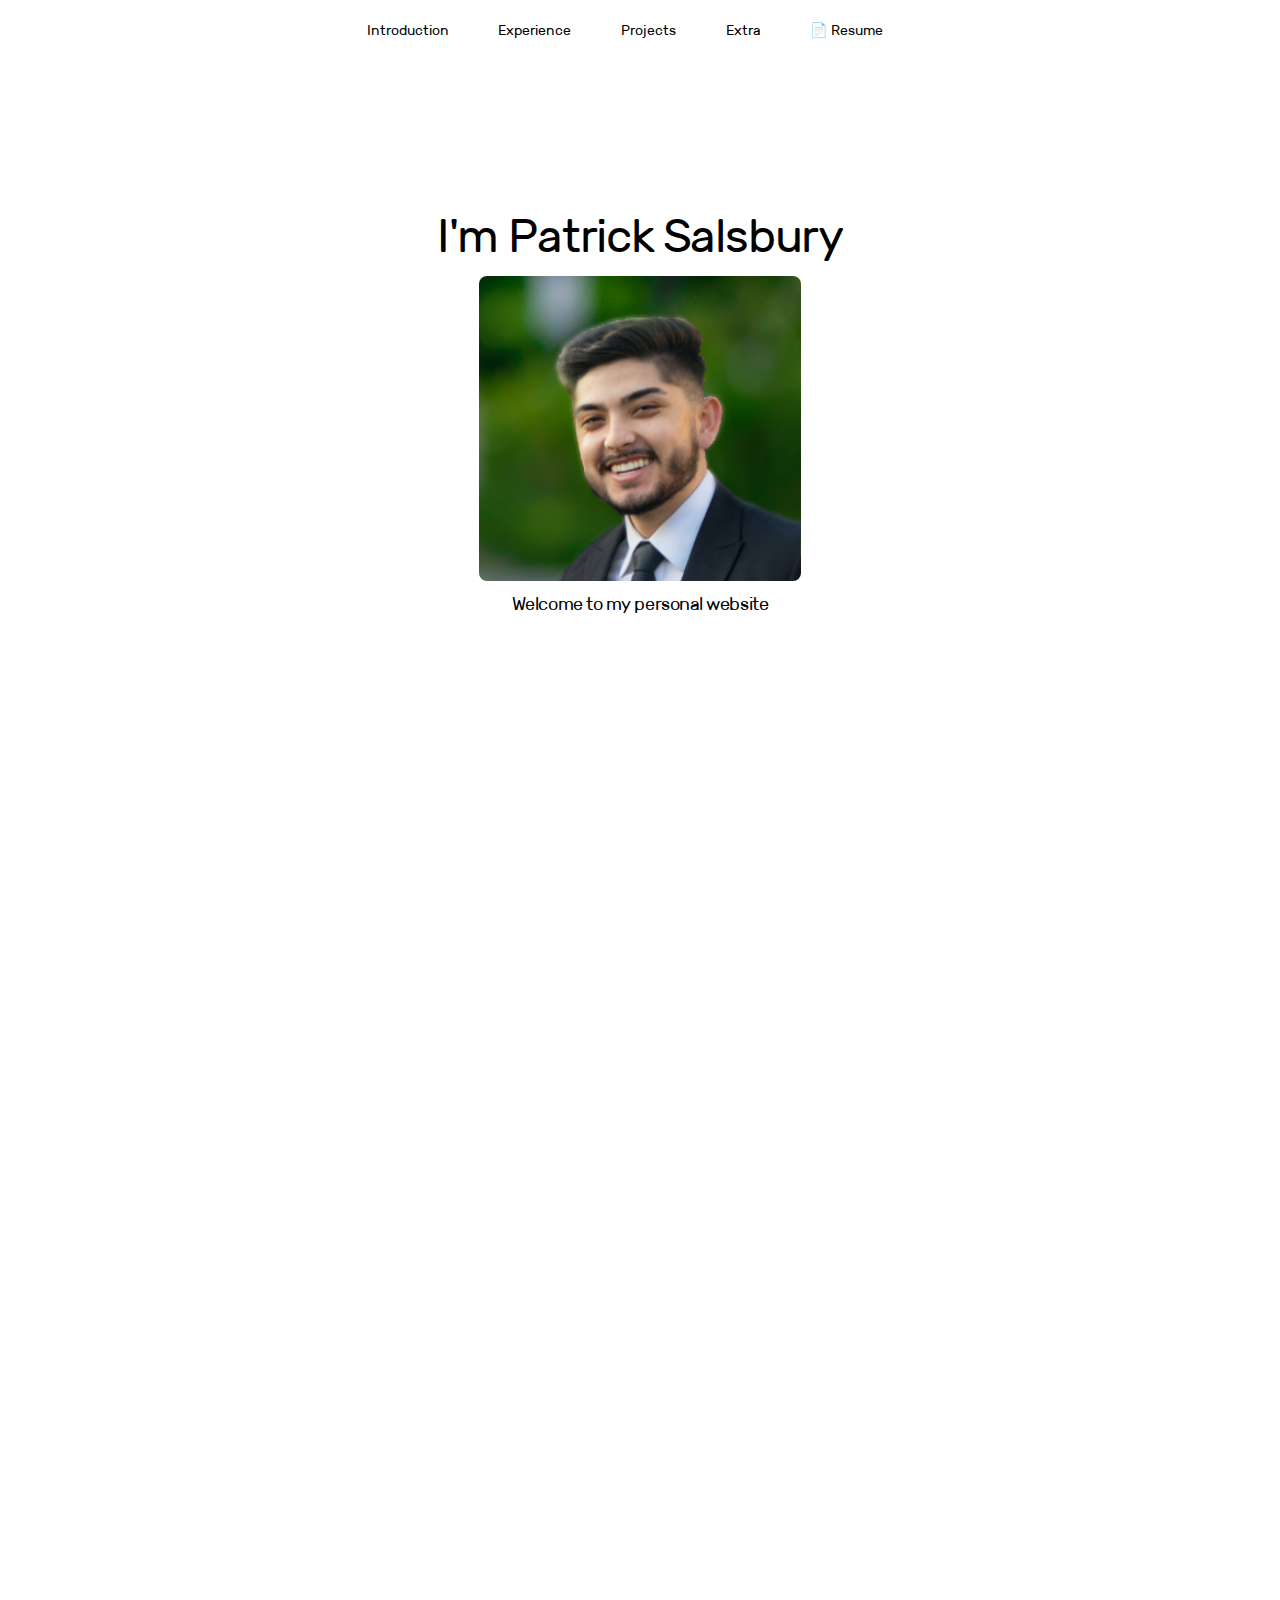
==== index.html @ ff02ace3 "Add files via upload" ====
<!DOCTYPE HTML>
<!--
	Stellar by HTML5 UP
	html5up.net | @ajlkn
	Free for personal and commercial use under the CCA 3.0 license (html5up.net/license)
-->
<html>
	<head>
		<title>Patrick Salsbury's Portfolio</title>
		<meta charset="utf-8" />
		<meta name="viewport" content="width=device-width, initial-scale=1, user-scalable=no" />
		<link rel="stylesheet" href="assets/css/main.css" />
		<noscript><link rel="stylesheet" href="assets/css/noscript.css" /></noscript>
	</head>
	
	<body class="is-preload">
		

		<!-- Wrapper -->
			<div id="wrapper" class="wrapper">
				<!-- Nav -->
				<nav id="nav">
					<ul>
						<li><a href="#intro" class="active">Introduction</a></li>
						<li><a href="#experience">Experience</a></li>
						<li><a href="#projects">Projects</a></li>
						<li><a href="#Extra">Extra</a></li>
						<li><a href="Patrick Salsbury Resume.pdf" download>📄 Resume</a></li>
					</ul>
				</nav>
				

				<!-- Header -->
				<div class="container new">
					<header id="header" class="alt">
						<h1>I'm Patrick Salsbury</h1>
						<span class="image"><img src="images/green_me.PNG" alt="" /></span>
						<p>Welcome to my personal website<br />
					</header>
				</div>

				

				<!-- Main -->
					<div id="main">
						<div class="container new">
						<!-- Introduction -->
						<div id="intro" class="content">
							<div class="container reveal">
								<header class="major">
									<h2>Introduction</h2>
								</header>
								<p>
								<span class="image right">
									<img src="images/crossed_me.JPG" alt="" />
								</span>
									My name is Patrick Salsbury and I am a Data Science Major at the University of California, San 
									Diego after transferring from De Anza College where I obtained my Associates in Computer Science. As 
									someone who has always loved mathematics and programming, developing an interest in Data Science and 
									Data Engineering was a natural pathway for me. With rate that technology is evolving today, I think
									it is fascinating how businesses are discovering new ways to utilize big data and it excites me even 
									more as I hope to dig deeper into the industry.
								</p>
							
								<h3>Skills and Technologies</h3>
								<ul>
									<li>Languages: Python, SQL, Java, Bash Scripting</li>
									<li>Softwares: Power BI, Tableau, Microsoft Excel</li>
									<li>Databases: IBM DB2, MySQL, PostgreSQL, SQLite, Redshift</li>
									<li>Libraries & Frameworks: Pandas, SkLearn, Apache Spark, Pyspark, SciPy, Plotly, Seaborn</li>
									<li>Developer Tools: Git Version Control, Pycharm, Visual Studio Code, Jupyter Notebooks</li>
									<li>Cloud Technologies: Microsoft Azure, AWS</li>

								</ul>
						</div>

							
						</div>
					</div>
					

			
						<!-- First Section -->
						<div class="container new" id="experience">
							
							
							<div class="container reveal">
								<header class="major">
									<h2>Experience</h2>
								</header>

								<div class="container experience">
								<!-- Experience 1 -->
									<p>
										<span class="image left">
											<img src="images/thecoderschool.PNG" alt=""/>
										</span>
										<h3>Computer Science Coach - TheCoderSchool</h2>
										<h3>February 2023 - Present</h3>

									</p>
									<ul>
										<li>Coached students of levels ranging from Elementary to Highschool within the topics of computer science and software engineering</li>
										<li>Designed personalized curriculum including projects and learning paths to support individuals from different backgrounds and experience</li>
										<li>Supported the development of apps in Python and Scratch over 4-6 week time while simultaneously teaching the fundamentals of coding</li>
									</ul>
								</div>
						
								<div class="container experience">
								<!-- Experience 2 -->
									<p>
										<span class="image left">
											<img src="images/hme.PNG" alt=""/>
										</span>
										<h3>Data Science Intern - HM Electronics</h2>
										<h3>June 2022 - September 2022</h3>

									</p>
									<ul>
										<li>Analyzed customers device data improving the quality of production and customer relationships by showcasing areas of concern.</li>
										<li>Led sprint presentations to showcase findings using Python, SQL, and Power BI to influence the decision-making of the product managers and software engineers.</li>
										<li>Collected semi-structured console log data from 100+ customer devices to ingest into a Azure Blob Data Lake.</li>
										<li>Automated the ETL process on 30+ million raw records of data at once using Apache Spark on Databricks(Microsoft Azure).</li>
										<li>Predicted customer device failure using Classification and Clustering ML models to isolate variable indicators for tech support.</li>
									</ul>
								</div>
							
								<div class="container experience">
								<!-- Experience 3 -->
									<p>
										<span class="image left">
											<img src="images/deanza.PNG" alt=""/>
										</span>
										<h3>Mathematics Tutor - De Anza College</h2>
										<h3>August 2019 - April 2021</h3>
										
									</p>
									
									<ul>
										<li>Instructed mathematical subjects such as Precalculus, Calculus, Differential Equations, and Linear Algebra to college students</li>
										<li>Administered individual study sessions and group workshops ranging anywhere from 5-10 people at once</li>
										<li>Maximized individual tutee’s test results up to the 90%+ range and increased rates of passing by more than 50%.</li>
									</ul>
								</div>
							</div>

						</div>



						<!-- Projects -->
						<div class="container new" id="projects">

							<div class="container reveal">
								<header  class="major">
									<h2>Projects</h2>
								</header>

								<div class="container project">
								<!-- Project 1 -->
									<h3>Popular Youtube Video Titles Generator</h3>
									<h4>Present</h4>
									<p>
										<span class="image right">
											<img src="images/youtube.PNG" alt=""/>
											<ul>
												<li>Utilized Youtube APIs to analyze recent top 50 trending videos and predict a new possible trending video title.</li>
												<li>Established an ETL pipeline for trending word data using Pandas and SQLite for a database to query from.</li>
												<li>Interpreted keywords using Python’s Natural Language Toolkit and sentence linguistics to formulate video titles.
												</li>
											</ul>
											<a href="https://github.com/patsals/Popular-YT-Video-Predictor" class="button primary small">Github 🡵</a>
										</span>
									</p>
								</div>
						
								<div class="container project">
								<!-- Project 2 -->
									<h3>Recipe Ratings Analysis and Predictor</h3>
									<h4>February 2023</h4>
									<p>
										<span class="image right">
											<img src="images/food.PNG" alt=""/>
											<ul>
												<li>Analyzed 234,429 different recipe reviews given on Food.com to discover underlying associations and trends regarding rating.</li>
												<li>Concluded statistically significant results using hypothesis testing and after performing exploratory data analysis.</li>
												<li>Developed a Decisison Tree model using CV grid search for hyperparameter tuning after testing models using SKLearn pipelines.</li>
											</ul>
											<a href="https://github.com/patsals/Recipe-Ratings-Analysis-and-Predictor" class="button primary small">Github 🡵</a>
										</span>
									</p>
								</div>

								<div class="container project">
								<!-- Project 3 -->
									<h3>Best Companies to Work For</h3>
									<h4>July 2021</h4>
									<p>
										<span class="image right">
											<img src="images/forbes.PNG" alt=""/>
											<ul>
												<li>Showcased the top 500 best companies to work for in 2021 according to Forbes.com using Python and SQL.</li>
												<li>Extracted and transformed data using web-scraping and data processing  to store into an SQLite3 database.</li>
												<li>Showcased the top 500 best companies to work for by utilizing embedded-SQL queries and Matplotlib.</li>
											</ul>
											<a href="https://github.com/patsals/Best_Companies_to_Work_For" class="button primary small">Github 🡵</a>
										</span>
									</p>
								</div>

								<div class="container project">
								<!-- Project 4 -->
									<h3>A Programmer's Pay Analysis</h3>
									<h4>June 2021</h4>
									<p>
										<span class="image right">
											<img src="images/stack.PNG" alt=""/>
											<ul>
												<li>Performed EDA using Python to investigate a programmer’s salary and contributing factors</li>
												<li>Assembled Pandas, NumPy, and Matplotlib to clean, query, and visualize over 64461 data entries.</li>
												<li>Concluded positive associations between pay and hobbyist coding, language, education level, and experience.
												</li>
											</ul>
											<a href="https://github.com/patsals/A_Programmers_Pay_Analysis" class="button primary small">Github 🡵</a>
										</span>
									</p>
								</div>
							</div>
						</div>
									
							
						<!-- Second Section -->
						<div class="container new" id="Extra">
						<div class="container reveal">
							<header class="major">
								<h2>Extra</h2>
							</header>
							
							<p>Besides all of my career aspirations and technology interests I love to enjoy my other hobbies:</p>
							<ul>
								<li>Reading - I recently started investing time reading self-improvement books because of how much I
									find myself benefitting from them. My favorite ones are "How to Win Friends and Influence People" by
									Dale Carnegie and "Atomic Habits" by James Clear.
								</li>
								<li>Gyming - One of the ways I manage to keep myself active is by going to the gym on a daily basis(ideally).
									It is a habit that I have had since Highschool and I use it as one of the few ways I am able to set goals and 
									track progress.
								</li>
								<li>Thrifting/Upcycling - Ever since I moved to San Diego I developed a passion for sustainability. Buying clothes 
									second-hand and then transforming them using my sewing machine is one of my favorite hobbies. Not only am I able 
									to save a lot of money, but I am also preventing myself from buying cheap clothing from fast-fashion businesses.
								</li>
								<li>Video Games - Although I don't have as much time ever since I went to college, I will always be a gamer at heart. I 
									grew up trying to find time to play PC games on my older brother's computer and now I use it as a way to stay in contact 
									with old friends while allowing myself to relax. Some of my favorite games include: League of Legends and CSGO.
								</li>
							</ul>
						</div>
					</div>
				</div>

				<!-- Footer -->
				<div class="container reveal">
					<footer id="footer">
						<section>
							<h2>Reaching Out</h2>
							<p>Whether you are looking to fill a position for a role you think I would be a great fit for or whether you simply just want to chat,
								feel free to reach out! I always love to meet new people and learn new things so please connect with me on LinkedIn or contact me
								through email. Thanks!
							</p>
						</section>
						<section>
							<h2>Contact information</h2>
							<dl class="alt">
								<dt>Location</dt>
								<dd>San Diego, California / San Jose, California</dd>
								<dt>Email</dt>
								<dd>p.r.salsbury@gmail.com</dd>
							</dl>
							<ul class="icons">
								<li><a href="https://www.linkedin.com/in/patrick-salsbury/" class="icon brands fa-linkedin alt"><span class="label">Instagram</span></a></li>
								<li><a href="#" class="icon brands fa-github alt"><span class="label">GitHub</span></a></li>
							</ul>
						</section>
					</footer>
				</div>
			</div>

		<!-- Scripts -->
			<script src="assets/js/jquery.min.js"></script>
			<script src="assets/js/jquery.scrollex.min.js"></script>
			<script src="assets/js/jquery.scrolly.min.js"></script>
			<script src="assets/js/browser.min.js"></script>
			<script src="assets/js/breakpoints.min.js"></script>
			<script src="assets/js/util.js"></script>
			<script src="assets/js/main.js"></script>

			<script type="text/javascript">
				window.addEventListener('scroll', reveal);

				function reveal(){
					var reveals = document.querySelectorAll('.reveal');

					for(var i = 0; i <reveals.length; i++){
						var windowheight = window.innerHeight;
						var revealtop = reveals[i].getBoundingClientRect().top
						var revealpoint = 150;

						if(revealtop < windowheight - revealpoint){
							reveals[i].classList.add('active');
						}
						else{
							reveals[i].classList.remove('active');
						}
					}
				}

			</script>

	</body>
</html>
---- assets/css/main.css ----
@import url(fontawesome-all.min.css);
@import 'https://fonts.googleapis.com/css?family=Source+Sans+Pro:300,400';

/*
	Stellar by HTML5 UP
	html5up.net | @ajlkn
	Free for personal and commercial use under the CCA 3.0 license (html5up.net/license)
*/

html, body, div, span, applet, object,
iframe, h1, h2, h3, h4, h5, h6, p, blockquote,
pre, a, abbr, acronym, address, big, cite,
code, del, dfn, em, img, ins, kbd, q, s, samp,
small, strike, strong, sub, sup, tt, var, b,
u, i, center, dl, dt, dd, ol, ul, li, fieldset,
form, label, legend, table, caption, tbody,
tfoot, thead, tr, th, td, article, aside,
canvas, details, embed, figure, figcaption,
footer, header, hgroup, menu, nav, output, ruby,
section, summary, time, mark, audio, video {
	margin: 0;
	border: 0;
	font-size: 100%;
	font: inherit;
	vertical-align: baseline;
	font-size: 0.97em;
	padding: -50px;
}


.wrapper{
	opacity: 1;
}

@font-face{
	font-family:'Coolvectica';
	src:url(fonts/coolvetica.ttf)
}

@font-face{
	font-family:'Salmapro';
	src:url(fonts/SalmaproMediumnarrow-VG5v6.otf)
}

@font-face{
	font-family:'Rubrik';
	src:url(fonts/Rubik-Regular.ttf)
}

.container.new{
	padding-bottom: 350px;
}

.container.project{
	padding-bottom: 70px;
}

.container.experience{
	padding-bottom: 60px;
}

.reveal{
	position: relative;
	transform: translateY(150px);
	opacity: 0;
	transition: all 1s ease;

}

.reveal.active{
	transform: translateY(0px);
	opacity: 1;
	padding: 30px;
}

article, aside, details, figcaption, figure,
footer, header, hgroup, menu, nav, section {
	display: block;}

body {
	line-height: 1;
}

ol, ul {
	list-style: none;
}

blockquote, q {
	quotes: none;
}

	blockquote:before, blockquote:after, q:before, q:after {
		content: '';
		content: none;
	}

table {
	border-collapse: collapse;
	border-spacing: 0;
}

body {
	-webkit-text-size-adjust: none;
}

mark {
	background-color: transparent;
	color: inherit;
}

input::-moz-focus-inner {
	border: 0;
	padding: 0;
}

input, select, textarea {
	-moz-appearance: none;
	-webkit-appearance: none;
	-ms-appearance: none;
	appearance: none;
}

/* Basic */

	@-ms-viewport {
		width: device-width;
	}

	body {
		-ms-overflow-style: scrollbar;
	}

	@media screen and (max-width: 480px) {

		html, body {
			min-width: 320px;
		}

	}

	html {
		box-sizing: border-box;
	}

	*, *:before, *:after {
		box-sizing: inherit;
	}

	body {
		background-color: #ffffff;
		/*
		background-image: url("images/overlay.png"), -moz-linear-gradient(45deg, #ffffff 15%, #ffffff 85%);
		background-image: url("images/overlay.png"), -webkit-linear-gradient(45deg, #ffffff 15%, #ffffff 85%);
		background-image: url("images/overlay.png"), -ms-linear-gradient(45deg, #ffffff 15%, #ffffff 85%);
		background-image: url("images/overlay.png"), linear-gradient(45deg, #ffffff 15%, #ffffff 85%);
		*/
	}

		body.is-preload *, body.is-preload *:before, body.is-preload *:after {
			-moz-animation: none !important;
			-webkit-animation: none !important;
			-ms-animation: none !important;
			animation: none !important;
			-moz-transition: none !important;
			-webkit-transition: none !important;
			-ms-transition: none !important;
			transition: none !important;
		}

/* Type */

	body {
		background-color: #ffffff;
		color: #000000;
	}

	body, input, select, textarea {
		font-family: "Rubrik", "Source Sans Pro", Helvetica, sans-serif;
		font-size: 17pt;
		font-weight: 400;
		line-height: 1.65;
	}

		@media screen and (max-width: 1680px) {

			body, input, select, textarea {
				font-size: 14pt;
			}

		}

		@media screen and (max-width: 1280px) {

			body, input, select, textarea {
				font-size: 12pt;
			}

		}

		@media screen and (max-width: 360px) {

			body, input, select, textarea {
				font-size: 11pt;
			}

		}

	a {
		-moz-transition: color 0.2s ease, border-bottom 0.2s ease;
		-webkit-transition: color 0.2s ease, border-bottom 0.2s ease;
		-ms-transition: color 0.2s ease, border-bottom 0.2s ease;
		transition: color 0.2s ease, border-bottom 0.2s ease;
		text-decoration: none;
		border-bottom: dotted 1px;
		color: inherit;
	}

		a:hover {
			border-bottom-color: transparent;
		}

	strong, b {
		font-weight: 400;
	}

	em, i {
		font-style: italic;
	}

	p {
		font-size: 1em;
		margin: 0 0 2em 0;
	}

		p.content {
			-moz-columns: 20em 2;
			-webkit-columns: 20em 2;
			-ms-columns: 20em 2;
			columns: 20em 2;
			-moz-column-gap: 2em;
			-webkit-column-gap: 2em;
			-ms-column-gap: 2em;
			column-gap: 2em;
			text-align: justify;
		}

	h1, h2, h3, h4, h5, h6 {
		
		font-weight: 300;
		line-height: 1.5;
		margin: 0 0 0.7em 0;
		letter-spacing: -0.025em;
	}
	
	h2{
		padding-top: 20px;
	}
	h1{
		padding-top: 120px;
	}



		h1 a, h2 a, h3 a, h4 a, h5 a, h6 a {
			color: inherit;
			text-decoration: none;
		}

	h1 {
		font-size: 2.5em;
		line-height: 1.2;
	}

	h2 {
		font-size: 2em;
	}

	h3 {
		font-size: 1.25em;
	}

	h4 {
		font-size: 1.1em;
	}

	h5 {
		font-size: 0.9em;
	}

	h6 {
		font-size: 0.7em;
	}

	@media screen and (max-width: 736px) {

		h1 {
			font-size: 2em;
		}

	}

	sub {
		font-size: 0.8em;
		position: relative;
		top: 0.5em;
	}

	sup {
		font-size: 0.8em;
		position: relative;
		top: -0.5em;
	}

	blockquote {
		border-left: solid 4px;
		font-style: italic;
		margin: 0 0 2em 0;
		padding: 0.5em 0 0.5em 2em;
	}

	code {
		border-radius: 8px;
		border: solid 1px;
		font-family: "Courier New", monospace;
		font-size: 0.9em;
		margin: 0 0.25em;
		padding: 0.25em 0.65em;
	}

	pre {
		-webkit-overflow-scrolling: touch;
		font-family: "Courier New", monospace;
		font-size: 0.9em;
		margin: 0 0 2em 0;
	}

		pre code {
			display: block;
			line-height: 1.75;
			padding: 1em 1.5em;
			overflow-x: auto;
		}

	hr {
		border: 0;
		border-bottom: solid 1px;
		margin: 2em 0;
	}

		hr.major {
			margin: 3em 0;
		}

	.align-left {
		text-align: left;
	}

	.align-center {
		text-align: center;
	}

	.align-right {
		text-align: right;
	}

	input, select, textarea {
		color: #000000;
	}

	a:hover {
		color: #000000;
	}

	strong, b {
		color: #000000;
	}

	h1, h2, h3, h4, h5, h6 {
		color: #000000;
	}

	blockquote {
		border-left-color: rgba(255, 255, 255, 0.35);
	}

	code {
		background: rgba(255, 255, 255, 0.075);
		border-color: rgba(255, 255, 255, 0.35);
	}

	hr {
		border-bottom-color: rgba(255, 255, 255, 0.35);
	}

/* Row */

	.row {
		display: flex;
		flex-wrap: wrap;
		box-sizing: border-box;
		align-items: stretch;
	}

		.row > * {
			box-sizing: border-box;
		}

		.row.gtr-uniform > * > :last-child {
			margin-bottom: 0;
		}

		.row.aln-left {
			justify-content: flex-start;
		}

		.row.aln-center {
			justify-content: center;
		}

		.row.aln-right {
			justify-content: flex-end;
		}

		.row.aln-top {
			align-items: flex-start;
		}

		.row.aln-middle {
			align-items: center;
		}

		.row.aln-bottom {
			align-items: flex-end;
		}

		.row > .imp {
			order: -1;
		}

		.row > .col-1 {
			width: 8.33333%;
		}

		.row > .off-1 {
			margin-left: 8.33333%;
		}

		.row > .col-2 {
			width: 16.66667%;
		}

		.row > .off-2 {
			margin-left: 16.66667%;
		}

		.row > .col-3 {
			width: 25%;
		}

		.row > .off-3 {
			margin-left: 25%;
		}

		.row > .col-4 {
			width: 33.33333%;
		}

		.row > .off-4 {
			margin-left: 33.33333%;
		}

		.row > .col-5 {
			width: 41.66667%;
		}

		.row > .off-5 {
			margin-left: 41.66667%;
		}

		.row > .col-6 {
			width: 50%;
		}

		.row > .off-6 {
			margin-left: 50%;
		}

		.row > .col-7 {
			width: 58.33333%;
		}

		.row > .off-7 {
			margin-left: 58.33333%;
		}

		.row > .col-8 {
			width: 66.66667%;
		}

		.row > .off-8 {
			margin-left: 66.66667%;
		}

		.row > .col-9 {
			width: 75%;
		}

		.row > .off-9 {
			margin-left: 75%;
		}

		.row > .col-10 {
			width: 83.33333%;
		}

		.row > .off-10 {
			margin-left: 83.33333%;
		}

		.row > .col-11 {
			width: 91.66667%;
		}

		.row > .off-11 {
			margin-left: 91.66667%;
		}

		.row > .col-12 {
			width: 100%;
		}

		.row > .off-12 {
			margin-left: 100%;
		}

		.row.gtr-0 {
			margin-top: 0;
			margin-left: 0em;
		}

			.row.gtr-0 > * {
				padding: 0 0 0 0em;
			}

			.row.gtr-0.gtr-uniform {
				margin-top: 0em;
			}

				.row.gtr-0.gtr-uniform > * {
					padding-top: 0em;
				}

		.row.gtr-25 {
			margin-top: 0;
			margin-left: -0.375em;
		}

			.row.gtr-25 > * {
				padding: 0 0 0 0.375em;
			}

			.row.gtr-25.gtr-uniform {
				margin-top: -0.375em;
			}

				.row.gtr-25.gtr-uniform > * {
					padding-top: 0.375em;
				}

		.row.gtr-50 {
			margin-top: 0;
			margin-left: -0.75em;
		}

			.row.gtr-50 > * {
				padding: 0 0 0 0.75em;
			}

			.row.gtr-50.gtr-uniform {
				margin-top: -0.75em;
			}

				.row.gtr-50.gtr-uniform > * {
					padding-top: 0.75em;
				}

		.row {
			margin-top: 0;
			margin-left: -1.5em;
		}

			.row > * {
				padding: 0 0 0 1.5em;
			}

			.row.gtr-uniform {
				margin-top: -1.5em;
			}

				.row.gtr-uniform > * {
					padding-top: 1.5em;
				}

		.row.gtr-150 {
			margin-top: 0;
			margin-left: -2.25em;
		}

			.row.gtr-150 > * {
				padding: 0 0 0 2.25em;
			}

			.row.gtr-150.gtr-uniform {
				margin-top: -2.25em;
			}

				.row.gtr-150.gtr-uniform > * {
					padding-top: 2.25em;
				}

		.row.gtr-200 {
			margin-top: 0;
			margin-left: -3em;
		}

			.row.gtr-200 > * {
				padding: 0 0 0 3em;
			}

			.row.gtr-200.gtr-uniform {
				margin-top: -3em;
			}

				.row.gtr-200.gtr-uniform > * {
					padding-top: 3em;
				}

		@media screen and (max-width: 1680px) {

			.row {
				display: flex;
				flex-wrap: wrap;
				box-sizing: border-box;
				align-items: stretch;
			}

				.row > * {
					box-sizing: border-box;
				}

				.row.gtr-uniform > * > :last-child {
					margin-bottom: 0;
				}

				.row.aln-left {
					justify-content: flex-start;
				}

				.row.aln-center {
					justify-content: center;
				}

				.row.aln-right {
					justify-content: flex-end;
				}

				.row.aln-top {
					align-items: flex-start;
				}

				.row.aln-middle {
					align-items: center;
				}

				.row.aln-bottom {
					align-items: flex-end;
				}

				.row > .imp-xlarge {
					order: -1;
				}

				.row > .col-1-xlarge {
					width: 8.33333%;
				}

				.row > .off-1-xlarge {
					margin-left: 8.33333%;
				}

				.row > .col-2-xlarge {
					width: 16.66667%;
				}

				.row > .off-2-xlarge {
					margin-left: 16.66667%;
				}

				.row > .col-3-xlarge {
					width: 25%;
				}

				.row > .off-3-xlarge {
					margin-left: 25%;
				}

				.row > .col-4-xlarge {
					width: 33.33333%;
				}

				.row > .off-4-xlarge {
					margin-left: 33.33333%;
				}

				.row > .col-5-xlarge {
					width: 41.66667%;
				}

				.row > .off-5-xlarge {
					margin-left: 41.66667%;
				}

				.row > .col-6-xlarge {
					width: 50%;
				}

				.row > .off-6-xlarge {
					margin-left: 50%;
				}

				.row > .col-7-xlarge {
					width: 58.33333%;
				}

				.row > .off-7-xlarge {
					margin-left: 58.33333%;
				}

				.row > .col-8-xlarge {
					width: 66.66667%;
				}

				.row > .off-8-xlarge {
					margin-left: 66.66667%;
				}

				.row > .col-9-xlarge {
					width: 75%;
				}

				.row > .off-9-xlarge {
					margin-left: 75%;
				}

				.row > .col-10-xlarge {
					width: 83.33333%;
				}

				.row > .off-10-xlarge {
					margin-left: 83.33333%;
				}

				.row > .col-11-xlarge {
					width: 91.66667%;
				}

				.row > .off-11-xlarge {
					margin-left: 91.66667%;
				}

				.row > .col-12-xlarge {
					width: 100%;
				}

				.row > .off-12-xlarge {
					margin-left: 100%;
				}

				.row.gtr-0 {
					margin-top: 0;
					margin-left: 0em;
				}

					.row.gtr-0 > * {
						padding: 0 0 0 0em;
					}

					.row.gtr-0.gtr-uniform {
						margin-top: 0em;
					}

						.row.gtr-0.gtr-uniform > * {
							padding-top: 0em;
						}

				.row.gtr-25 {
					margin-top: 0;
					margin-left: -0.375em;
				}

					.row.gtr-25 > * {
						padding: 0 0 0 0.375em;
					}

					.row.gtr-25.gtr-uniform {
						margin-top: -0.375em;
					}

						.row.gtr-25.gtr-uniform > * {
							padding-top: 0.375em;
						}

				.row.gtr-50 {
					margin-top: 0;
					margin-left: -0.75em;
				}

					.row.gtr-50 > * {
						padding: 0 0 0 0.75em;
					}

					.row.gtr-50.gtr-uniform {
						margin-top: -0.75em;
					}

						.row.gtr-50.gtr-uniform > * {
							padding-top: 0.75em;
						}

				.row {
					margin-top: 0;
					margin-left: -1.5em;
				}

					.row > * {
						padding: 0 0 0 1.5em;
					}

					.row.gtr-uniform {
						margin-top: -1.5em;
					}

						.row.gtr-uniform > * {
							padding-top: 1.5em;
						}

				.row.gtr-150 {
					margin-top: 0;
					margin-left: -2.25em;
				}

					.row.gtr-150 > * {
						padding: 0 0 0 2.25em;
					}

					.row.gtr-150.gtr-uniform {
						margin-top: -2.25em;
					}

						.row.gtr-150.gtr-uniform > * {
							padding-top: 2.25em;
						}

				.row.gtr-200 {
					margin-top: 0;
					margin-left: -3em;
				}

					.row.gtr-200 > * {
						padding: 0 0 0 3em;
					}

					.row.gtr-200.gtr-uniform {
						margin-top: -3em;
					}

						.row.gtr-200.gtr-uniform > * {
							padding-top: 3em;
						}

		}

		@media screen and (max-width: 1280px) {

			.row {
				display: flex;
				flex-wrap: wrap;
				box-sizing: border-box;
				align-items: stretch;
			}

				.row > * {
					box-sizing: border-box;
				}

				.row.gtr-uniform > * > :last-child {
					margin-bottom: 0;
				}

				.row.aln-left {
					justify-content: flex-start;
				}

				.row.aln-center {
					justify-content: center;
				}

				.row.aln-right {
					justify-content: flex-end;
				}

				.row.aln-top {
					align-items: flex-start;
				}

				.row.aln-middle {
					align-items: center;
				}

				.row.aln-bottom {
					align-items: flex-end;
				}

				.row > .imp-large {
					order: -1;
				}

				.row > .col-1-large {
					width: 8.33333%;
				}

				.row > .off-1-large {
					margin-left: 8.33333%;
				}

				.row > .col-2-large {
					width: 16.66667%;
				}

				.row > .off-2-large {
					margin-left: 16.66667%;
				}

				.row > .col-3-large {
					width: 25%;
				}

				.row > .off-3-large {
					margin-left: 25%;
				}

				.row > .col-4-large {
					width: 33.33333%;
				}

				.row > .off-4-large {
					margin-left: 33.33333%;
				}

				.row > .col-5-large {
					width: 41.66667%;
				}

				.row > .off-5-large {
					margin-left: 41.66667%;
				}

				.row > .col-6-large {
					width: 50%;
				}

				.row > .off-6-large {
					margin-left: 50%;
				}

				.row > .col-7-large {
					width: 58.33333%;
				}

				.row > .off-7-large {
					margin-left: 58.33333%;
				}

				.row > .col-8-large {
					width: 66.66667%;
				}

				.row > .off-8-large {
					margin-left: 66.66667%;
				}

				.row > .col-9-large {
					width: 75%;
				}

				.row > .off-9-large {
					margin-left: 75%;
				}

				.row > .col-10-large {
					width: 83.33333%;
				}

				.row > .off-10-large {
					margin-left: 83.33333%;
				}

				.row > .col-11-large {
					width: 91.66667%;
				}

				.row > .off-11-large {
					margin-left: 91.66667%;
				}

				.row > .col-12-large {
					width: 100%;
				}

				.row > .off-12-large {
					margin-left: 100%;
				}

				.row.gtr-0 {
					margin-top: 0;
					margin-left: 0em;
				}

					.row.gtr-0 > * {
						padding: 0 0 0 0em;
					}

					.row.gtr-0.gtr-uniform {
						margin-top: 0em;
					}

						.row.gtr-0.gtr-uniform > * {
							padding-top: 0em;
						}

				.row.gtr-25 {
					margin-top: 0;
					margin-left: -0.375em;
				}

					.row.gtr-25 > * {
						padding: 0 0 0 0.375em;
					}

					.row.gtr-25.gtr-uniform {
						margin-top: -0.375em;
					}

						.row.gtr-25.gtr-uniform > * {
							padding-top: 0.375em;
						}

				.row.gtr-50 {
					margin-top: 0;
					margin-left: -0.75em;
				}

					.row.gtr-50 > * {
						padding: 0 0 0 0.75em;
					}

					.row.gtr-50.gtr-uniform {
						margin-top: -0.75em;
					}

						.row.gtr-50.gtr-uniform > * {
							padding-top: 0.75em;
						}

				.row {
					margin-top: 0;
					margin-left: -1.5em;
				}

					.row > * {
						padding: 0 0 0 1.5em;
					}

					.row.gtr-uniform {
						margin-top: -1.5em;
					}

						.row.gtr-uniform > * {
							padding-top: 1.5em;
						}

				.row.gtr-150 {
					margin-top: 0;
					margin-left: -2.25em;
				}

					.row.gtr-150 > * {
						padding: 0 0 0 2.25em;
					}

					.row.gtr-150.gtr-uniform {
						margin-top: -2.25em;
					}

						.row.gtr-150.gtr-uniform > * {
							padding-top: 2.25em;
						}

				.row.gtr-200 {
					margin-top: 0;
					margin-left: -3em;
				}

					.row.gtr-200 > * {
						padding: 0 0 0 3em;
					}

					.row.gtr-200.gtr-uniform {
						margin-top: -3em;
					}

						.row.gtr-200.gtr-uniform > * {
							padding-top: 3em;
						}

		}

		@media screen and (max-width: 980px) {

			.row {
				display: flex;
				flex-wrap: wrap;
				box-sizing: border-box;
				align-items: stretch;
			}

				.row > * {
					box-sizing: border-box;
				}

				.row.gtr-uniform > * > :last-child {
					margin-bottom: 0;
				}

				.row.aln-left {
					justify-content: flex-start;
				}

				.row.aln-center {
					justify-content: center;
				}

				.row.aln-right {
					justify-content: flex-end;
				}

				.row.aln-top {
					align-items: flex-start;
				}

				.row.aln-middle {
					align-items: center;
				}

				.row.aln-bottom {
					align-items: flex-end;
				}

				.row > .imp-medium {
					order: -1;
				}

				.row > .col-1-medium {
					width: 8.33333%;
				}

				.row > .off-1-medium {
					margin-left: 8.33333%;
				}

				.row > .col-2-medium {
					width: 16.66667%;
				}

				.row > .off-2-medium {
					margin-left: 16.66667%;
				}

				.row > .col-3-medium {
					width: 25%;
				}

				.row > .off-3-medium {
					margin-left: 25%;
				}

				.row > .col-4-medium {
					width: 33.33333%;
				}

				.row > .off-4-medium {
					margin-left: 33.33333%;
				}

				.row > .col-5-medium {
					width: 41.66667%;
				}

				.row > .off-5-medium {
					margin-left: 41.66667%;
				}

				.row > .col-6-medium {
					width: 50%;
				}

				.row > .off-6-medium {
					margin-left: 50%;
				}

				.row > .col-7-medium {
					width: 58.33333%;
				}

				.row > .off-7-medium {
					margin-left: 58.33333%;
				}

				.row > .col-8-medium {
					width: 66.66667%;
				}

				.row > .off-8-medium {
					margin-left: 66.66667%;
				}

				.row > .col-9-medium {
					width: 75%;
				}

				.row > .off-9-medium {
					margin-left: 75%;
				}

				.row > .col-10-medium {
					width: 83.33333%;
				}

				.row > .off-10-medium {
					margin-left: 83.33333%;
				}

				.row > .col-11-medium {
					width: 91.66667%;
				}

				.row > .off-11-medium {
					margin-left: 91.66667%;
				}

				.row > .col-12-medium {
					width: 100%;
				}

				.row > .off-12-medium {
					margin-left: 100%;
				}

				.row.gtr-0 {
					margin-top: 0;
					margin-left: 0em;
				}

					.row.gtr-0 > * {
						padding: 0 0 0 0em;
					}

					.row.gtr-0.gtr-uniform {
						margin-top: 0em;
					}

						.row.gtr-0.gtr-uniform > * {
							padding-top: 0em;
						}

				.row.gtr-25 {
					margin-top: 0;
					margin-left: -0.375em;
				}

					.row.gtr-25 > * {
						padding: 0 0 0 0.375em;
					}

					.row.gtr-25.gtr-uniform {
						margin-top: -0.375em;
					}

						.row.gtr-25.gtr-uniform > * {
							padding-top: 0.375em;
						}

				.row.gtr-50 {
					margin-top: 0;
					margin-left: -0.75em;
				}

					.row.gtr-50 > * {
						padding: 0 0 0 0.75em;
					}

					.row.gtr-50.gtr-uniform {
						margin-top: -0.75em;
					}

						.row.gtr-50.gtr-uniform > * {
							padding-top: 0.75em;
						}

				.row {
					margin-top: 0;
					margin-left: -1.5em;
				}

					.row > * {
						padding: 0 0 0 1.5em;
					}

					.row.gtr-uniform {
						margin-top: -1.5em;
					}

						.row.gtr-uniform > * {
							padding-top: 1.5em;
						}

				.row.gtr-150 {
					margin-top: 0;
					margin-left: -2.25em;
				}

					.row.gtr-150 > * {
						padding: 0 0 0 2.25em;
					}

					.row.gtr-150.gtr-uniform {
						margin-top: -2.25em;
					}

						.row.gtr-150.gtr-uniform > * {
							padding-top: 2.25em;
						}

				.row.gtr-200 {
					margin-top: 0;
					margin-left: -3em;
				}

					.row.gtr-200 > * {
						padding: 0 0 0 3em;
					}

					.row.gtr-200.gtr-uniform {
						margin-top: -3em;
					}

						.row.gtr-200.gtr-uniform > * {
							padding-top: 3em;
						}

		}

		@media screen and (max-width: 736px) {

			.row {
				display: flex;
				flex-wrap: wrap;
				box-sizing: border-box;
				align-items: stretch;
			}

				.row > * {
					box-sizing: border-box;
				}

				.row.gtr-uniform > * > :last-child {
					margin-bottom: 0;
				}

				.row.aln-left {
					justify-content: flex-start;
				}

				.row.aln-center {
					justify-content: center;
				}

				.row.aln-right {
					justify-content: flex-end;
				}

				.row.aln-top {
					align-items: flex-start;
				}

				.row.aln-middle {
					align-items: center;
				}

				.row.aln-bottom {
					align-items: flex-end;
				}

				.row > .imp-small {
					order: -1;
				}

				.row > .col-1-small {
					width: 8.33333%;
				}

				.row > .off-1-small {
					margin-left: 8.33333%;
				}

				.row > .col-2-small {
					width: 16.66667%;
				}

				.row > .off-2-small {
					margin-left: 16.66667%;
				}

				.row > .col-3-small {
					width: 25%;
				}

				.row > .off-3-small {
					margin-left: 25%;
				}

				.row > .col-4-small {
					width: 33.33333%;
				}

				.row > .off-4-small {
					margin-left: 33.33333%;
				}

				.row > .col-5-small {
					width: 41.66667%;
				}

				.row > .off-5-small {
					margin-left: 41.66667%;
				}

				.row > .col-6-small {
					width: 50%;
				}

				.row > .off-6-small {
					margin-left: 50%;
				}

				.row > .col-7-small {
					width: 58.33333%;
				}

				.row > .off-7-small {
					margin-left: 58.33333%;
				}

				.row > .col-8-small {
					width: 66.66667%;
				}

				.row > .off-8-small {
					margin-left: 66.66667%;
				}

				.row > .col-9-small {
					width: 75%;
				}

				.row > .off-9-small {
					margin-left: 75%;
				}

				.row > .col-10-small {
					width: 83.33333%;
				}

				.row > .off-10-small {
					margin-left: 83.33333%;
				}

				.row > .col-11-small {
					width: 91.66667%;
				}

				.row > .off-11-small {
					margin-left: 91.66667%;
				}

				.row > .col-12-small {
					width: 100%;
				}

				.row > .off-12-small {
					margin-left: 100%;
				}

				.row.gtr-0 {
					margin-top: 0;
					margin-left: 0em;
				}

					.row.gtr-0 > * {
						padding: 0 0 0 0em;
					}

					.row.gtr-0.gtr-uniform {
						margin-top: 0em;
					}

						.row.gtr-0.gtr-uniform > * {
							padding-top: 0em;
						}

				.row.gtr-25 {
					margin-top: 0;
					margin-left: -0.25em;
				}

					.row.gtr-25 > * {
						padding: 0 0 0 0.25em;
					}

					.row.gtr-25.gtr-uniform {
						margin-top: -0.25em;
					}

						.row.gtr-25.gtr-uniform > * {
							padding-top: 0.25em;
						}

				.row.gtr-50 {
					margin-top: 0;
					margin-left: -0.5em;
				}

					.row.gtr-50 > * {
						padding: 0 0 0 0.5em;
					}

					.row.gtr-50.gtr-uniform {
						margin-top: -0.5em;
					}

						.row.gtr-50.gtr-uniform > * {
							padding-top: 0.5em;
						}

				.row {
					margin-top: 0;
					margin-left: -1em;
				}

					.row > * {
						padding: 0 0 0 1em;
					}

					.row.gtr-uniform {
						margin-top: -1em;
					}

						.row.gtr-uniform > * {
							padding-top: 1em;
						}

				.row.gtr-150 {
					margin-top: 0;
					margin-left: -1.5em;
				}

					.row.gtr-150 > * {
						padding: 0 0 0 1.5em;
					}

					.row.gtr-150.gtr-uniform {
						margin-top: -1.5em;
					}

						.row.gtr-150.gtr-uniform > * {
							padding-top: 1.5em;
						}

				.row.gtr-200 {
					margin-top: 0;
					margin-left: -2em;
				}

					.row.gtr-200 > * {
						padding: 0 0 0 2em;
					}

					.row.gtr-200.gtr-uniform {
						margin-top: -2em;
					}

						.row.gtr-200.gtr-uniform > * {
							padding-top: 2em;
						}

		}

		@media screen and (max-width: 480px) {

			.row {
				display: flex;
				flex-wrap: wrap;
				box-sizing: border-box;
				align-items: stretch;
			}

				.row > * {
					box-sizing: border-box;
				}

				.row.gtr-uniform > * > :last-child {
					margin-bottom: 0;
				}

				.row.aln-left {
					justify-content: flex-start;
				}

				.row.aln-center {
					justify-content: center;
				}

				.row.aln-right {
					justify-content: flex-end;
				}

				.row.aln-top {
					align-items: flex-start;
				}

				.row.aln-middle {
					align-items: center;
				}

				.row.aln-bottom {
					align-items: flex-end;
				}

				.row > .imp-xsmall {
					order: -1;
				}

				.row > .col-1-xsmall {
					width: 8.33333%;
				}

				.row > .off-1-xsmall {
					margin-left: 8.33333%;
				}

				.row > .col-2-xsmall {
					width: 16.66667%;
				}

				.row > .off-2-xsmall {
					margin-left: 16.66667%;
				}

				.row > .col-3-xsmall {
					width: 25%;
				}

				.row > .off-3-xsmall {
					margin-left: 25%;
				}

				.row > .col-4-xsmall {
					width: 33.33333%;
				}

				.row > .off-4-xsmall {
					margin-left: 33.33333%;
				}

				.row > .col-5-xsmall {
					width: 41.66667%;
				}

				.row > .off-5-xsmall {
					margin-left: 41.66667%;
				}

				.row > .col-6-xsmall {
					width: 50%;
				}

				.row > .off-6-xsmall {
					margin-left: 50%;
				}

				.row > .col-7-xsmall {
					width: 58.33333%;
				}

				.row > .off-7-xsmall {
					margin-left: 58.33333%;
				}

				.row > .col-8-xsmall {
					width: 66.66667%;
				}

				.row > .off-8-xsmall {
					margin-left: 66.66667%;
				}

				.row > .col-9-xsmall {
					width: 75%;
				}

				.row > .off-9-xsmall {
					margin-left: 75%;
				}

				.row > .col-10-xsmall {
					width: 83.33333%;
				}

				.row > .off-10-xsmall {
					margin-left: 83.33333%;
				}

				.row > .col-11-xsmall {
					width: 91.66667%;
				}

				.row > .off-11-xsmall {
					margin-left: 91.66667%;
				}

				.row > .col-12-xsmall {
					width: 100%;
				}

				.row > .off-12-xsmall {
					margin-left: 100%;
				}

				.row.gtr-0 {
					margin-top: 0;
					margin-left: 0em;
				}

					.row.gtr-0 > * {
						padding: 0 0 0 0em;
					}

					.row.gtr-0.gtr-uniform {
						margin-top: 0em;
					}

						.row.gtr-0.gtr-uniform > * {
							padding-top: 0em;
						}

				.row.gtr-25 {
					margin-top: 0;
					margin-left: -0.3125em;
				}

					.row.gtr-25 > * {
						padding: 0 0 0 0.3125em;
					}

					.row.gtr-25.gtr-uniform {
						margin-top: -0.3125em;
					}

						.row.gtr-25.gtr-uniform > * {
							padding-top: 0.3125em;
						}

				.row.gtr-50 {
					margin-top: 0;
					margin-left: -0.625em;
				}

					.row.gtr-50 > * {
						padding: 0 0 0 0.625em;
					}

					.row.gtr-50.gtr-uniform {
						margin-top: -0.625em;
					}

						.row.gtr-50.gtr-uniform > * {
							padding-top: 0.625em;
						}

				.row {
					margin-top: 0;
					margin-left: -1.25em;
				}

					.row > * {
						padding: 0 0 0 1.25em;
					}

					.row.gtr-uniform {
						margin-top: -1.25em;
					}

						.row.gtr-uniform > * {
							padding-top: 1.25em;
						}

				.row.gtr-150 {
					margin-top: 0;
					margin-left: -1.875em;
				}

					.row.gtr-150 > * {
						padding: 0 0 0 1.875em;
					}

					.row.gtr-150.gtr-uniform {
						margin-top: -1.875em;
					}

						.row.gtr-150.gtr-uniform > * {
							padding-top: 1.875em;
						}

				.row.gtr-200 {
					margin-top: 0;
					margin-left: -2.5em;
				}

					.row.gtr-200 > * {
						padding: 0 0 0 2.5em;
					}

					.row.gtr-200.gtr-uniform {
						margin-top: -2.5em;
					}

						.row.gtr-200.gtr-uniform > * {
							padding-top: 2.5em;
						}

		}

/* Box */

	.box {
		border-radius: 8px;
		border: solid;
		margin-bottom: 2em;
		padding: 1.5em;
	}

		.box > :last-child,
		.box > :last-child > :last-child,
		.box > :last-child > :last-child > :last-child {
			margin-bottom: 0;
		}

		.box.alt {
			border: 0;
			border-radius: 0;
			padding: 0;
		}

	.box {
		border-color: rgba(255, 255, 255, 0.35);
	}

/* Button */

	input[type="submit"],
	input[type="reset"],
	input[type="button"],
	button,
	.button {
		-moz-appearance: none;
		-webkit-appearance: none;
		-ms-appearance: none;
		appearance: none;
		-moz-transition: background-color 0.2s ease-in-out, color 0.2s ease-in-out;
		-webkit-transition: background-color 0.2s ease-in-out, color 0.2s ease-in-out;
		-ms-transition: background-color 0.2s ease-in-out, color 0.2s ease-in-out;
		transition: background-color 0.2s ease-in-out, color 0.2s ease-in-out;
		border-radius: 8px;
		border: 0;
		cursor: pointer;
		display: inline-block;
		font-weight: 300;
		height: 2.75em;
		line-height: 2.75em;
		min-width: 9.25em;
		text-align: center;
		text-decoration: none;
		white-space: nowrap;
	}

		input[type="submit"].icon,
		input[type="reset"].icon,
		input[type="button"].icon,
		button.icon,
		.button.icon {
			padding-left: 1.35em;
		}

			input[type="submit"].icon:before,
			input[type="reset"].icon:before,
			input[type="button"].icon:before,
			button.icon:before,
			.button.icon:before {
				margin-right: 0.5em;
			}

		input[type="submit"].fit,
		input[type="reset"].fit,
		input[type="button"].fit,
		button.fit,
		.button.fit {
			width: 100%;
		}

		input[type="submit"].small,
		input[type="reset"].small,
		input[type="button"].small,
		button.small,
		.button.small {
			font-size: 0.8em;
		}

		input[type="submit"].large,
		input[type="reset"].large,
		input[type="button"].large,
		button.large,
		.button.large {
			font-size: 1.35em;
		}

		input[type="submit"].disabled, input[type="submit"]:disabled,
		input[type="reset"].disabled,
		input[type="reset"]:disabled,
		input[type="button"].disabled,
		input[type="button"]:disabled,
		button.disabled,
		button:disabled,
		.button.disabled,
		.button:disabled {
			pointer-events: none;
			opacity: 0.25;
		}

		@media screen and (max-width: 736px) {

			input[type="submit"],
			input[type="reset"],
			input[type="button"],
			button,
			.button {
				min-width: 0;
			}

		}

	input[type="submit"],
	input[type="reset"],
	input[type="button"],
	button,
	.button {
		background-color: transparent;
		box-shadow: inset 0 0 0 1px rgba(255, 255, 255, 0.233);
		color: #00b7ff !important;
	}

		input[type="submit"]:hover,
		input[type="reset"]:hover,
		input[type="button"]:hover,
		button:hover,
		.button:hover {
			background-color: rgba(255, 255, 255, 0.075);
		}

		input[type="submit"]:active,
		input[type="reset"]:active,
		input[type="button"]:active,
		button:active,
		.button:active {
			background-color: rgba(255, 255, 255, 0.2);
		}

		input[type="submit"].icon:before,
		input[type="reset"].icon:before,
		input[type="button"].icon:before,
		button.icon:before,
		.button.icon:before {
			color: rgba(255, 255, 255, 0.178);
		}

		input[type="submit"].primary,
		input[type="reset"].primary,
		input[type="button"].primary,
		button.primary,
		.button.primary {
			background-color: #009dff;
			color: #00b7ff !important;
			box-shadow: none;
		}

			input[type="submit"].primary:hover,
			input[type="reset"].primary:hover,
			input[type="button"].primary:hover,
			button.primary:hover,
			.button.primary:hover {
				background-color: #0091f1;
			}

			input[type="submit"].primary:active,
			input[type="reset"].primary:active,
			input[type="button"].primary:active,
			button.primary:active,
			.button.primary:active {
				background-color: #7ec3ee;
			}

			input[type="submit"].primary.icon:before,
			input[type="reset"].primary.icon:before,
			input[type="button"].primary.icon:before,
			button.primary.icon:before,
			.button.primary.icon:before {
				color: #00b7ff !important;
			}

/* Form */

	form {
		margin: 0 0 2em 0;
	}

	label {
		display: block;
		font-size: 0.9em;
		font-weight: 400;
		margin: 0 0 1em 0;
	}

	input[type="text"],
	input[type="password"],
	input[type="email"],
	select,
	textarea {
		-moz-appearance: none;
		-webkit-appearance: none;
		-ms-appearance: none;
		appearance: none;
		border-radius: 8px;
		border: solid 1px;
		color: inherit;
		display: block;
		outline: 0;
		padding: 0 1em;
		text-decoration: none;
		width: 100%;
	}

		input[type="text"]:invalid,
		input[type="password"]:invalid,
		input[type="email"]:invalid,
		select:invalid,
		textarea:invalid {
			box-shadow: none;
		}

	select {
		background-size: 1.25rem;
		background-repeat: no-repeat;
		background-position: calc(100% - 1rem) center;
		height: 2.75em;
		padding-right: 2.75em;
		text-overflow: ellipsis;
	}

		select:focus::-ms-value {
			background-color: transparent;
		}

		select::-ms-expand {
			display: none;
		}

	input[type="text"],
	input[type="password"],
	input[type="email"],
	select {
		height: 2.75em;
	}

	textarea {
		padding: 0.75em 1em;
	}

	input[type="checkbox"],
	input[type="radio"] {
		-moz-appearance: none;
		-webkit-appearance: none;
		-ms-appearance: none;
		appearance: none;
		display: block;
		float: left;
		margin-right: -2em;
		opacity: 0;
		width: 1em;
		z-index: -1;
	}

		input[type="checkbox"] + label,
		input[type="radio"] + label {
			text-decoration: none;
			cursor: pointer;
			display: inline-block;
			font-size: 1em;
			font-weight: 300;
			padding-left: 2.4em;
			padding-right: 0.75em;
			position: relative;
		}

			input[type="checkbox"] + label:before,
			input[type="radio"] + label:before {
				-moz-osx-font-smoothing: grayscale;
				-webkit-font-smoothing: antialiased;
				display: inline-block;
				font-style: normal;
				font-variant: normal;
				text-rendering: auto;
				line-height: 1;
				text-transform: none !important;
				font-family: 'Font Awesome 5 Free';
				font-weight: 900;
			}

			input[type="checkbox"] + label:before,
			input[type="radio"] + label:before {
				border-radius: 8px;
				border: solid 1px;
				content: '';
				display: inline-block;
				font-size: 0.8em;
				height: 2.0625em;
				left: 0;
				line-height: 2.0625em;
				position: absolute;
				text-align: center;
				top: 0;
				width: 2.0625em;
			}

		input[type="checkbox"]:checked + label:before,
		input[type="radio"]:checked + label:before {
			content: '\f00c';
		}

	input[type="checkbox"] + label:before {
		border-radius: 8px;
	}

	input[type="radio"] + label:before {
		border-radius: 100%;
	}

	::-webkit-input-placeholder {
		opacity: 1.0;
	}

	:-moz-placeholder {
		opacity: 1.0;
	}

	::-moz-placeholder {
		opacity: 1.0;
	}

	:-ms-input-placeholder {
		opacity: 1.0;
	}

	label {
		color: #000000;
	}

	input[type="text"],
	input[type="password"],
	input[type="email"],
	select,
	textarea {
		background-color: rgba(255, 255, 255, 0.075);
		border-color: rgba(255, 255, 255, 0.35);
	}

		input[type="text"]:focus,
		input[type="password"]:focus,
		input[type="email"]:focus,
		select:focus,
		textarea:focus {
			border-color: #009dff;
			box-shadow: 0 0 0 1px #009dff;
		}

	select {
		background-image: url("data:image/svg+xml;charset=utf8,%3Csvg xmlns='http://www.w3.org/2000/svg' width='40' height='40' preserveAspectRatio='none' viewBox='0 0 40 40'%3E%3Cpath d='M9.4,12.3l10.4,10.4l10.4-10.4c0.2-0.2,0.5-0.4,0.9-0.4c0.3,0,0.6,0.1,0.9,0.4l3.3,3.3c0.2,0.2,0.4,0.5,0.4,0.9 c0,0.4-0.1,0.6-0.4,0.9L20.7,31.9c-0.2,0.2-0.5,0.4-0.9,0.4c-0.3,0-0.6-0.1-0.9-0.4L4.3,17.3c-0.2-0.2-0.4-0.5-0.4-0.9 c0-0.4,0.1-0.6,0.4-0.9l3.3-3.3c0.2-0.2,0.5-0.4,0.9-0.4S9.1,12.1,9.4,12.3z' fill='rgba(255, 255, 255, 0.35)' /%3E%3C/svg%3E");
	}

		select option {
			color: #ffffff;
			background: #ffff;
		}

	input[type="checkbox"] + label,
	input[type="radio"] + label {
		color: rgba(255, 255, 255, 0.65);
	}

		input[type="checkbox"] + label:before,
		input[type="radio"] + label:before {
			background: rgba(255, 255, 255, 0.075);
			border-color: rgba(255, 255, 255, 0.35);
		}

	input[type="checkbox"]:checked + label:before,
	input[type="radio"]:checked + label:before {
		background-color: #ffffff;
		border-color: #ffffff;
		color: #ffffff;
	}

	input[type="checkbox"]:focus + label:before,
	input[type="radio"]:focus + label:before {
		border-color: #8cc9f0;
		box-shadow: 0 0 0 1px #8cc9f0;
	}

	::-webkit-input-placeholder {
		color: rgba(255, 255, 255, 0.5) !important;
	}

	:-moz-placeholder {
		color: rgba(255, 255, 255, 0.5) !important;
	}

	::-moz-placeholder {
		color: rgba(255, 255, 255, 0.5) !important;
	}

	:-ms-input-placeholder {
		color: rgba(255, 255, 255, 0.5) !important;
	}

	.formerize-placeholder {
		color: rgba(255, 255, 255, 0.5) !important;
	}

/* Icon */

	.icon {
		text-decoration: none;
		-moz-transition: background-color 0.2s ease-in-out, color 0.2s ease-in-out;
		-webkit-transition: background-color 0.2s ease-in-out, color 0.2s ease-in-out;
		-ms-transition: background-color 0.2s ease-in-out, color 0.2s ease-in-out;
		transition: background-color 0.2s ease-in-out, color 0.2s ease-in-out;
		border-bottom: none;
		position: relative;
	}

		.icon:before {
			-moz-osx-font-smoothing: grayscale;
			-webkit-font-smoothing: antialiased;
			display: inline-block;
			font-style: normal;
			font-variant: normal;
			text-rendering: auto;
			line-height: 1;
			text-transform: none !important;
			font-family: 'Font Awesome 5 Free';
			font-weight: 400;
		}

		.icon > .label {
			display: none;
		}

		.icon:before {
			line-height: solid;
		}

		.icon.solid:before {
			font-weight: 900;
		}

		.icon.brands:before {
			font-family: 'Font Awesome 5 Brands';
		}

		.icon.major {
			border: solid 1px;
			display: inline-block;
			border-radius: 100%;
			padding: 0.65em;
			margin: 0 0 2em 0;
			cursor: default;
		}

			.icon.major:before {
				display: inline-block;
				font-size: 6.25rem;
				width: 2.25em;
				height: 2.25em;
				line-height: 2.2em;
				border-radius: 100%;
				border: solid 1px;
				text-align: center;
			}

		.icon.alt {
			display: inline-block;
			border: solid 1px;
			border-radius: 100%;
		}

			.icon.alt:before {
				display: block;
				font-size: 1.25em;
				width: 2em;
				height: 2em;
				text-align: center;
				line-height: 2em;
			}

		.icon.style1 {
			color: #efa8b0;
		}

		.icon.style2 {
			color: #c79cc8;
		}

		.icon.style3 {
			color: #a89cc8;
		}

		.icon.style4 {
			color: #9bb2e1;
		}

		.icon.style5 {
			color: #8cc9f0;
		}

		@media screen and (max-width: 1680px) {

			.icon.major:before {
				font-size: 5.5rem;
			}

		}

		@media screen and (max-width: 1280px) {

			.icon.major:before {
				font-size: 4.75rem;
			}

		}

		@media screen and (max-width: 736px) {

			.icon.major {
				margin: 0 0 1.5em 0;
				padding: 0.35em;
			}

				.icon.major:before {
					font-size: 3.5rem;
				}

		}

	.icon.major {
		border-color: rgba(255, 255, 255, 0.35);
	}

		.icon.major:before {
			border-color: rgba(255, 255, 255, 0.35);
		}

	.icon.alt {
		border-color: rgba(255, 255, 255, 0.35);
		color: #ffffff;
	}

		.icon.alt:hover {
			background-color: rgba(255, 255, 255, 0.075);
		}

		.icon.alt:active {
			background-color: rgba(255, 255, 255, 0.2);
		}

/* Image */

	.image {
		border-radius: 8px;
		border: 0;
		display: inline-block;
		position: relative;
	}

		.image img {
			border-radius: 8px;
			display: block;
		}

		.image.left, .image.right {
			max-width: 40%;
		}

			.image.left img, .image.right img {
				width: 100%;
			}

		.image.left {
			float: left;
			margin: 0 1.5em 1em 0;
			top: 0.25em;
		}

		.image.right {
			float: right;
			margin: 0 0 1em 1.5em;
			top: 0.25em;
		}

		.image.fit {
			display: block;
			margin: 0 0 2em 0;
			width: 100%;
		}

			.image.fit img {
				width: 100%;
			}

		.image.main {
			display: block;
			margin: 0 0 3em 0;
			width: 100%;
		}

			.image.main img {
				width: 100%;
			}

/* List */

	ol {
		list-style: decimal;
		margin: 0 0 2em 0;
		padding-left: 1.25em;
	}

		ol li {
			padding-left: 0.25em;
		}

	ul {
		list-style: disc;
		margin: 0 0 2em 0;
		padding-left: 1em;
		padding: 0px;
	}

		ul li {
			font-size: 1em;
			padding-left: 0.5em;
		}

		ul.alt {
			list-style: none;
			padding-left: 0;
		}

			ul.alt li {
				border-top: solid 1px;
				padding: 0.5em 0;
			}

				ul.alt li:first-child {
					border-top: 0;
					padding-top: 0;
				}

	dl {
		margin: 0 0 2em 0;
	}

		dl dt {
			display: block;
			font-weight: 400;
			margin: 0 0 1em 0;
		}

		dl dd {
			margin-left: 2em;
		}

		dl.alt dt {
			display: block;
			width: 3em;
			margin: 0;
			clear: left;
			float: left;
		}

		dl.alt dd {
			margin: 0 0 0.85em 5.5em;
		}

		dl.alt:after {
			content: '';
			display: block;
			clear: both;
		}

	ul.alt li {
		border-top-color: rgba(255, 255, 255, 0.35);
	}

	dl dt {
		color: #000000;
	}

/* Actions */

	ul.actions {
		display: -moz-flex;
		display: -webkit-flex;
		display: -ms-flex;
		display: flex;
		cursor: default;
		list-style: none;
		margin-left: -1em;
		padding-left: 0;
	}

		ul.actions li {
			padding: 0 0 0 1em;
			vertical-align: middle;
		}

		ul.actions.special {
			-moz-justify-content: center;
			-webkit-justify-content: center;
			-ms-justify-content: center;
			justify-content: center;
			width: 100%;
			margin-left: 0;
		}

			ul.actions.special li:first-child {
				padding-left: 0;
			}

		ul.actions.stacked {
			-moz-flex-direction: column;
			-webkit-flex-direction: column;
			-ms-flex-direction: column;
			flex-direction: column;
			margin-left: 0;
		}

			ul.actions.stacked li {
				padding: 1.3em 0 0 0;
			}

				ul.actions.stacked li:first-child {
					padding-top: 0;
				}

		ul.actions.fit {
			width: calc(100% + 1em);
		}

			ul.actions.fit li {
				-moz-flex-grow: 1;
				-webkit-flex-grow: 1;
				-ms-flex-grow: 1;
				flex-grow: 1;
				-moz-flex-shrink: 1;
				-webkit-flex-shrink: 1;
				-ms-flex-shrink: 1;
				flex-shrink: 1;
				width: 100%;
			}

				ul.actions.fit li > * {
					width: 100%;
				}

			ul.actions.fit.stacked {
				width: 100%;
			}

		@media screen and (max-width: 480px) {

			ul.actions:not(.fixed) {
				-moz-flex-direction: column;
				-webkit-flex-direction: column;
				-ms-flex-direction: column;
				flex-direction: column;
				margin-left: 0;
				width: 100% !important;
			}

				ul.actions:not(.fixed) li {
					-moz-flex-grow: 1;
					-webkit-flex-grow: 1;
					-ms-flex-grow: 1;
					flex-grow: 1;
					-moz-flex-shrink: 1;
					-webkit-flex-shrink: 1;
					-ms-flex-shrink: 1;
					flex-shrink: 1;
					padding: 1em 0 0 0;
					text-align: center;
					width: 100%;
				}

					ul.actions:not(.fixed) li > * {
						width: 100%;
					}

					ul.actions:not(.fixed) li:first-child {
						padding-top: 0;
					}

					ul.actions:not(.fixed) li input[type="submit"],
					ul.actions:not(.fixed) li input[type="reset"],
					ul.actions:not(.fixed) li input[type="button"],
					ul.actions:not(.fixed) li button,
					ul.actions:not(.fixed) li .button {
						width: 100%;
					}

						ul.actions:not(.fixed) li input[type="submit"].icon:before,
						ul.actions:not(.fixed) li input[type="reset"].icon:before,
						ul.actions:not(.fixed) li input[type="button"].icon:before,
						ul.actions:not(.fixed) li button.icon:before,
						ul.actions:not(.fixed) li .button.icon:before {
							margin-left: -0.5rem;
						}

		}

/* Icons */

	ul.icons {
		cursor: default;
		list-style: none;
		padding-left: 0;
	}

		ul.icons li {
			display: inline-block;
			padding: 0 0.65em 0 0;
		}

			ul.icons li:last-child {
				padding-right: 0 !important;
			}



/* Section/Article */

	section.special, article.special {
		text-align: center;
	}

	header.major {
		margin-bottom: 3em;
	}

		header.major h2 {
			font-size: 2em;
		}

			header.major h2:after {
				display: block;
				content: '';
				width: 3.25em;
				height: 2px;
				margin: 0.7em 0 1em 0;
				border-radius: 2px;
			}

				section.special header.major h2:after, article.special header.major h2:after {
					margin-left: auto;
					margin-right: auto;
				}

		header.major p {
			font-size: 1.25em;
			letter-spacing: -0.025em;
		}

		header.major.special {
			text-align: center;
		}

			header.major.special h2:after {
				margin-left: auto;
				margin-right: auto;
			}

	footer.major {
		margin-top: 3em;
	}

	@media screen and (max-width: 736px) {

		header.major {
			margin-bottom: 0;
		}

			header.major h2 {
				font-size: 1.5em;
			}

			header.major p {
				font-size: 1em;
				letter-spacing: 0;
			}

				header.major p br {
					display: none;
				}

		footer.major {
			margin-top: 0;
		}

	}

	header.major h2:after {
		background-color: rgba(255, 255, 255, 0.35);
	}

/* Table */

	.table-wrapper {
		-webkit-overflow-scrolling: touch;
		overflow-x: auto;
	}

	table {
		margin: 0 0 2em 0;
		width: 100%;
	}

		table tbody tr {
			border: solid 1px;
			border-left: 0;
			border-right: 0;
		}

		table td {
			padding: 0.75em 0.75em;
		}

		table th {
			font-size: 0.9em;
			font-weight: 400;
			padding: 0 0.75em 0.75em 0.75em;
			text-align: left;
		}

		table thead {
			border-bottom: solid 2px;
		}

		table tfoot {
			border-top: solid 2px;
		}

		table.alt {
			border-collapse: separate;
		}

			table.alt tbody tr td {
				border: solid 1px;
				border-left-width: 0;
				border-top-width: 0;
			}

				table.alt tbody tr td:first-child {
					border-left-width: 1px;
				}

			table.alt tbody tr:first-child td {
				border-top-width: 1px;
			}

			table.alt thead {
				border-bottom: 0;
			}

			table.alt tfoot {
				border-top: 0;
			}

	table tbody tr {
		border-color: rgba(255, 255, 255, 0.35);
	}

		table tbody tr:nth-child(2n + 1) {
			background-color: rgba(255, 255, 255, 0.075);
		}

	table th {
		color: #ffffff;
	}

	table thead {
		border-bottom-color: rgba(255, 255, 255, 0.35);
	}

	table tfoot {
		border-top-color: rgba(255, 255, 255, 0.35);
	}

	table.alt tbody tr td {
		border-color: rgba(255, 255, 255, 0.35);
	}

/* Features */

	.features {
		display: -moz-flex;
		display: -webkit-flex;
		display: -ms-flex;
		display: flex;
		-moz-flex-wrap: wrap;
		-webkit-flex-wrap: wrap;
		-ms-flex-wrap: wrap;
		flex-wrap: wrap;
		-moz-justify-content: center;
		-webkit-justify-content: center;
		-ms-justify-content: center;
		justify-content: center;
		width: calc(100% + 2em);
		margin: 0 0 3em -2em;
		padding: 0;
		list-style: none;
	}

		.features li {
			width: calc(33.33333% - 2em);
			margin-left: 2em;
			margin-top: 3em;
			padding: 0;
		}

			.features li:nth-child(1), .features li:nth-child(2), .features li:nth-child(3) {
				margin-top: 0;
			}

			.features li > :last-child {
				margin-bottom: 0;
			}

		@media screen and (max-width: 980px) {

			.features li {
				width: calc(50% - 2em);
			}

				.features li:nth-child(3) {
					margin-top: 3em;
				}

		}

		@media screen and (max-width: 736px) {

			.features {
				width: 100%;
				margin: 0 0 2em 0;
			}

				.features li {
					width: 100%;
					margin-left: 0;
					margin-top: 2em;
				}

					.features li:nth-child(2), .features li:nth-child(3) {
						margin-top: 2em;
					}

		}

/* Statistics */

	.statistics {
		display: -moz-flex;
		display: -webkit-flex;
		display: -ms-flex;
		display: flex;
		width: 100%;
		margin: 0 0 3em 0;
		padding: 0;
		list-style: none;
		cursor: default;
	}

		.statistics li {
			-moz-flex: 1;
			-webkit-flex: 1;
			-ms-flex: 1;
			flex: 1;
			padding: 1.5em;
			color: #ffffff;
			text-align: center;
		}

			.statistics li.style1 {
				background-color: #efa8b0;
			}

			.statistics li.style2 {
				background-color: #c79cc8;
			}

			.statistics li.style3 {
				background-color: #a89cc8;
			}

			.statistics li.style4 {
				background-color: #9bb2e1;
			}

			.statistics li.style5 {
				background-color: #8cc9f0;
			}

			.statistics li strong, .statistics li b {
				display: block;
				font-size: 2em;
				line-height: 1.1;
				color: inherit !important;
				font-weight: 300;
				letter-spacing: -0.025em;
			}

			.statistics li:first-child {
				border-top-left-radius: 8px;
				border-bottom-left-radius: 8px;
			}

			.statistics li:last-child {
				border-top-right-radius: 8px;
				border-bottom-right-radius: 8px;
			}

			.statistics li .icon {
				display: inline-block;
			}

				.statistics li .icon:before {
					font-size: 2.75rem;
					line-height: 1.3;
				}

		@media screen and (max-width: 980px) {

			.statistics li strong, .statistics li b {
				font-size: 1.5em;
			}

		}

		@media screen and (max-width: 736px) {

			.statistics {
				display: block;
				width: 20em;
				max-width: 100%;
				margin: 0 auto 2em auto;
			}

				.statistics li:first-child {
					border-bottom-left-radius: 0;
					border-top-right-radius: 8px;
				}

				.statistics li:last-child {
					border-top-right-radius: 0;
					border-bottom-left-radius: 8px;
				}

				.statistics li .icon:before {
					font-size: 3.75rem;
				}

				.statistics li strong, .statistics li b {
					font-size: 2.5em;
				}

		}

/* Spotlight */

	.spotlight {
		display: -moz-flex;
		display: -webkit-flex;
		display: -ms-flex;
		display: flex;
		-moz-align-items: center;
		-webkit-align-items: center;
		-ms-align-items: center;
		align-items: center;
		margin: 0 0 2em 0;
	}

		.spotlight .content {
			-moz-flex: 1;
			-webkit-flex: 1;
			-ms-flex: 1;
			flex: 1;
		}

			.spotlight .content > :last-child {
				margin-bottom: 0;
			}

			.spotlight .content header.major {
				margin: 0 0 2em 0;
			}

		.spotlight .image {
			display: inline-block;
			margin-left: 4em;
			padding: 0.65em;
			border-radius: 100%;
			border: solid 1px;
		}

			.spotlight .image img {
				display: block;
				border-radius: 100%;
				width: 16em;
			}

		@media screen and (max-width: 980px) {

			.spotlight {
				-moz-flex-direction: column-reverse;
				-webkit-flex-direction: column-reverse;
				-ms-flex-direction: column-reverse;
				flex-direction: column-reverse;
				text-align: center;
			}

				.spotlight .content {
					-moz-flex: 0 1 auto;
					-webkit-flex: 0 1 auto;
					-ms-flex: 0 1 auto;
					flex: 0 1 auto;
					width: 100%;
				}

					.spotlight .content header.major h2:after {
						margin-left: auto;
						margin-right: auto;
					}

					.spotlight .content .actions {
						-moz-justify-content: center;
						-webkit-justify-content: center;
						-ms-justify-content: center;
						justify-content: center;
						width: calc(100% + 1em);
					}

				.spotlight .image {
					-moz-flex: 0 1 auto;
					-webkit-flex: 0 1 auto;
					-ms-flex: 0 1 auto;
					flex: 0 1 auto;
					margin-left: 0;
					margin-bottom: 2em;
				}

		}

		@media screen and (max-width: 736px) {

			.spotlight .image {
				padding: 0.35em;
			}

				.spotlight .image img {
					width: 12em;
				}

		}

	.spotlight .image {
		border-color: rgba(255, 255, 255, 0.35);
	}

/* Header */

	#header {
		padding: 5em 5em 1em 5em ;
		text-align: center;
	}

		#header h1 {
			margin: 0 0 0.25em 0;
		}

		#header p {
			font-size: 1.25em;
			letter-spacing: -0.025em;
		}

		#header.alt {
			padding: 7em 5em 4em 5em ;
		}

			#header.alt h1 {
				font-size: 3.25em;
			}

			#header.alt > * {
				-moz-transition: opacity 3s ease;
				-webkit-transition: opacity 3s ease;
				-ms-transition: opacity 3s ease;
				transition: opacity 3s ease;
				-moz-transition-delay: 0.5s;
				-webkit-transition-delay: 0.5s;
				-ms-transition-delay: 0.5s;
				transition-delay: 0.5s;
				opacity: 1;
			}

			#header.alt .logo {
				-moz-transition: opacity 1.25s ease, -moz-transform 0.5s ease;
				-webkit-transition: opacity 1.25s ease, -webkit-transform 0.5s ease;
				-ms-transition: opacity 1.25s ease, -ms-transform 0.5s ease;
				transition: opacity 1.25s ease, transform 0.5s ease;
				-moz-transition-delay: 0s;
				-webkit-transition-delay: 0s;
				-ms-transition-delay: 0s;
				transition-delay: 0s;
				display: block;
				margin: 0 0 1.5em 0;
			}

				#header.alt .logo img {
					display: block;
					margin: 0 auto;
					max-width: 75%;
				}

		@media screen and (max-width: 1280px) {

			#header {
				padding: 4em 4em 0.1em 4em ;
			}

				#header.alt {
					padding: 6em 4em 3em 4em ;
				}

		}

		@media screen and (max-width: 980px) {

			#header {
				padding: 4em 3em 0.1em 3em ;
			}

				#header.alt {
					padding: 5em 3em 2em 3em ;
				}

		}

		@media screen and (max-width: 736px) {

			#header {
				padding: 3em 2em 0.1em 2em ;
			}

				#header p {
					font-size: 1em;
					letter-spacing: 0;
				}

					#header p br {
						display: none;
					}

				#header.alt {
					padding: 4em 2em 1em 2em ;
				}

					#header.alt h1 {
						font-size: 2.5em;
					}

		}

		@media screen and (max-width: 480px) {

			#header {
				padding: 3em 1.5em 0.1em 1.5em ;
			}

				#header.alt {
					padding: 4em 1.5em 1em 1.5em ;
				}

		}

		@media screen and (max-width: 360px) {

			#header {
				padding: 2.5em 1em 0.1em 1em ;
			}

				#header.alt {
					padding: 3.5em 1em 0.5em 1em ;
				}

		}

		body.is-preload #header.alt > * {
			opacity: 0;
		}

		body.is-preload #header.alt .logo {
			-moz-transform: scale(0.8) rotate(-30deg);
			-webkit-transform: scale(0.8) rotate(-30deg);
			-ms-transform: scale(0.8) rotate(-30deg);
			transform: scale(0.8) rotate(-30deg);
		}

/* Nav */

	#nav {
		-moz-transition: background-color 0.2s ease, border-top-left-radius 0.2s ease, border-top-right-radius 0.2s ease, padding 0.2s ease;
		-webkit-transition: background-color 0.2s ease, border-top-left-radius 0.2s ease, border-top-right-radius 0.2s ease, padding 0.2s ease;
		-ms-transition: background-color 0.2s ease, border-top-left-radius 0.2s ease, border-top-right-radius 0.2s ease, padding 0.2s ease;
		transition: background-color 0.2s ease, border-top-left-radius 0.2s ease, border-top-right-radius 0.2s ease, padding 0.2s ease;
		background-color: #ffffff;
		color: #000000;
		position: absolute;
		width: 64em;
		max-width: calc(100% - 4em);
		padding: 1em;
		border-top-left-radius: 0.25em;
		border-top-right-radius: 0.25em;
		cursor: default;
		text-align: center;
	}

		#nav input, #nav select, #nav textarea {
			color: #000000;
		}

		#nav a:hover {
			color: #000000;
		}

		#nav strong, #nav b {
			color: #000000;
		}

		#nav h1, #nav h2, #nav h3, #nav h4, #nav h5, #nav h6 {
			color: #000000;
		}

		#nav blockquote {
			border-left-color: #ffffff;
		}

		#nav code {
			background: rgba(222, 222, 222, 0.25);
			border-color: #ffffff;
		}

		#nav hr {
			border-bottom-color: #ffffff;
		}

		#nav + #main {
			padding-top: 4.25em;
		}

		#nav ul {
			margin: 0;
			padding: 0;
			list-style: none;
		}

		#nav ul li {
			-moz-transition: margin 0.2s ease;
			-webkit-transition: margin 0.2s ease;
			-ms-transition: margin 0.2s ease;
			transition: margin 0.2s ease;
			display: inline-block;
			margin: 0 0.35em;
			padding: 0;
			vertical-align: middle;
		}

		#nav ul li a {
			-moz-transition: font-size 0.2s ease;
			-webkit-transition: font-size 0.2s ease;
			-ms-transition: font-size 0.2s ease;
			transition: font-size 0.2s ease;
			display: inline-block;
			height: 2.25em;
			line-height: 2.25em;
			padding: 0 1.25em;
			border: 0;
			border-radius: 8px;
			box-shadow: inset 0 0 0 1px transparent;
		}

		#nav ul li a:hover {
			background-color: rgba(222, 222, 222, 0.25);
		}

		#nav ul li a.active {
			background-color: #ffffff23;
			box-shadow: none;
		}

		#nav.alt {
			opacity: 1;
			transition: all 1s ease;
			position: fixed;
			top: 0;
			padding: 0.5em 1em;
			background-color: #ffff;
			border-top-left-radius: 0;
			border-top-right-radius: 0;
			z-index: 10000;
		}

			#nav.alt ul li {
				margin: 0 0.175em;
			}

				#nav.alt ul li a {
					font-size: 0.9em;
				}

		@media screen and (max-width: 736px) {

			#nav {
				display: none;
			}

				#nav + #main {
					padding-top: 0;
				}

		}

/* Main */

	#main {
		background-color: #ffffff;
		color: #000000;
		border-radius: 0.25em;
	}

		#main input, #main select, #main textarea {
			color: #000000;
		}

		#main a:hover {
			color: #000000;
		}

		#main strong, #main b {
			color: #000000;
		}

		#main h1, #main h2, #main h3, #main h4, #main h5, #main h6 {
			color: #000000;
		}

		#main blockquote {
			border-left-color: #ffffff;
		}

		#main code {
			background: rgba(222, 222, 222, 0.25);
			border-color: #ffffff;
		}

		#main hr {
			border-bottom-color: #ffffff;
		}

		#main .box {
			border-color: #ffffff;
		}

		#main input[type="submit"],
		#main input[type="reset"],
		#main input[type="button"],
		#main button,
		#main .button {
			background-color: transparent;
			box-shadow: inset 0 0 0 1px #ffffff;
			color: #000000 !important;
		}

			#main input[type="submit"]:hover,
			#main input[type="reset"]:hover,
			#main input[type="button"]:hover,
			#main button:hover,
			#main .button:hover {
				background-color: rgba(222, 222, 222, 0.25);
			}

			#main input[type="submit"]:active,
			#main input[type="reset"]:active,
			#main input[type="button"]:active,
			#main button:active,
			#main .button:active {
				background-color: rgba(222, 222, 222, 0.5);
			}

			#main input[type="submit"].icon:before,
			#main input[type="reset"].icon:before,
			#main input[type="button"].icon:before,
			#main button.icon:before,
			#main .button.icon:before {
				color: rgba(99, 99, 99, 0.25);
			}

			#main input[type="submit"].primary,
			#main input[type="reset"].primary,
			#main input[type="button"].primary,
			#main button.primary,
			#main .button.primary {
				background-color: #009dff;
				color: #ffffff !important;
				box-shadow: none;
			}

				#main input[type="submit"].primary:hover,
				#main input[type="reset"].primary:hover,
				#main input[type="button"].primary:hover,
				#main button.primary:hover,
				#main .button.primary:hover {
					background-color: #9acff2;
				}

				#main input[type="submit"].primary:active,
				#main input[type="reset"].primary:active,
				#main input[type="button"].primary:active,
				#main button.primary:active,
				#main .button.primary:active {
					background-color: #7ec3ee;
				}

				#main input[type="submit"].primary.icon:before,
				#main input[type="reset"].primary.icon:before,
				#main input[type="button"].primary.icon:before,
				#main button.primary.icon:before,
				#main .button.primary.icon:before {
					color: #ffffff !important;
				}

		#main label {
			color: #000000;
		}

		#main input[type="text"],
		#main input[type="password"],
		#main input[type="email"],
		#main select,
		#main textarea {
			background-color: rgba(222, 222, 222, 0.25);
			border-color: #ffffff;
		}

			#main input[type="text"]:focus,
			#main input[type="password"]:focus,
			#main input[type="email"]:focus,
			#main select:focus,
			#main textarea:focus {
				border-color: #8cc9f0;
				box-shadow: 0 0 0 1px #8cc9f0;
			}

		#main select {
			background-image: url("data:image/svg+xml;charset=utf8,%3Csvg xmlns='http://www.w3.org/2000/svg' width='40' height='40' preserveAspectRatio='none' viewBox='0 0 40 40'%3E%3Cpath d='M9.4,12.3l10.4,10.4l10.4-10.4c0.2-0.2,0.5-0.4,0.9-0.4c0.3,0,0.6,0.1,0.9,0.4l3.3,3.3c0.2,0.2,0.4,0.5,0.4,0.9 c0,0.4-0.1,0.6-0.4,0.9L20.7,31.9c-0.2,0.2-0.5,0.4-0.9,0.4c-0.3,0-0.6-0.1-0.9-0.4L4.3,17.3c-0.2-0.2-0.4-0.5-0.4-0.9 c0-0.4,0.1-0.6,0.4-0.9l3.3-3.3c0.2-0.2,0.5-0.4,0.9-0.4S9.1,12.1,9.4,12.3z' fill='%23dddddd' /%3E%3C/svg%3E");
		}

			#main select option {
				color: #000000;
				background: #ffffff;
			}

		#main input[type="checkbox"] + label,
		#main input[type="radio"] + label {
			color: #000000;
		}

			#main input[type="checkbox"] + label:before,
			#main input[type="radio"] + label:before {
				background: rgba(222, 222, 222, 0.25);
				border-color: #dddddd;
			}

		#main input[type="checkbox"]:checked + label:before,
		#main input[type="radio"]:checked + label:before {
			background-color: #000000;
			border-color: #000000;
			color: #ffffff;
		}

		#main input[type="checkbox"]:focus + label:before,
		#main input[type="radio"]:focus + label:before {
			border-color: #8cc9f0;
			box-shadow: 0 0 0 1px #8cc9f0;
		}

		#main ::-webkit-input-placeholder {
			color: rgba(99, 99, 99, 0.25) !important;
		}

		#main :-moz-placeholder {
			color: rgba(99, 99, 99, 0.25) !important;
		}

		#main ::-moz-placeholder {
			color: rgba(99, 99, 99, 0.25) !important;
		}

		#main :-ms-input-placeholder {
			color: rgba(99, 99, 99, 0.25) !important;
		}

		#main .formerize-placeholder {
			color: rgba(99, 99, 99, 0.25) !important;
		}

		#main .icon.major {
			border-color: #dddddd;
		}

			#main .icon.major:before {
				border-color: #dddddd;
			}

		#main .icon.alt {
			border-color: #dddddd;
			color: #000000;
		}

			#main .icon.alt:hover {
				background-color: rgba(222, 222, 222, 0.25);
			}

			#main .icon.alt:active {
				background-color: rgba(222, 222, 222, 0.5);
			}

		#main ul.alt li {
			border-top-color: #dddddd;
		}

		#main dl dt {
			color: #000000;
		}

		#main header.major h2:after {
			background-color: #dddddd;
			background-image: -moz-linear-gradient(90deg, #efa8b0, #a89cc8, #8cc9f0);
			background-image: -webkit-linear-gradient(90deg, #efa8b0, #a89cc8, #8cc9f0);
			background-image: -ms-linear-gradient(90deg, #efa8b0, #a89cc8, #8cc9f0);
			background-image: linear-gradient(90deg, #efa8b0, #a89cc8, #8cc9f0);
		}

		#main table tbody tr {
			border-color: #dddddd;
		}

			#main table tbody tr:nth-child(2n + 1) {
				background-color: rgba(222, 222, 222, 0.25);
			}

		#main table th {
			color: #000000;
		}

		#main table thead {
			border-bottom-color: #dddddd;
		}

		#main table tfoot {
			border-top-color: #dddddd;
		}

		#main table.alt tbody tr td {
			border-color: #dddddd;
		}

		#main .spotlight .image {
			border-color: #dddddd;
		}

		#main > .main {
			padding: 5em 5em 3em 5em ;
			border-top: solid 1px #dddddd;
		}

			#main > .main:first-child {
				border-top: 0;
			}

			#main > .main > .image.main:first-child {
				margin: -5em 0 5em -5em;
				width: calc(100% + 10em);
				border-top-right-radius: 0.25em;
				border-top-left-radius: 0.25em;
				border-bottom-right-radius: 0;
				border-bottom-left-radius: 0;
			}

				#main > .main > .image.main:first-child img {
					border-top-right-radius: 0.25em;
					border-top-left-radius: 0.25em;
					border-bottom-right-radius: 0;
					border-bottom-left-radius: 0;
				}

		@media screen and (max-width: 1280px) {

			#main > .main {
				padding: 4em 4em 2em 4em ;
			}

				#main > .main > .image.main:first-child {
					margin: -4em 0 4em -4em;
					width: calc(100% + 8em);
				}

		}

		@media screen and (max-width: 980px) {

			#main > .main {
				padding: 4em 3em 2em 3em ;
			}

				#main > .main > .image.main:first-child {
					margin: -4em 0 4em -3em;
					width: calc(100% + 6em);
				}

		}

		@media screen and (max-width: 736px) {

			#main > .main {
				padding: 3em 2em 1em 2em ;
			}

				#main > .main > .image.main:first-child {
					margin: -3em 0 2em -2em;
					width: calc(100% + 4em);
				}

		}

		@media screen and (max-width: 480px) {

			#main > .main {
				padding: 3em 1.5em 1em 1.5em ;
			}

				#main > .main > .image.main:first-child {
					margin: -3em 0 1.5em -1.5em;
					width: calc(100% + 3em);
				}

		}

		@media screen and (max-width: 360px) {

			#main {
				border-radius: 0;
			}

				#main > .main {
					padding: 2.5em 1em 0.5em 1em ;
				}

					#main > .main > .image.main:first-child {
						margin: -2.5em 0 1.5em -1em;
						width: calc(100% + 2em);
						border-radius: 0;
					}

						#main > .main > .image.main:first-child img {
							border-radius: 0;
						}

		}

/* Footer */

	#footer {
		display: -moz-flex;
		display: -webkit-flex;
		display: -ms-flex;
		display: flex;
		-moz-flex-wrap: wrap;
		-webkit-flex-wrap: wrap;
		-ms-flex-wrap: wrap;
		flex-wrap: wrap;
		padding: 5em 5em 3em 5em ;
		width: calc(100% + 2em);
		margin: 0 0 3em -2em;
	}

		#footer > * {
			width: calc(50% - 2em);
			margin-left: 2em;
		}

		#footer .copyright {
			width: 100%;
			margin: 2.5em 0 2em 0;
			font-size: 0.8em;
			text-align: center;
		}

		@media screen and (max-width: 1280px) {

			#footer {
				padding: 4em 4em 2em 4em ;
			}

		}

		@media screen and (max-width: 980px) {

			#footer {
				padding: 4em 3em 2em 3em ;
				display: block;
				margin: 0 0 3em 0;
				width: 100%;
			}

				#footer > * {
					width: 100%;
					margin-left: 0;
					margin-bottom: 3em;
				}

				#footer .copyright {
					text-align: left;
				}

		}

		@media screen and (max-width: 736px) {

			#footer {
				padding: 3em 2em 1em 2em ;
			}

		}

		@media screen and (max-width: 480px) {

			#footer {
				padding: 3em 1.5em 1em 1.5em ;
			}

		}

		@media screen and (max-width: 480px) {

			#footer {
				padding: 2.5em 1em 0.5em 1em ;
			}

		}

/* Wrapper */

	#wrapper {
		width: 64em;
		max-width: calc(100% - 4em);
		margin: 0 auto;
	}

		@media screen and (max-width: 480px) {

			#wrapper {
				max-width: calc(100% - 2em);
			}

		}

		@media screen and (max-width: 360px) {

			#wrapper {
				max-width: 100%;
			}

		}
---- assets/css/noscript.css ----
/*
	Stellar by HTML5 UP
	html5up.net | @ajlkn
	Free for personal and commercial use under the CCA 3.0 license (html5up.net/license)
*/

/* Header */

	body.is-preload #header.alt > * {
		opacity: 1;
	}

	body.is-preload #header.alt .logo {
		-moz-transform: none;
		-webkit-transform: none;
		-ms-transform: none;
		transform: none;
	}
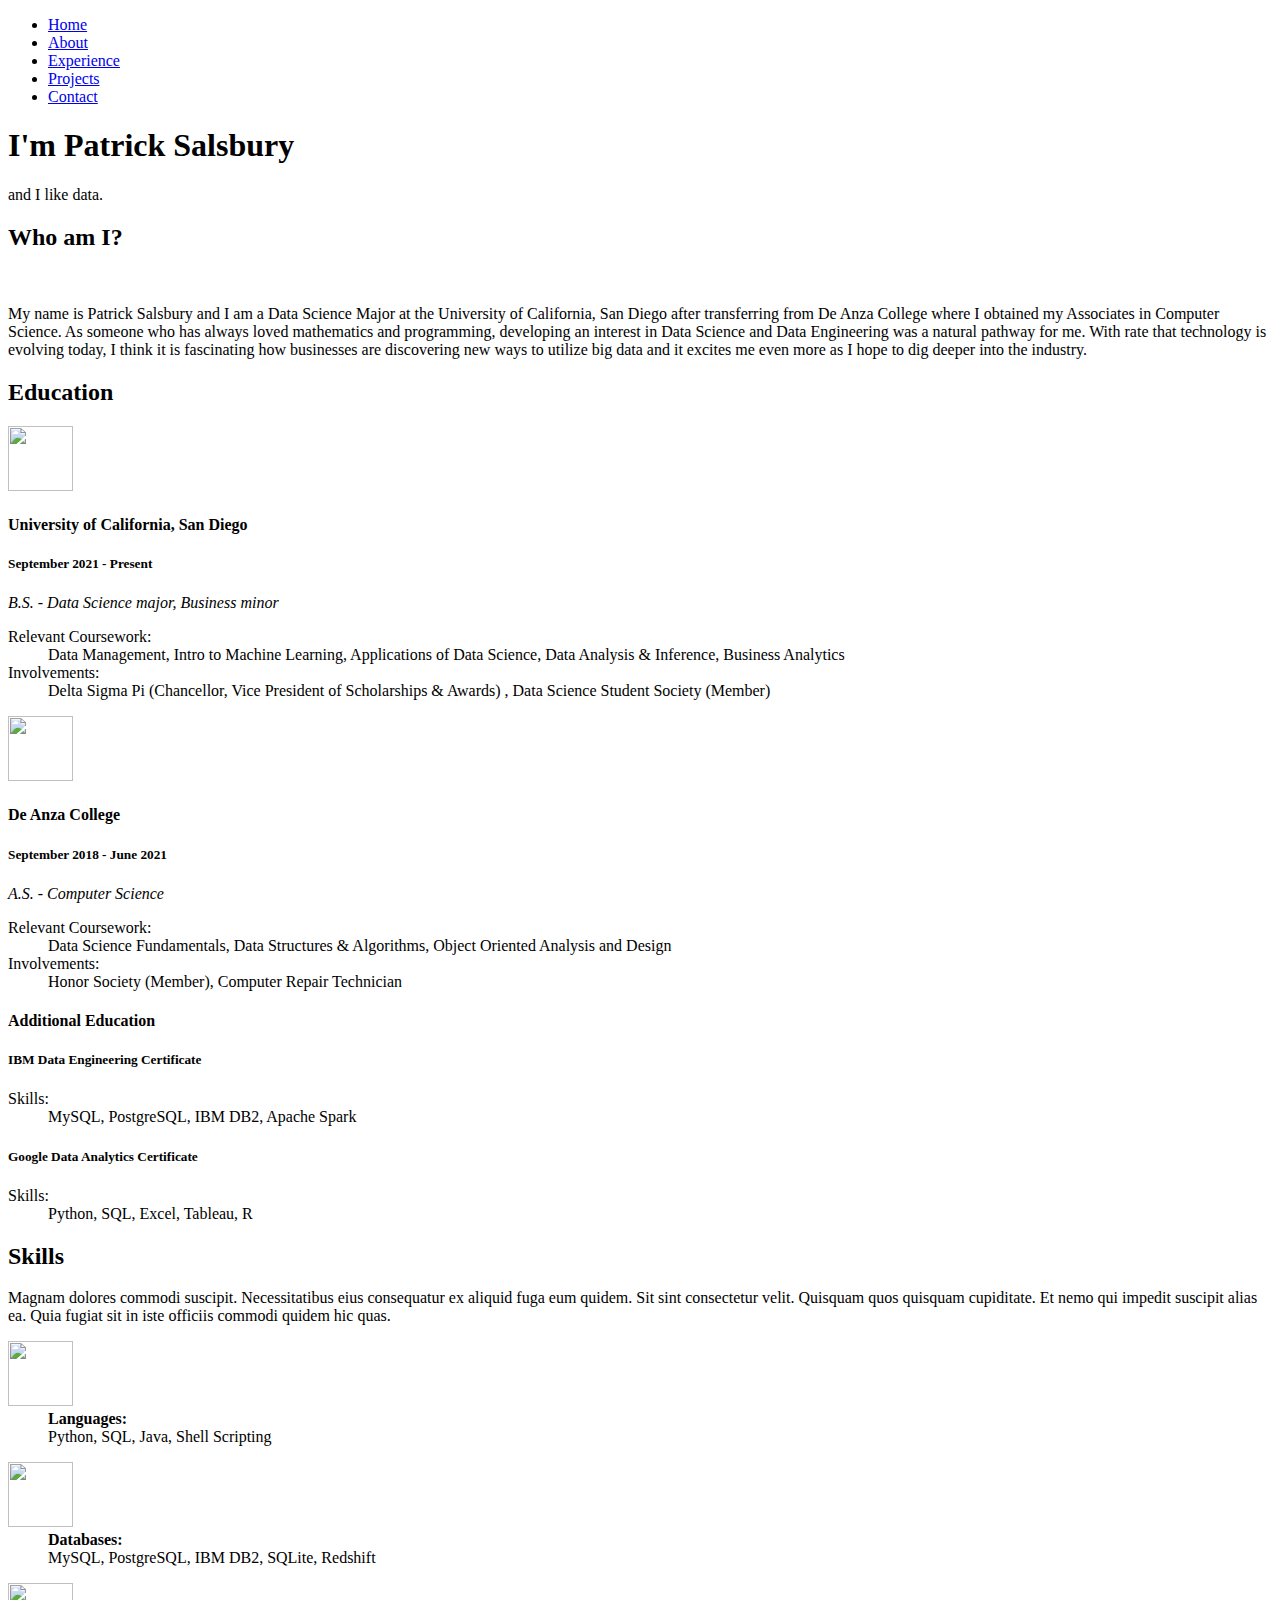
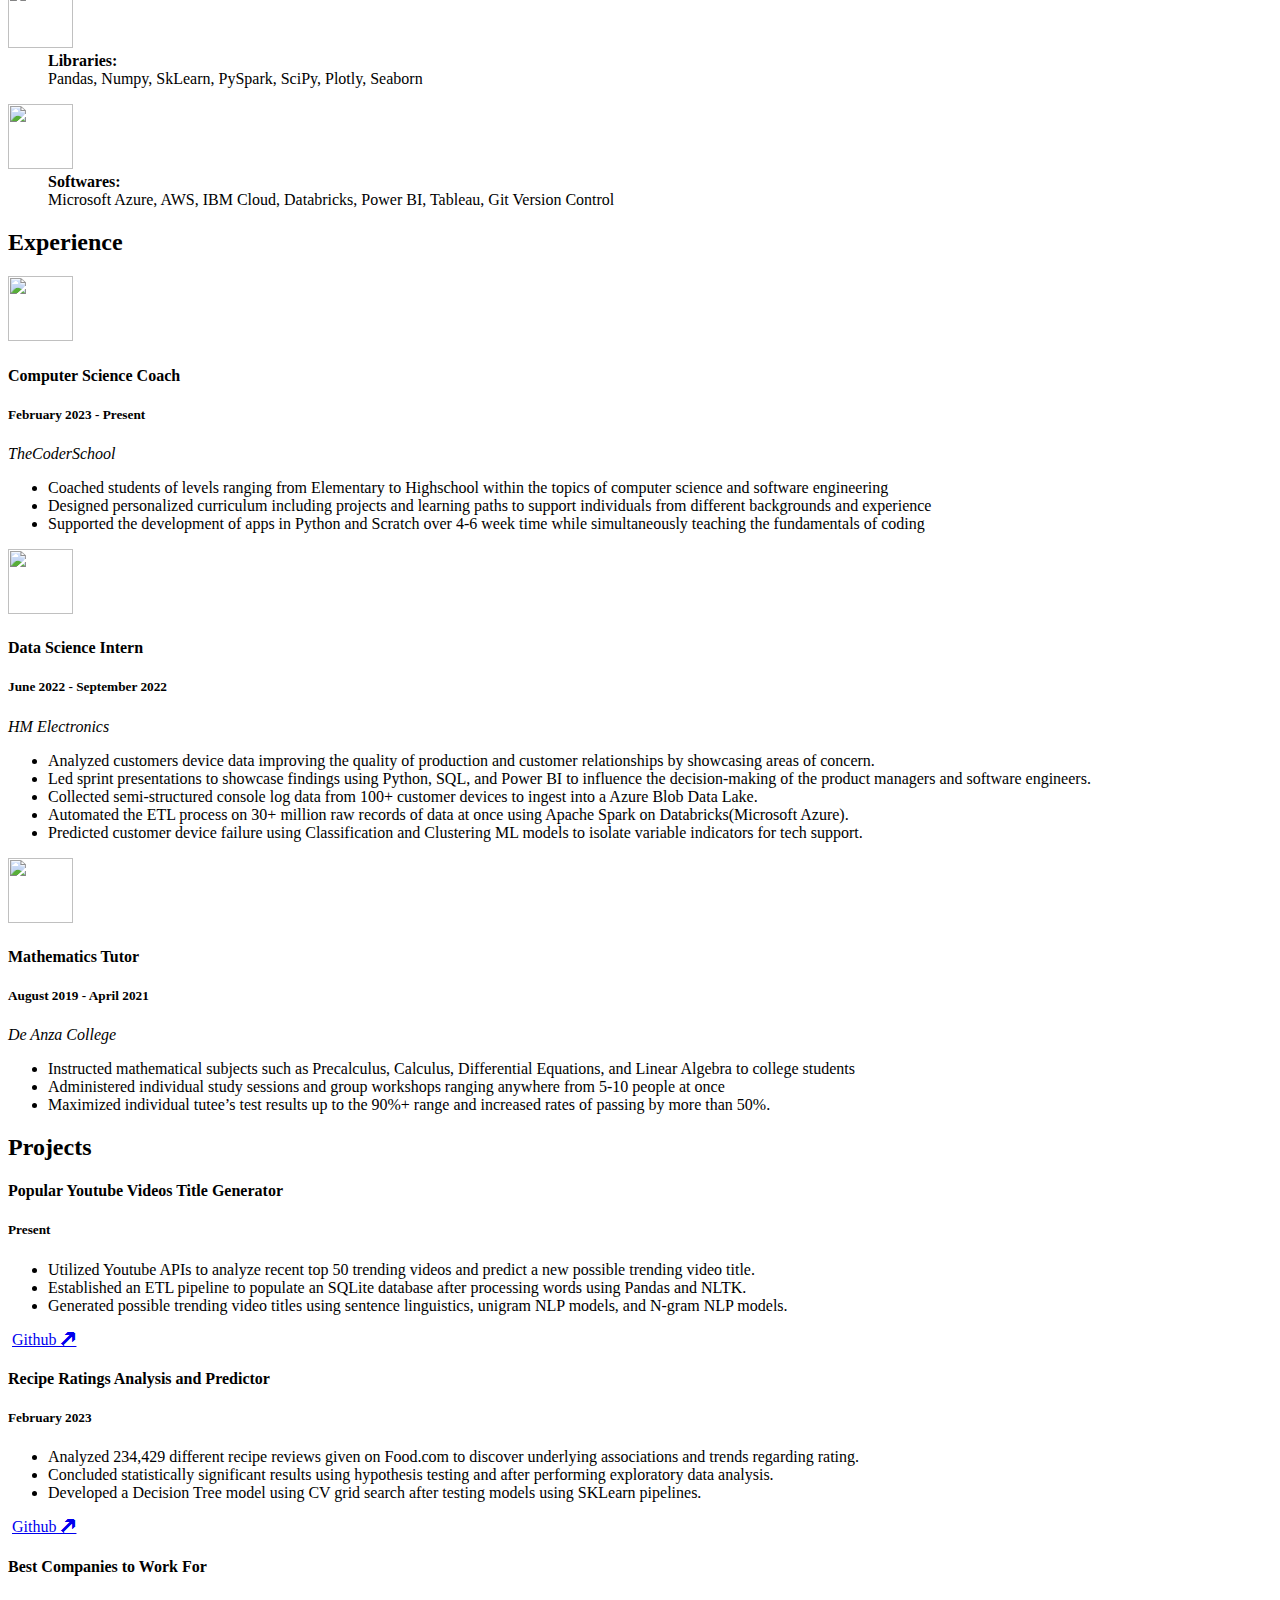
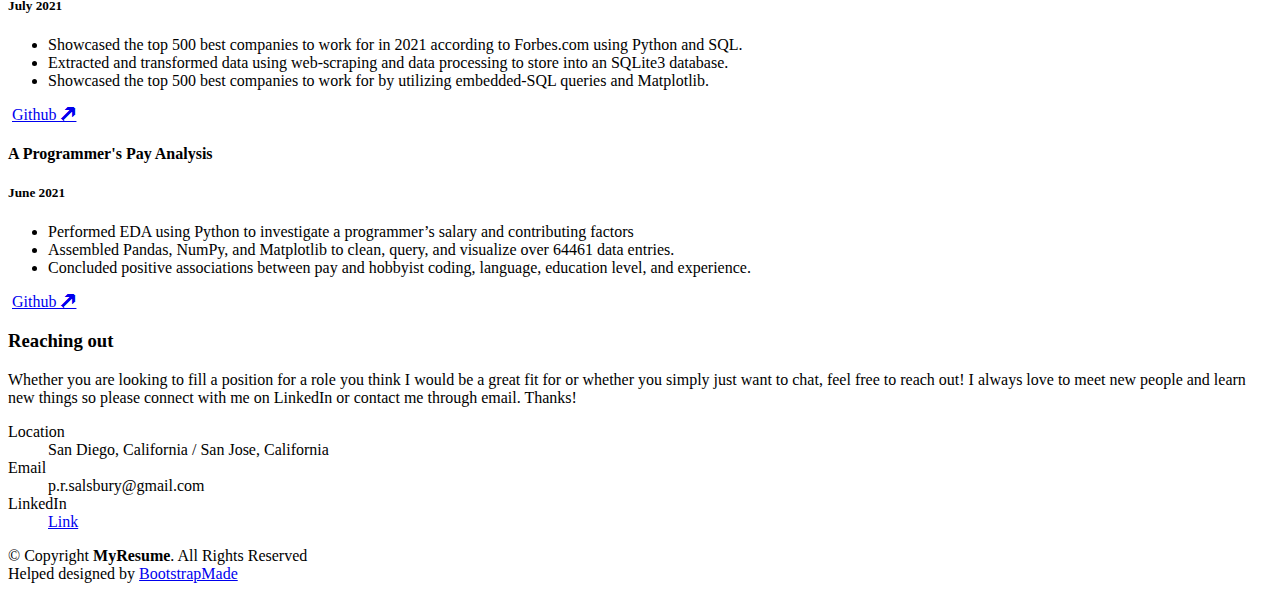
==== commit fa94e66d: "Add files via upload" ====
--- a/index.html
+++ b/index.html
@@ -1,321 +1,1005 @@
-<!DOCTYPE HTML>
-<!--
-	Stellar by HTML5 UP
-	html5up.net | @ajlkn
-	Free for personal and commercial use under the CCA 3.0 license (html5up.net/license)
--->
-<html>
-	<head>
-		<title>Patrick Salsbury's Portfolio</title>
-		<meta charset="utf-8" />
-		<meta name="viewport" content="width=device-width, initial-scale=1, user-scalable=no" />
-		<link rel="stylesheet" href="assets/css/main.css" />
-		<noscript><link rel="stylesheet" href="assets/css/noscript.css" /></noscript>
-	</head>
-	
-	<body class="is-preload">
-		
-
-		<!-- Wrapper -->
-			<div id="wrapper" class="wrapper">
-				<!-- Nav -->
-				<nav id="nav">
-					<ul>
-						<li><a href="#intro" class="active">Introduction</a></li>
-						<li><a href="#experience">Experience</a></li>
-						<li><a href="#projects">Projects</a></li>
-						<li><a href="#Extra">Extra</a></li>
-						<li><a href="Patrick Salsbury Resume.pdf" download>📄 Resume</a></li>
-					</ul>
-				</nav>
-				
-
-				<!-- Header -->
-				<div class="container new">
-					<header id="header" class="alt">
-						<h1>I'm Patrick Salsbury</h1>
-						<span class="image"><img src="images/green_me.PNG" alt="" /></span>
-						<p>Welcome to my personal website<br />
-					</header>
-				</div>
-
-				
-
-				<!-- Main -->
-					<div id="main">
-						<div class="container new">
-						<!-- Introduction -->
-						<div id="intro" class="content">
-							<div class="container reveal">
-								<header class="major">
-									<h2>Introduction</h2>
-								</header>
-								<p>
-								<span class="image right">
-									<img src="images/crossed_me.JPG" alt="" />
-								</span>
-									My name is Patrick Salsbury and I am a Data Science Major at the University of California, San 
-									Diego after transferring from De Anza College where I obtained my Associates in Computer Science. As 
-									someone who has always loved mathematics and programming, developing an interest in Data Science and 
-									Data Engineering was a natural pathway for me. With rate that technology is evolving today, I think
-									it is fascinating how businesses are discovering new ways to utilize big data and it excites me even 
-									more as I hope to dig deeper into the industry.
-								</p>
-							
-								<h3>Skills and Technologies</h3>
-								<ul>
-									<li>Languages: Python, SQL, Java, Bash Scripting</li>
-									<li>Softwares: Power BI, Tableau, Microsoft Excel</li>
-									<li>Databases: IBM DB2, MySQL, PostgreSQL, SQLite, Redshift</li>
-									<li>Libraries & Frameworks: Pandas, SkLearn, Apache Spark, Pyspark, SciPy, Plotly, Seaborn</li>
-									<li>Developer Tools: Git Version Control, Pycharm, Visual Studio Code, Jupyter Notebooks</li>
-									<li>Cloud Technologies: Microsoft Azure, AWS</li>
-
-								</ul>
-						</div>
-
-							
-						</div>
-					</div>
-					
-
-			
-						<!-- First Section -->
-						<div class="container new" id="experience">
-							
-							
-							<div class="container reveal">
-								<header class="major">
-									<h2>Experience</h2>
-								</header>
-
-								<div class="container experience">
-								<!-- Experience 1 -->
-									<p>
-										<span class="image left">
-											<img src="images/thecoderschool.PNG" alt=""/>
-										</span>
-										<h3>Computer Science Coach - TheCoderSchool</h2>
-										<h3>February 2023 - Present</h3>
-
-									</p>
-									<ul>
-										<li>Coached students of levels ranging from Elementary to Highschool within the topics of computer science and software engineering</li>
-										<li>Designed personalized curriculum including projects and learning paths to support individuals from different backgrounds and experience</li>
-										<li>Supported the development of apps in Python and Scratch over 4-6 week time while simultaneously teaching the fundamentals of coding</li>
-									</ul>
-								</div>
-						
-								<div class="container experience">
-								<!-- Experience 2 -->
-									<p>
-										<span class="image left">
-											<img src="images/hme.PNG" alt=""/>
-										</span>
-										<h3>Data Science Intern - HM Electronics</h2>
-										<h3>June 2022 - September 2022</h3>
-
-									</p>
-									<ul>
-										<li>Analyzed customers device data improving the quality of production and customer relationships by showcasing areas of concern.</li>
-										<li>Led sprint presentations to showcase findings using Python, SQL, and Power BI to influence the decision-making of the product managers and software engineers.</li>
-										<li>Collected semi-structured console log data from 100+ customer devices to ingest into a Azure Blob Data Lake.</li>
-										<li>Automated the ETL process on 30+ million raw records of data at once using Apache Spark on Databricks(Microsoft Azure).</li>
-										<li>Predicted customer device failure using Classification and Clustering ML models to isolate variable indicators for tech support.</li>
-									</ul>
-								</div>
-							
-								<div class="container experience">
-								<!-- Experience 3 -->
-									<p>
-										<span class="image left">
-											<img src="images/deanza.PNG" alt=""/>
-										</span>
-										<h3>Mathematics Tutor - De Anza College</h2>
-										<h3>August 2019 - April 2021</h3>
-										
-									</p>
-									
-									<ul>
-										<li>Instructed mathematical subjects such as Precalculus, Calculus, Differential Equations, and Linear Algebra to college students</li>
-										<li>Administered individual study sessions and group workshops ranging anywhere from 5-10 people at once</li>
-										<li>Maximized individual tutee’s test results up to the 90%+ range and increased rates of passing by more than 50%.</li>
-									</ul>
-								</div>
-							</div>
-
-						</div>
-
-
-
-						<!-- Projects -->
-						<div class="container new" id="projects">
-
-							<div class="container reveal">
-								<header  class="major">
-									<h2>Projects</h2>
-								</header>
-
-								<div class="container project">
-								<!-- Project 1 -->
-									<h3>Popular Youtube Video Titles Generator</h3>
-									<h4>Present</h4>
-									<p>
-										<span class="image right">
-											<img src="images/youtube.PNG" alt=""/>
-											<ul>
-												<li>Utilized Youtube APIs to analyze recent top 50 trending videos and predict a new possible trending video title.</li>
-												<li>Established an ETL pipeline for trending word data using Pandas and SQLite for a database to query from.</li>
-												<li>Interpreted keywords using Python’s Natural Language Toolkit and sentence linguistics to formulate video titles.
-												</li>
-											</ul>
-											<a href="https://github.com/patsals/Popular-YT-Video-Predictor" class="button primary small">Github 🡵</a>
-										</span>
-									</p>
-								</div>
-						
-								<div class="container project">
-								<!-- Project 2 -->
-									<h3>Recipe Ratings Analysis and Predictor</h3>
-									<h4>February 2023</h4>
-									<p>
-										<span class="image right">
-											<img src="images/food.PNG" alt=""/>
-											<ul>
-												<li>Analyzed 234,429 different recipe reviews given on Food.com to discover underlying associations and trends regarding rating.</li>
-												<li>Concluded statistically significant results using hypothesis testing and after performing exploratory data analysis.</li>
-												<li>Developed a Decisison Tree model using CV grid search for hyperparameter tuning after testing models using SKLearn pipelines.</li>
-											</ul>
-											<a href="https://github.com/patsals/Recipe-Ratings-Analysis-and-Predictor" class="button primary small">Github 🡵</a>
-										</span>
-									</p>
-								</div>
-
-								<div class="container project">
-								<!-- Project 3 -->
-									<h3>Best Companies to Work For</h3>
-									<h4>July 2021</h4>
-									<p>
-										<span class="image right">
-											<img src="images/forbes.PNG" alt=""/>
-											<ul>
-												<li>Showcased the top 500 best companies to work for in 2021 according to Forbes.com using Python and SQL.</li>
-												<li>Extracted and transformed data using web-scraping and data processing  to store into an SQLite3 database.</li>
-												<li>Showcased the top 500 best companies to work for by utilizing embedded-SQL queries and Matplotlib.</li>
-											</ul>
-											<a href="https://github.com/patsals/Best_Companies_to_Work_For" class="button primary small">Github 🡵</a>
-										</span>
-									</p>
-								</div>
-
-								<div class="container project">
-								<!-- Project 4 -->
-									<h3>A Programmer's Pay Analysis</h3>
-									<h4>June 2021</h4>
-									<p>
-										<span class="image right">
-											<img src="images/stack.PNG" alt=""/>
-											<ul>
+<!DOCTYPE html>
+<html lang="en">
+
+<head>
+  <meta charset="utf-8">
+  <meta content="width=device-width, initial-scale=1.0" name="viewport">
+
+  <title>Patrick Salsbury</title>
+  <meta content="" name="description">
+  <meta content="" name="keywords">
+
+  <!-- Favicons -->
+  <link href="assets/img/personal.png" rel="icon">
+  <link href="assets/img/apple-touch-icon.png" rel="apple-touch-icon">
+
+  <!-- Google Fonts -->
+  <link href="https://fonts.googleapis.com/css?family=Open+Sans:300,300i,400,400i,600,600i,700,700i|Raleway:300,300i,400,400i,500,500i,600,600i,700,700i|Poppins:300,300i,400,400i,500,500i,600,600i,700,700i" rel="stylesheet">
+
+  <!-- Vendor CSS Files -->
+  <link href="assets/vendor/aos/aos.css" rel="stylesheet">
+  <link href="assets/vendor/bootstrap/css/bootstrap.min.css" rel="stylesheet">
+  <link href="assets/vendor/bootstrap-icons/bootstrap-icons.css" rel="stylesheet">
+  <link href="assets/vendor/boxicons/css/boxicons.min.css" rel="stylesheet">
+  <link href="assets/vendor/glightbox/css/glightbox.min.css" rel="stylesheet">
+  <link href="assets/vendor/swiper/swiper-bundle.min.css" rel="stylesheet">
+
+  <!-- Template Main CSS File -->
+  <link href="assets/css/style.css" rel="stylesheet">
+
+  <!-- =======================================================
+  * Template Name: MyResume
+  * Updated: Mar 10 2023 with Bootstrap v5.2.3
+  * Template URL: https://bootstrapmade.com/free-html-bootstrap-template-my-resume/
+  * Author: BootstrapMade.com
+  * License: https://bootstrapmade.com/license/
+  ======================================================== -->
+</head>
+
+<body>
+
+  <!-- ======= Mobile nav toggle button ======= -->
+  <!-- <button type="button" class="mobile-nav-toggle d-xl-none"><i class="bi bi-list mobile-nav-toggle"></i></button> -->
+  <i class="bi bi-list mobile-nav-toggle d-lg-none"></i>
+  <!-- ======= Header ======= -->
+  <header id="header" class="d-flex flex-column justify-content-center">
+
+    <nav id="navbar" class="navbar nav-menu">
+      <ul>
+        <li><a href="#hero" class="nav-link scrollto active"><i class="bx bx-home"></i> <span>Home</span></a></li>
+        <li><a href="#about" class="nav-link scrollto"><i class="bx bx-user"></i> <span>About</span></a></li>
+        <li><a href="#experience" class="nav-link scrollto"><i class="bx bx-file-blank"></i> <span>Experience</span></a></li>
+        <li><a href="#projects" class="nav-link scrollto"><i class="bx bx-book-content"></i> <span>Projects</span></a></li>
+        <li><a href="#contact" class="nav-link scrollto"><i class="bx bx-envelope"></i> <span>Contact</span></a></li>
+      </ul>
+    </nav><!-- .nav-menu -->
+
+  </header><!-- End Header -->
+
+  <!-- ======= Hero Section ======= -->
+  <section id="hero" class="d-flex flex-column justify-content-center">
+    <div class="container" data-aos="zoom-in" data-aos-delay="100">
+      <h1>I'm Patrick Salsbury</h1>
+      <p>and I like data.</p>
+      <!--
+      <p>I'm <span class="typed" data-typed-items="Designer, Developer, Freelancer, Photographer"></span></p>
+      <div class="social-links">
+        <a href="#" class="twitter"><i class="bx bxl-twitter"></i></a>
+        <a href="#" class="facebook"><i class="bx bxl-facebook"></i></a>
+        <a href="#" class="instagram"><i class="bx bxl-instagram"></i></a>
+        <a href="#" class="google-plus"><i class="bx bxl-skype"></i></a>
+        <a href="#" class="linkedin"><i class="bx bxl-linkedin"></i></a>
+      </div>
+    </div>
+    -->
+  </section><!-- End Hero -->
+
+  <main id="main">
+
+    <!-- ======= About Section ======= -->
+    <section id="about" class="about">
+      <div class="container reveal">
+
+        <div class="section-title">
+          <h2>Who am I?</h2>
+          
+        </div>
+
+        <div class="row">
+          <div class="col-lg-4">
+            <img src="assets/img/green_me.PNG" class="img-fluid" alt="">
+          </div>
+          <div class="col-lg-8 pt-4 pt-lg-0 content">
+            <p>My name is Patrick Salsbury and I am a Data Science Major at the University of California, San 
+              Diego after transferring from De Anza College where I obtained my Associates in Computer Science. As 
+              someone who has always loved mathematics and programming, developing an interest in Data Science and 
+              Data Engineering was a natural pathway for me. With rate that technology is evolving today, I think
+              it is fascinating how businesses are discovering new ways to utilize big data and it excites me even 
+              more as I hope to dig deeper into the industry.</p>
+              <!--
+            <h3>Data Science & Engineering</h3>
+            <p class="fst-italic">
+              Lorem ipsum dolor sit amet, consectetur adipiscing elit, sed do eiusmod tempor incididunt ut labore et dolore
+              magna aliqua.
+            </p>
+            <div class="row">
+              <div class="col-lg-6">
+                <ul>
+                  <li><i class="bi bi-chevron-right"></i> <strong>Birthday:</strong> <span>1 May 1995</span></li>
+                  <li><i class="bi bi-chevron-right"></i> <strong>Website:</strong> <span>www.example.com</span></li>
+                  <li><i class="bi bi-chevron-right"></i> <strong>Phone:</strong> <span>+123 456 7890</span></li>
+                  <li><i class="bi bi-chevron-right"></i> <strong>City:</strong> <span>New York, USA</span></li>
+                </ul>
+              </div>
+              <div class="col-lg-6">
+                <ul>
+                  <li><i class="bi bi-chevron-right"></i> <strong>Age:</strong> <span>30</span></li>
+                  <li><i class="bi bi-chevron-right"></i> <strong>Degree:</strong> <span>Master</span></li>
+                  <li><i class="bi bi-chevron-right"></i> <strong>PhEmailone:</strong> <span>email@example.com</span></li>
+                  <li><i class="bi bi-chevron-right"></i> <strong>Freelance:</strong> <span>Available</span></li>
+                </ul>
+              </div>
+              -->
+            </div>
+            
+          </div>
+        </div>
+
+      </div>
+    </section><!-- End About Section -->
+
+    
+    <!-- ======= Facts Section ======= -->
+    <!--
+    <section id="facts" class="facts">
+      <div class="container reveal" data-aos="fade-up">
+
+        <div class="section-title">
+          <h2>Facts</h2>
+          <p>Magnam dolores commodi suscipit. Necessitatibus eius consequatur ex aliquid fuga eum quidem. Sit sint consectetur velit. Quisquam quos quisquam cupiditate. Et nemo qui impedit suscipit alias ea. Quia fugiat sit in iste officiis commodi quidem hic quas.</p>
+        </div>
+
+        <div class="row">
+
+          <div class="col-lg-3 col-md-6">
+            <div class="count-box">
+              <i class="bi bi-emoji-smile"></i>
+              <span data-purecounter-start="0" data-purecounter-end="232" data-purecounter-duration="1" class="purecounter"></span>
+              <p>Happy Clients</p>
+            </div>
+          </div>
+
+          <div class="col-lg-3 col-md-6 mt-5 mt-md-0">
+            <div class="count-box">
+              <i class="bi bi-journal-richtext"></i>
+              <span data-purecounter-start="0" data-purecounter-end="521" data-purecounter-duration="1" class="purecounter"></span>
+              <p>Projects</p>
+            </div>
+          </div>
+
+          <div class="col-lg-3 col-md-6 mt-5 mt-lg-0">
+            <div class="count-box">
+              <i class="bi bi-headset"></i>
+              <span data-purecounter-start="0" data-purecounter-end="1463" data-purecounter-duration="1" class="purecounter"></span>
+              <p>Hours Of Support</p>
+            </div>
+          </div>
+
+          <div class="col-lg-3 col-md-6 mt-5 mt-lg-0">
+            <div class="count-box">
+              <i class="bi bi-award"></i>
+              <span data-purecounter-start="0" data-purecounter-end="25" data-purecounter-duration="1" class="purecounter"></span>
+              <p>Awards</p>
+            </div>
+          </div>
+
+        </div>
+
+      </div>
+    -->
+
+    <section id="resume" class="resume">
+      <div class="container reveal">
+
+        <div class="section-title">
+          <h2>Education</h2>
+        </div>
+          <div>
+            <div class="resume-item">
+              <div class="row">
+                <div class="col-lg-1">
+                  <img src="assets/img/ucsd.PNG" width="65" height="65">
+                </div>
+                <div class="col-lg-4">
+                  <h4>University of California, San Diego</h4>
+                    <h5>September 2021 - Present</h5>
+                    <p><em>B.S. - Data Science major, Business minor</em></p>
+                </div>
+              </div>
+              <dl class="alt">
+                <dt>Relevant Coursework:</dt>
+                <dd>Data Management, Intro to Machine Learning, Applications of Data Science, Data Analysis & Inference, Business Analytics</dd>
+                <dt>Involvements:</dt>
+                <dd>Delta Sigma Pi (Chancellor, Vice President of Scholarships & Awards) , Data Science Student Society (Member)</dd>
+              </dl>
+            </div>
+            <div class="resume-item">
+              <div class="row">
+                <div class="col-lg-1">
+                  <img src="assets/img/deanza.PNG" width="65" height="65">
+                </div>
+                <div class="col-lg-4">
+                  <h4>De Anza College</h4>
+                    <h5>September 2018 - June 2021</h5>
+                    <p><em>A.S. - Computer Science</em></p>
+                </div>
+              </div>
+              <dl class="alt">
+                <dt>Relevant Coursework:</dt>
+                <dd>Data Science Fundamentals, Data Structures & Algorithms, Object Oriented Analysis and Design</dd>
+                <dt>Involvements:</dt>
+                <dd>Honor Society (Member), Computer Repair Technician</dd>
+              </dl>
+            </div>
+          </div>
+          
+          <h4 class="additional_education_title">Additional Education</h4>
+          <div>
+                <h5 class="additional_education">IBM Data Engineering Certificate</h4>
+              <dl class="alt certifications">
+                <dt>Skills:</dt>
+                <dd>MySQL, PostgreSQL, IBM DB2, Apache Spark</dd>
+              </dl>
+
+              <h5 class="additional_education">Google Data Analytics Certificate</h4>
+              <dl class="alt certifications">
+                <dt>Skills:</dt>
+                <dd>Python, SQL, Excel, Tableau, R</dd>
+              </dl>
+          </div>
+          </div>
+          
+        </div>
+
+      </div>
+    </section>
+
+
+
+    </section><!-- End Facts Section -->
+    
+    <!-- ======= Skills Section ======= -->
+    <section id="skills" class="skills section-bg">
+      <div class="container reveal">
+
+        <div class="section-title">
+          <h2>Skills</h2>
+          <p>Magnam dolores commodi suscipit. Necessitatibus eius consequatur ex aliquid fuga eum quidem. Sit sint consectetur velit. Quisquam quos quisquam cupiditate. Et nemo qui impedit suscipit alias ea. Quia fugiat sit in iste officiis commodi quidem hic quas.</p>
+        </div>
+        
+        <dl class="alt skills">
+          <dt><img src="assets/img/language_svg.png" width="65" height="65"></dt>
+          <dd class="color"><b>Languages:</b></dd>
+          <dd>Python, SQL, Java, Shell Scripting</dd>
+          
+        </dl>
+        <dl class="alt skills">
+          <dt><img src="assets/img/database_svg.png" width="65" height="65"></dt>
+          <dd class="color"><b>Databases:</b></dd>
+          <dd>MySQL, PostgreSQL, IBM DB2, SQLite, Redshift</dd>
+        </dl>
+        <dl class="alt skills">
+          <dt><img src="assets/img/library_svg.png" width="65" height="65"></dt>
+          <dd class="color"><b>Libraries:</b></dd>
+          <dd>Pandas, Numpy, SkLearn, PySpark, SciPy, Plotly, Seaborn</dd>
+        </dl>
+        <dl class="alt skills">
+          <dt><img src="assets/img/software_svg.png" width="65" height="65"></dt>
+          <dd class="color"><b>Softwares:</b></dd>
+          <dd>Microsoft Azure, AWS, IBM Cloud, Databricks, Power BI, Tableau, Git Version Control</dd>
+        </dl>
+        <!--
+        <div class="row skills-content">
+
+          <div class="col-lg-6">
+
+            <div class="progress">
+              <span class="skill">HTML <i class="val">100%</i></span>
+              <div class="progress-bar-wrap">
+                <div class="progress-bar" role="progressbar" aria-valuenow="100" aria-valuemin="0" aria-valuemax="100"></div>
+              </div>
+            </div>
+
+            <div class="progress">
+              <span class="skill">CSS <i class="val">90%</i></span>
+              <div class="progress-bar-wrap">
+                <div class="progress-bar" role="progressbar" aria-valuenow="90" aria-valuemin="0" aria-valuemax="100"></div>
+              </div>
+            </div>
+
+            <div class="progress">
+              <span class="skill">JavaScript <i class="val">75%</i></span>
+              <div class="progress-bar-wrap">
+                <div class="progress-bar" role="progressbar" aria-valuenow="75" aria-valuemin="0" aria-valuemax="100"></div>
+              </div>
+            </div>
+
+          </div>
+
+          <div class="col-lg-6">
+
+            <div class="progress">
+              <span class="skill">PHP <i class="val">80%</i></span>
+              <div class="progress-bar-wrap">
+                <div class="progress-bar" role="progressbar" aria-valuenow="80" aria-valuemin="0" aria-valuemax="100"></div>
+              </div>
+            </div>
+
+            <div class="progress">
+              <span class="skill">WordPress/CMS <i class="val">90%</i></span>
+              <div class="progress-bar-wrap">
+                <div class="progress-bar" role="progressbar" aria-valuenow="90" aria-valuemin="0" aria-valuemax="100"></div>
+              </div>
+            </div>
+
+            <div class="progress">
+              <span class="skill">Photoshop <i class="val">55%</i></span>
+              <div class="progress-bar-wrap">
+                <div class="progress-bar" role="progressbar" aria-valuenow="55" aria-valuemin="0" aria-valuemax="100"></div>
+              </div>
+            </div>
+
+          </div>
+          -->
+
+        </div>
+
+      </div>
+    </section><!-- End Skills Section -->
+
+    <!-- ======= Resume Section ======= -->
+    <section id="experience" class="resume">
+      <div class="container reveal">
+
+        <div class="section-title">
+          <h2>Experience</h2>
+        </div>
+        <!--
+        <div class="row">
+          <div class="col-lg-6">
+            <h3 class="resume-title">Sumary</h3>
+            <div class="resume-item pb-0">
+              <h4>Brandon Johnson</h4>
+              <p><em>Innovative and deadline-driven Graphic Designer with 3+ years of experience designing and developing user-centered digital/print marketing material from initial concept to final, polished deliverable.</em></p>
+              <ul>
+                <li>Portland par 127,Orlando, FL</li>
+                <li>(123) 456-7891</li>
+                <li>alice.barkley@example.com</li>
+              </ul>
+            </div>
+
+            <h3 class="resume-title">Education</h3>
+            <div class="resume-item">
+              <h4>Master of Fine Arts &amp; Graphic Design</h4>
+              <h5>2015 - 2016</h5>
+              <p><em>Rochester Institute of Technology, Rochester, NY</em></p>
+              <p>Qui deserunt veniam. Et sed aliquam labore tempore sed quisquam iusto autem sit. Ea vero voluptatum qui ut dignissimos deleniti nerada porti sand markend</p>
+            </div>
+            <div class="resume-item">
+              <h4>Bachelor of Fine Arts &amp; Graphic Design</h4>
+              <h5>2010 - 2014</h5>
+              <p><em>Rochester Institute of Technology, Rochester, NY</em></p>
+              <p>Quia nobis sequi est occaecati aut. Repudiandae et iusto quae reiciendis et quis Eius vel ratione eius unde vitae rerum voluptates asperiores voluptatem Earum molestiae consequatur neque etlon sader mart dila</p>
+            </div>
+          </div>
+          -->
+          <div>
+            <div class="resume-item">
+              <div class="row">
+                <div class="col-lg-1">
+                  <img src="assets/img/thecoderschool.PNG" width="65" height="65">
+                </div>
+                <div class="col-lg-4">
+                  <h4>Computer Science Coach</h4>
+                    <h5>February 2023 - Present</h5>
+                    <p><em>TheCoderSchool</em></p>
+                </div>
+              </div>
+              <ul>
+                <li>Coached students of levels ranging from Elementary to Highschool within the topics of computer science and software engineering</li>
+                <li>Designed personalized curriculum including projects and learning paths to support individuals from different backgrounds and experience</li>
+                <li>Supported the development of apps in Python and Scratch over 4-6 week time while simultaneously teaching the fundamentals of coding</li>
+              </ul>
+            </div>
+            <div class="resume-item">
+              <div class="row">
+                <div class="col-lg-1">
+                  <img src="assets/img/hme.PNG" width="65" height="65">
+                </div>
+                <div class="col-lg-4">
+                  <h4>Data Science Intern</h4>
+                    <h5>June 2022 - September 2022</h5>
+                    <p><em>HM Electronics</em></p>
+                </div>
+              </div>
+              <ul>
+                <li>Analyzed customers device data improving the quality of production and customer relationships by showcasing areas of concern.</li>
+                <li>Led sprint presentations to showcase findings using Python, SQL, and Power BI to influence the decision-making of the product managers and software engineers.</li>
+                <li>Collected semi-structured console log data from 100+ customer devices to ingest into a Azure Blob Data Lake.</li>
+                <li>Automated the ETL process on 30+ million raw records of data at once using Apache Spark on Databricks(Microsoft Azure).</li>
+                <li>Predicted customer device failure using Classification and Clustering ML models to isolate variable indicators for tech support.</li>
+              </ul>
+            </div>
+            <div class="resume-item">
+              <div class="row">
+                <div class="col-lg-1">
+                  <img src="assets/img/deanza.PNG" width="65" height="65">
+                </div>
+                <div class="col-lg-4">
+                  <h4>Mathematics Tutor</h4>
+                    <h5>August 2019 - April 2021</h5>
+                    <p><em>De Anza College</em></p>
+                </div>
+              </div>
+              <ul>
+                <li>Instructed mathematical subjects such as Precalculus, Calculus, Differential Equations, and Linear Algebra to college students</li>
+                <li>Administered individual study sessions and group workshops ranging anywhere from 5-10 people at once</li>
+                <li>Maximized individual tutee’s test results up to the 90%+ range and increased rates of passing by more than 50%.</li>
+              </ul>
+            </div>
+          </div>
+        </div>
+
+      </div>
+    </section><!-- End Resume Section -->
+
+
+
+
+
+    <section id="projects">
+      
+      <div class="container reveal">
+        <div class="section-title">
+          <h2>Projects</h2>
+        </div>
+        <div class="project-item">
+          <div class="row">
+            <div class="col-lg-9">
+              <h4>Popular Youtube Videos Title Generator</h4>
+                <h5>Present</h5>
+              <ul>
+                <li>Utilized Youtube APIs to analyze recent top 50 trending videos and predict a new possible trending video title.</li>
+                <li>Established an ETL pipeline to populate an SQLite database after processing words using Pandas and NLTK.</li>
+                <li>Generated possible trending video titles using sentence linguistics, unigram NLP models, and N-gram NLP models.
+                </li>
+              </ul>
+            </div>
+            <div class="col-lg-1">
+              <img src="assets/img/youtube.PNG" alt=""/>
+              <a href="https://github.com/patsals/Popular-YT-Video-Predictor" align="center">Github 🡵</a>
+            </div>
+          </div>
+        </div>
+
+          <div class="project-item">
+            <div class="row">
+              <div class="col-lg-9">
+                <h4>Recipe Ratings Analysis and Predictor</h4>
+                <h5>February 2023</h5>
+                  <ul>
+                    <li>Analyzed 234,429 different recipe reviews given on Food.com to discover underlying associations and trends regarding rating.</li>
+                    <li>Concluded statistically significant results using hypothesis testing and after performing exploratory data analysis.</li>
+                    <li>Developed a Decision Tree model using CV grid search after testing models using SKLearn pipelines.</li>
+                  </ul>
+              </div>
+              <div class="col-lg-1">
+                <img src="assets/img/food.PNG" alt=""/>
+                <a href="https://github.com/patsals/Recipe-Ratings-Analysis-and-Predictor">Github 🡵</a>
+              </div>
+            </div>
+          </div>
+
+            <div class="project-item">
+              <div class="row">
+                <div class="col-lg-9">
+                  <h4>Best Companies to Work For</h4>
+                    <h5>July 2021</h5>
+                    <ul>
+                      <li>Showcased the top 500 best companies to work for in 2021 according to Forbes.com using Python and SQL.</li>
+                      <li>Extracted and transformed data using web-scraping and data processing  to store into an SQLite3 database.</li>
+                      <li>Showcased the top 500 best companies to work for by utilizing embedded-SQL queries and Matplotlib.</li>
+                    </ul>
+                </div>
+                <div class="col-lg-1">
+                  <img src="assets/img/forbes.PNG" alt=""/>
+                  <a href="https://github.com/patsals/Best_Companies_to_Work_For">Github 🡵</a>
+                </div>
+              </div>
+            </div>
+
+              <div class="project-item">
+                <div class="row">
+                  <div class="col-lg-9">
+                    <h4>A Programmer's Pay Analysis</h4>
+                      <h5>June 2021</h5>
+                      <ul>
 												<li>Performed EDA using Python to investigate a programmer’s salary and contributing factors</li>
 												<li>Assembled Pandas, NumPy, and Matplotlib to clean, query, and visualize over 64461 data entries.</li>
 												<li>Concluded positive associations between pay and hobbyist coding, language, education level, and experience.
 												</li>
 											</ul>
-											<a href="https://github.com/patsals/A_Programmers_Pay_Analysis" class="button primary small">Github 🡵</a>
-										</span>
-									</p>
-								</div>
-							</div>
-						</div>
-									
-							
-						<!-- Second Section -->
-						<div class="container new" id="Extra">
-						<div class="container reveal">
-							<header class="major">
-								<h2>Extra</h2>
-							</header>
-							
-							<p>Besides all of my career aspirations and technology interests I love to enjoy my other hobbies:</p>
-							<ul>
-								<li>Reading - I recently started investing time reading self-improvement books because of how much I
-									find myself benefitting from them. My favorite ones are "How to Win Friends and Influence People" by
-									Dale Carnegie and "Atomic Habits" by James Clear.
-								</li>
-								<li>Gyming - One of the ways I manage to keep myself active is by going to the gym on a daily basis(ideally).
-									It is a habit that I have had since Highschool and I use it as one of the few ways I am able to set goals and 
-									track progress.
-								</li>
-								<li>Thrifting/Upcycling - Ever since I moved to San Diego I developed a passion for sustainability. Buying clothes 
-									second-hand and then transforming them using my sewing machine is one of my favorite hobbies. Not only am I able 
-									to save a lot of money, but I am also preventing myself from buying cheap clothing from fast-fashion businesses.
-								</li>
-								<li>Video Games - Although I don't have as much time ever since I went to college, I will always be a gamer at heart. I 
-									grew up trying to find time to play PC games on my older brother's computer and now I use it as a way to stay in contact 
-									with old friends while allowing myself to relax. Some of my favorite games include: League of Legends and CSGO.
-								</li>
-							</ul>
-						</div>
-					</div>
-				</div>
-
-				<!-- Footer -->
-				<div class="container reveal">
-					<footer id="footer">
-						<section>
-							<h2>Reaching Out</h2>
-							<p>Whether you are looking to fill a position for a role you think I would be a great fit for or whether you simply just want to chat,
-								feel free to reach out! I always love to meet new people and learn new things so please connect with me on LinkedIn or contact me
-								through email. Thanks!
-							</p>
-						</section>
-						<section>
-							<h2>Contact information</h2>
-							<dl class="alt">
-								<dt>Location</dt>
-								<dd>San Diego, California / San Jose, California</dd>
-								<dt>Email</dt>
-								<dd>p.r.salsbury@gmail.com</dd>
-							</dl>
-							<ul class="icons">
-								<li><a href="https://www.linkedin.com/in/patrick-salsbury/" class="icon brands fa-linkedin alt"><span class="label">Instagram</span></a></li>
-								<li><a href="#" class="icon brands fa-github alt"><span class="label">GitHub</span></a></li>
-							</ul>
-						</section>
-					</footer>
-				</div>
-			</div>
-
-		<!-- Scripts -->
-			<script src="assets/js/jquery.min.js"></script>
-			<script src="assets/js/jquery.scrollex.min.js"></script>
-			<script src="assets/js/jquery.scrolly.min.js"></script>
-			<script src="assets/js/browser.min.js"></script>
-			<script src="assets/js/breakpoints.min.js"></script>
-			<script src="assets/js/util.js"></script>
-			<script src="assets/js/main.js"></script>
-
-			<script type="text/javascript">
-				window.addEventListener('scroll', reveal);
-
-				function reveal(){
-					var reveals = document.querySelectorAll('.reveal');
-
-					for(var i = 0; i <reveals.length; i++){
-						var windowheight = window.innerHeight;
-						var revealtop = reveals[i].getBoundingClientRect().top
-						var revealpoint = 150;
-
-						if(revealtop < windowheight - revealpoint){
-							reveals[i].classList.add('active');
-						}
-						else{
-							reveals[i].classList.remove('active');
-						}
-					}
-				}
-
-			</script>
-
-	</body>
+                  </div>
+                  <div class="col-lg-1">
+                    <img src="assets/img/stack.PNG" alt=""/>
+                    <a href="https://github.com/patsals/A_Programmers_Pay_Analysis">Github 🡵</a>
+                  </div>
+                </div>
+              </div>
+          
+          
+      </div>
+    </section>
+    <!-- ======= Portfolio Section ======= -->
+    <!--
+    <section id="portfolio" class="portfolio section-bg">
+      <div class="container reveal" data-aos="fade-up">
+
+        <div class="section-title">
+          <h2>Portfolio</h2>
+          <p>Magnam dolores commodi suscipit. Necessitatibus eius consequatur ex aliquid fuga eum quidem. Sit sint consectetur velit. Quisquam quos quisquam cupiditate. Et nemo qui impedit suscipit alias ea. Quia fugiat sit in iste officiis commodi quidem hic quas.</p>
+        </div>
+
+        <div class="row">
+          <div class="col-lg-12 d-flex justify-content-center" data-aos="fade-up" data-aos-delay="100">
+            <ul id="portfolio-flters">
+              <li data-filter="*" class="filter-active">All</li>
+              <li data-filter=".filter-app">App</li>
+              <li data-filter=".filter-card">Card</li>
+              <li data-filter=".filter-web">Web</li>
+            </ul>
+          </div>
+        </div>
+
+        <div class="row portfolio-container" data-aos="fade-up" data-aos-delay="200">
+
+          <div class="col-lg-4 col-md-6 portfolio-item filter-app">
+            <div class="portfolio-wrap">
+              <img src="assets/img/portfolio/portfolio-1.jpg" class="img-fluid" alt="">
+              <div class="portfolio-info">
+                <h4>App 1</h4>
+                <p>App</p>
+                <div class="portfolio-links">
+                  <a href="assets/img/portfolio/portfolio-1.jpg" data-gallery="portfolioGallery" class="portfolio-lightbox" title="App 1"><i class="bx bx-plus"></i></a>
+                  <a href="portfolio-details.html" class="portfolio-details-lightbox" data-glightbox="type: external" title="Portfolio Details"><i class="bx bx-link"></i></a>
+                </div>
+              </div>
+            </div>
+          </div>
+
+          <div class="col-lg-4 col-md-6 portfolio-item filter-web">
+            <div class="portfolio-wrap">
+              <img src="assets/img/portfolio/portfolio-2.jpg" class="img-fluid" alt="">
+              <div class="portfolio-info">
+                <h4>Web 3</h4>
+                <p>Web</p>
+                <div class="portfolio-links">
+                  <a href="assets/img/portfolio/portfolio-2.jpg" data-gallery="portfolioGallery" class="portfolio-lightbox" title="Web 3"><i class="bx bx-plus"></i></a>
+                  <a href="portfolio-details.html" class="portfolio-details-lightbox" data-glightbox="type: external" title="Portfolio Details"><i class="bx bx-link"></i></a>
+                </div>
+              </div>
+            </div>
+          </div>
+
+          <div class="col-lg-4 col-md-6 portfolio-item filter-app">
+            <div class="portfolio-wrap">
+              <img src="assets/img/portfolio/portfolio-3.jpg" class="img-fluid" alt="">
+              <div class="portfolio-info">
+                <h4>App 2</h4>
+                <p>App</p>
+                <div class="portfolio-links">
+                  <a href="assets/img/portfolio/portfolio-3.jpg" data-gallery="portfolioGallery" class="portfolio-lightbox" title="App 2"><i class="bx bx-plus"></i></a>
+                  <a href="portfolio-details.html" class="portfolio-details-lightbox" data-glightbox="type: external" title="Portfolio Details"><i class="bx bx-link"></i></a>
+                </div>
+              </div>
+            </div>
+          </div>
+
+          <div class="col-lg-4 col-md-6 portfolio-item filter-card">
+            <div class="portfolio-wrap">
+              <img src="assets/img/portfolio/portfolio-4.jpg" class="img-fluid" alt="">
+              <div class="portfolio-info">
+                <h4>Card 2</h4>
+                <p>Card</p>
+                <div class="portfolio-links">
+                  <a href="assets/img/portfolio/portfolio-4.jpg" data-gallery="portfolioGallery" class="portfolio-lightbox" title="Card 2"><i class="bx bx-plus"></i></a>
+                  <a href="portfolio-details.html" class="portfolio-details-lightbox" data-glightbox="type: external" title="Portfolio Details"><i class="bx bx-link"></i></a>
+                </div>
+              </div>
+            </div>
+          </div>
+
+          <div class="col-lg-4 col-md-6 portfolio-item filter-web">
+            <div class="portfolio-wrap">
+              <img src="assets/img/portfolio/portfolio-5.jpg" class="img-fluid" alt="">
+              <div class="portfolio-info">
+                <h4>Web 2</h4>
+                <p>Web</p>
+                <div class="portfolio-links">
+                  <a href="assets/img/portfolio/portfolio-5.jpg" data-gallery="portfolioGallery" class="portfolio-lightbox" title="Web 2"><i class="bx bx-plus"></i></a>
+                  <a href="portfolio-details.html" class="portfolio-details-lightbox" data-glightbox="type: external" title="Portfolio Details"><i class="bx bx-link"></i></a>
+                </div>
+              </div>
+            </div>
+          </div>
+
+          <div class="col-lg-4 col-md-6 portfolio-item filter-app">
+            <div class="portfolio-wrap">
+              <img src="assets/img/portfolio/portfolio-6.jpg" class="img-fluid" alt="">
+              <div class="portfolio-info">
+                <h4>App 3</h4>
+                <p>App</p>
+                <div class="portfolio-links">
+                  <a href="assets/img/portfolio/portfolio-6.jpg" data-gallery="portfolioGallery" class="portfolio-lightbox" title="App 3"><i class="bx bx-plus"></i></a>
+                  <a href="portfolio-details.html" class="portfolio-details-lightbox" data-glightbox="type: external" title="Portfolio Details"><i class="bx bx-link"></i></a>
+                </div>
+              </div>
+            </div>
+          </div>
+
+          <div class="col-lg-4 col-md-6 portfolio-item filter-card">
+            <div class="portfolio-wrap">
+              <img src="assets/img/portfolio/portfolio-7.jpg" class="img-fluid" alt="">
+              <div class="portfolio-info">
+                <h4>Card 1</h4>
+                <p>Card</p>
+                <div class="portfolio-links">
+                  <a href="assets/img/portfolio/portfolio-7.jpg" data-gallery="portfolioGallery" class="portfolio-lightbox" title="Card 1"><i class="bx bx-plus"></i></a>
+                  <a href="portfolio-details.html" class="portfolio-details-lightbox" data-glightbox="type: external" title="Portfolio Details"><i class="bx bx-link"></i></a>
+                </div>
+              </div>
+            </div>
+          </div>
+
+          <div class="col-lg-4 col-md-6 portfolio-item filter-card">
+            <div class="portfolio-wrap">
+              <img src="assets/img/portfolio/portfolio-8.jpg" class="img-fluid" alt="">
+              <div class="portfolio-info">
+                <h4>Card 3</h4>
+                <p>Card</p>
+                <div class="portfolio-links">
+                  <a href="assets/img/portfolio/portfolio-8.jpg" data-gallery="portfolioGallery" class="portfolio-lightbox" title="Card 3"><i class="bx bx-plus"></i></a>
+                  <a href="portfolio-details.html" class="portfolio-details-lightbox" data-glightbox="type: external" title="Portfolio Details"><i class="bx bx-link"></i></a>
+                </div>
+              </div>
+            </div>
+          </div>
+
+          <div class="col-lg-4 col-md-6 portfolio-item filter-web">
+            <div class="portfolio-wrap">
+              <img src="assets/img/portfolio/portfolio-9.jpg" class="img-fluid" alt="">
+              <div class="portfolio-info">
+                <h4>Web 3</h4>
+                <p>Web</p>
+                <div class="portfolio-links">
+                  <a href="assets/img/portfolio/portfolio-9.jpg" data-gallery="portfolioGallery" class="portfolio-lightbox" title="Web 3"><i class="bx bx-plus"></i></a>
+                  <a href="portfolio-details.html" class="portfolio-details-lightbox" data-glightbox="type: external" title="Portfolio Details"><i class="bx bx-link"></i></a>
+                </div>
+              </div>
+            </div>
+          </div>
+
+        </div>
+
+      </div>
+    </section>
+    --><!-- End Portfolio Section -->
+
+    <!-- ======= Services Section ======= -->
+    <!--
+    <section id="services" class="services">
+      <div class="container reveal" data-aos="fade-up">
+
+        <div class="section-title">
+          <h2>Services</h2>
+          <p>Magnam dolores commodi suscipit. Necessitatibus eius consequatur ex aliquid fuga eum quidem. Sit sint consectetur velit. Quisquam quos quisquam cupiditate. Et nemo qui impedit suscipit alias ea. Quia fugiat sit in iste officiis commodi quidem hic quas.</p>
+        </div>
+
+        <div class="row">
+
+          <div class="col-lg-4 col-md-6 d-flex align-items-stretch" data-aos="zoom-in" data-aos-delay="100">
+            <div class="icon-box iconbox-blue">
+              <div class="icon">
+                <svg width="100" height="100" viewBox="0 0 600 600" xmlns="http://www.w3.org/2000/svg">
+                  <path stroke="none" stroke-width="0" fill="#f5f5f5" d="M300,521.0016835830174C376.1290562159157,517.8887921683347,466.0731472004068,529.7835943286574,510.70327084640275,468.03025145048787C554.3714126377745,407.6079735673963,508.03601936045806,328.9844924480964,491.2728898941984,256.3432110539036C474.5976632858925,184.082847569629,479.9380746630129,96.60480741107993,416.23090153303,58.64404602377083C348.86323505073057,18.502131276798302,261.93793281208167,40.57373210992963,193.5410806939664,78.93577620505333C130.42746243093433,114.334589627462,98.30271207620316,179.96522072025542,76.75703585869454,249.04625023123273C51.97151888228291,328.5150500222984,13.704378332031375,421.85034740162234,66.52175969318436,486.19268352777647C119.04800174914682,550.1803526380478,217.28368757567262,524.383925680826,300,521.0016835830174"></path>
+                </svg>
+                <i class="bx bxl-dribbble"></i>
+              </div>
+              <h4><a href="">Lorem Ipsum</a></h4>
+              <p>Voluptatum deleniti atque corrupti quos dolores et quas molestias excepturi</p>
+            </div>
+          </div>
+
+          <div class="col-lg-4 col-md-6 d-flex align-items-stretch mt-4 mt-md-0" data-aos="zoom-in" data-aos-delay="200">
+            <div class="icon-box iconbox-orange ">
+              <div class="icon">
+                <svg width="100" height="100" viewBox="0 0 600 600" xmlns="http://www.w3.org/2000/svg">
+                  <path stroke="none" stroke-width="0" fill="#f5f5f5" d="M300,582.0697525312426C382.5290701553225,586.8405444964366,449.9789794690241,525.3245884688669,502.5850820975895,461.55621195738473C556.606425686781,396.0723002908107,615.8543463187945,314.28637112970534,586.6730223649479,234.56875336149918C558.9533121215079,158.8439757836574,454.9685369536778,164.00468322053177,381.49747125262974,130.76875717737553C312.15926192815925,99.40240125094834,248.97055460311594,18.661163978235184,179.8680185752513,50.54337015887873C110.5421016452524,82.52863877960104,119.82277516462835,180.83849132639028,109.12597500060166,256.43424936330496C100.08760227029461,320.3096726198365,92.17705696193138,384.0621239912766,124.79988738764834,439.7174275375508C164.83382741302287,508.01625554203684,220.96474134820875,577.5009287672846,300,582.0697525312426"></path>
+                </svg>
+                <i class="bx bx-file"></i>
+              </div>
+              <h4><a href="">Sed Perspiciatis</a></h4>
+              <p>Duis aute irure dolor in reprehenderit in voluptate velit esse cillum dolore</p>
+            </div>
+          </div>
+
+          <div class="col-lg-4 col-md-6 d-flex align-items-stretch mt-4 mt-lg-0" data-aos="zoom-in" data-aos-delay="300">
+            <div class="icon-box iconbox-pink">
+              <div class="icon">
+                <svg width="100" height="100" viewBox="0 0 600 600" xmlns="http://www.w3.org/2000/svg">
+                  <path stroke="none" stroke-width="0" fill="#f5f5f5" d="M300,541.5067337569781C382.14930387511276,545.0595476570109,479.8736841581634,548.3450877840088,526.4010558755058,480.5488172755941C571.5218469581645,414.80211281144784,517.5187510058486,332.0715597781072,496.52539010469104,255.14436215662573C477.37192572678356,184.95920475031193,473.57363656557914,105.61284051026155,413.0603344069578,65.22779650032875C343.27470386102294,18.654635553484475,251.2091493199835,5.337323636656869,175.0934190732945,40.62881213300186C97.87086631185822,76.43348514350839,51.98124368387456,156.15599469081315,36.44837278890362,239.84606092416172C21.716077023791087,319.22268207091537,43.775223500013084,401.1760424656574,96.891909868211,461.97329694683043C147.22146801428983,519.5804099606455,223.5754009179313,538.201503339737,300,541.5067337569781"></path>
+                </svg>
+                <i class="bx bx-tachometer"></i>
+              </div>
+              <h4><a href="">Magni Dolores</a></h4>
+              <p>Excepteur sint occaecat cupidatat non proident, sunt in culpa qui officia</p>
+            </div>
+          </div>
+
+          <div class="col-lg-4 col-md-6 d-flex align-items-stretch mt-4" data-aos="zoom-in" data-aos-delay="100">
+            <div class="icon-box iconbox-yellow">
+              <div class="icon">
+                <svg width="100" height="100" viewBox="0 0 600 600" xmlns="http://www.w3.org/2000/svg">
+                  <path stroke="none" stroke-width="0" fill="#f5f5f5" d="M300,503.46388370962813C374.79870501325706,506.71871716319447,464.8034551963731,527.1746412648533,510.4981551193396,467.86667711651364C555.9287308511215,408.9015244558933,512.6030010748507,327.5744911775523,490.211057578863,256.5855673507754C471.097692560561,195.9906835881958,447.69079081568157,138.11976852964426,395.19560036434837,102.3242989838813C329.3053358748298,57.3949838291264,248.02791733380457,8.279543830951368,175.87071277845988,42.242879143198664C103.41431057327972,76.34704239035025,93.79494320519305,170.9812938413882,81.28167332365135,250.07896920659033C70.17666984294237,320.27484674793965,64.84698225790005,396.69656628748305,111.28512138212992,450.4950937839243C156.20124167950087,502.5303643271138,231.32542653798444,500.4755392045468,300,503.46388370962813"></path>
+                </svg>
+                <i class="bx bx-layer"></i>
+              </div>
+              <h4><a href="">Nemo Enim</a></h4>
+              <p>At vero eos et accusamus et iusto odio dignissimos ducimus qui blanditiis</p>
+            </div>
+          </div>
+
+          <div class="col-lg-4 col-md-6 d-flex align-items-stretch mt-4" data-aos="zoom-in" data-aos-delay="200">
+            <div class="icon-box iconbox-red">
+              <div class="icon">
+                <svg width="100" height="100" viewBox="0 0 600 600" xmlns="http://www.w3.org/2000/svg">
+                  <path stroke="none" stroke-width="0" fill="#f5f5f5" d="M300,532.3542879108572C369.38199826031484,532.3153073249985,429.10787420159085,491.63046689027357,474.5244479745417,439.17860296908856C522.8885846962883,383.3225815378663,569.1668002868075,314.3205725914397,550.7432151929288,242.7694973846089C532.6665558377875,172.5657663291529,456.2379748765914,142.6223662098291,390.3689995646985,112.34683881706744C326.66090330228417,83.06452184765237,258.84405631176094,53.51806209861945,193.32584062364296,78.48882559362697C121.61183558270385,105.82097193414197,62.805066853699245,167.19869350419734,48.57481801355237,242.6138429142374C34.843463184063346,315.3850353017275,76.69343916112496,383.4422959591041,125.22947124332185,439.3748458443577C170.7312796277747,491.8107796887764,230.57421082200815,532.3932930995766,300,532.3542879108572"></path>
+                </svg>
+                <i class="bx bx-slideshow"></i>
+              </div>
+              <h4><a href="">Dele Cardo</a></h4>
+              <p>Quis consequatur saepe eligendi voluptatem consequatur dolor consequuntur</p>
+            </div>
+          </div>
+
+          <div class="col-lg-4 col-md-6 d-flex align-items-stretch mt-4" data-aos="zoom-in" data-aos-delay="300">
+            <div class="icon-box iconbox-teal">
+              <div class="icon">
+                <svg width="100" height="100" viewBox="0 0 600 600" xmlns="http://www.w3.org/2000/svg">
+                  <path stroke="none" stroke-width="0" fill="#f5f5f5" d="M300,566.797414625762C385.7384707136149,576.1784315230908,478.7894351017131,552.8928747891023,531.9192734346935,484.94944893311C584.6109503024035,417.5663521118492,582.489472248146,322.67544863468447,553.9536738515405,242.03673114598146C529.1557734026468,171.96086150256528,465.24506316201064,127.66468636344209,395.9583748389544,100.7403814666027C334.2173773831606,76.7482773500951,269.4350130405921,84.62216499799875,207.1952322260088,107.2889140133804C132.92018162631612,134.33871894543012,41.79353780512637,160.00259165414826,22.644507872594943,236.69541883565114C3.319112789854554,314.0945973066697,72.72355303640163,379.243833228382,124.04198916343866,440.3218312028393C172.9286146004772,498.5055451809895,224.45579914871206,558.5317968840102,300,566.797414625762"></path>
+                </svg>
+                <i class="bx bx-arch"></i>
+              </div>
+              <h4><a href="">Divera Don</a></h4>
+              <p>Modi nostrum vel laborum. Porro fugit error sit minus sapiente sit aspernatur</p>
+            </div>
+          </div>
+
+        </div>
+
+      </div>
+    </section>
+    -->
+    <!-- End Services Section -->
+
+    <!-- ======= Testimonials Section ======= -->
+    <!--
+    <section id="testimonials" class="testimonials section-bg">
+      <div class="container reveal" data-aos="fade-up">
+
+        <div class="section-title">
+          <h2>Testimonials</h2>
+        </div>
+
+        <div class="testimonials-slider swiper" data-aos="fade-up" data-aos-delay="100">
+          <div class="swiper-wrapper">
+
+            <div class="swiper-slide">
+              <div class="testimonial-item">
+                <img src="assets/img/testimonials/testimonials-1.jpg" class="testimonial-img" alt="">
+                <h3>Saul Goodman</h3>
+                <h4>Ceo &amp; Founder</h4>
+                <p>
+                  <i class="bx bxs-quote-alt-left quote-icon-left"></i>
+                  Proin iaculis purus consequat sem cure digni ssim donec porttitora entum suscipit rhoncus. Accusantium quam, ultricies eget id, aliquam eget nibh et. Maecen aliquam, risus at semper.
+                  <i class="bx bxs-quote-alt-right quote-icon-right"></i>
+                </p>
+              </div>
+            </div>
+
+            <div class="swiper-slide">
+              <div class="testimonial-item">
+                <img src="assets/img/testimonials/testimonials-2.jpg" class="testimonial-img" alt="">
+                <h3>Sara Wilsson</h3>
+                <h4>Designer</h4>
+                <p>
+                  <i class="bx bxs-quote-alt-left quote-icon-left"></i>
+                  Export tempor illum tamen malis malis eram quae irure esse labore quem cillum quid cillum eram malis quorum velit fore eram velit sunt aliqua noster fugiat irure amet legam anim culpa.
+                  <i class="bx bxs-quote-alt-right quote-icon-right"></i>
+                </p>
+              </div>
+            </div>
+
+            <div class="swiper-slide">
+              <div class="testimonial-item">
+                <img src="assets/img/testimonials/testimonials-3.jpg" class="testimonial-img" alt="">
+                <h3>Jena Karlis</h3>
+                <h4>Store Owner</h4>
+                <p>
+                  <i class="bx bxs-quote-alt-left quote-icon-left"></i>
+                  Enim nisi quem export duis labore cillum quae magna enim sint quorum nulla quem veniam duis minim tempor labore quem eram duis noster aute amet eram fore quis sint minim.
+                  <i class="bx bxs-quote-alt-right quote-icon-right"></i>
+                </p>
+              </div>
+            </div>
+
+            <div class="swiper-slide">
+              <div class="testimonial-item">
+                <img src="assets/img/testimonials/testimonials-4.jpg" class="testimonial-img" alt="">
+                <h3>Matt Brandon</h3>
+                <h4>Freelancer</h4>
+                <p>
+                  <i class="bx bxs-quote-alt-left quote-icon-left"></i>
+                  Fugiat enim eram quae cillum dolore dolor amet nulla culpa multos export minim fugiat minim velit minim dolor enim duis veniam ipsum anim magna sunt elit fore quem dolore labore illum veniam.
+                  <i class="bx bxs-quote-alt-right quote-icon-right"></i>
+                </p>
+              </div>
+            </div>
+
+            <div class="swiper-slide">
+              <div class="testimonial-item">
+                <img src="assets/img/testimonials/testimonials-5.jpg" class="testimonial-img" alt="">
+                <h3>John Larson</h3>
+                <h4>Entrepreneur</h4>
+                <p>
+                  <i class="bx bxs-quote-alt-left quote-icon-left"></i>
+                  Quis quorum aliqua sint quem legam fore sunt eram irure aliqua veniam tempor noster veniam enim culpa labore duis sunt culpa nulla illum cillum fugiat legam esse veniam culpa fore nisi cillum quid.
+                  <i class="bx bxs-quote-alt-right quote-icon-right"></i>
+                </p>
+              </div>
+            </div>
+
+          </div>
+          <div class="swiper-pagination"></div>
+        </div>
+
+      </div>
+    </section>
+    -->
+    <!-- End Testimonials Section -->
+    <!-- ======= Contact Section ======= -->
+    <!--
+    <section id="contact" class="contact">
+      <div class="container reveal" data-aos="fade-up">
+
+        <div class="section-title">
+          <h2>Contact</h2>
+        </div>
+
+        <div class="row mt-1">
+
+          <div class="col-lg-4">
+            <div class="info">
+              <div class="address">
+                <i class="bi bi-geo-alt"></i>
+                <h4>Location:</h4>
+                <p>A108 Adam Street, New York, NY 535022</p>
+              </div>
+
+              <div class="email">
+                <i class="bi bi-envelope"></i>
+                <h4>Email:</h4>
+                <p>info@example.com</p>
+              </div>
+
+              <div class="phone">
+                <i class="bi bi-phone"></i>
+                <h4>Call:</h4>
+                <p>+1 5589 55488 55s</p>
+              </div>
+
+            </div>
+
+          </div>
+
+          <div class="col-lg-8 mt-5 mt-lg-0">
+
+            <form action="forms/contact.php" method="post" role="form" class="php-email-form">
+              <div class="row">
+                <div class="col-md-6 form-group">
+                  <input type="text" name="name" class="form-control" id="name" placeholder="Your Name" required>
+                </div>
+                <div class="col-md-6 form-group mt-3 mt-md-0">
+                  <input type="email" class="form-control" name="email" id="email" placeholder="Your Email" required>
+                </div>
+              </div>
+              <div class="form-group mt-3">
+                <input type="text" class="form-control" name="subject" id="subject" placeholder="Subject" required>
+              </div>
+              <div class="form-group mt-3">
+                <textarea class="form-control" name="message" rows="5" placeholder="Message" required></textarea>
+              </div>
+              <div class="my-3">
+                <div class="loading">Loading</div>
+                <div class="error-message"></div>
+                <div class="sent-message">Your message has been sent. Thank you!</div>
+              </div>
+              <div class="text-center"><button type="submit">Send Message</button></div>
+            </form>
+
+          </div>
+
+        </div>
+
+      </div>
+    </section>
+
+  </main>
+  --><!-- End #main -->
+
+  <!-- ======= Footer ======= -->
+  <footer id="footer">
+    <div class="container reveal" id="contact">
+        <h3 class="footer">Reaching out</h3>
+          <div class="info">
+            <p>Whether you are looking to fill a position for a role you think I would be a great fit for or whether you simply just want to chat,
+              feel free to reach out! I always love to meet new people and learn new things so please connect with me on LinkedIn or contact me
+              through email. Thanks!</p>
+          </div>
+
+          <dl class="alt footer">
+            <dt>Location</dt>
+            <dd>San Diego, California / San Jose, California</dd>
+            <dt>Email</dt>
+            <dd>p.r.salsbury@gmail.com</dd>
+            <dt>LinkedIn</dt>
+            <dd><a href="https://www.linkedin.com/in/patrick-salsbury/">Link</a></dd>
+          </dl>
+          
+        
+
+      <div class="copyright">
+        &copy; Copyright <strong><span>MyResume</span></strong>. All Rights Reserved
+      </div>
+      <div class="credits">
+        <!-- All the links in the footer should remain intact. -->
+        <!-- You can delete the links only if you purchased the pro version. -->
+        <!-- Licensing information: [license-url] -->
+        <!-- Purchase the pro version with working PHP/AJAX contact form: https://bootstrapmade.com/free-html-bootstrap-template-my-resume/ -->
+        Helped designed by <a href="https://bootstrapmade.com/">BootstrapMade</a>
+      </div>
+    </div>
+  </footer><!-- End Footer -->
+
+  <div id="preloader"></div>
+  <a href="#" class="back-to-top d-flex align-items-center justify-content-center"><i class="bi bi-arrow-up-short"></i></a>
+
+  <!-- Vendor JS Files -->
+  <script src="assets/vendor/purecounter/purecounter_vanilla.js"></script>
+  <script src="assets/vendor/aos/aos.js"></script>
+  <script src="assets/vendor/bootstrap/js/bootstrap.bundle.min.js"></script>
+  <script src="assets/vendor/glightbox/js/glightbox.min.js"></script>
+  <script src="assets/vendor/isotope-layout/isotope.pkgd.min.js"></script>
+  <script src="assets/vendor/swiper/swiper-bundle.min.js"></script>
+  <script src="assets/vendor/typed.js/typed.min.js"></script>
+  <script src="assets/vendor/waypoints/noframework.waypoints.js"></script>
+  <script src="assets/vendor/php-email-form/validate.js"></script>
+
+  <script type="text/javascript">
+    window.addEventListener('scroll', reveal);
+
+    function reveal(){
+      var reveals = document.querySelectorAll('.reveal');
+
+      for(var i = 0; i <reveals.length; i++){
+        var windowheight = window.innerHeight;
+        var revealtop = reveals[i].getBoundingClientRect().top
+        var revealpoint = 150;
+
+        if(revealtop < windowheight - revealpoint){
+          reveals[i].classList.add('active');
+        }
+        else{
+          reveals[i].classList.remove('active');
+        }
+      }
+    }
+
+  </script>
+
+  <!-- Template Main JS File -->
+  <script src="assets/js/main.js"></script>
+
+</body>
+
 </html>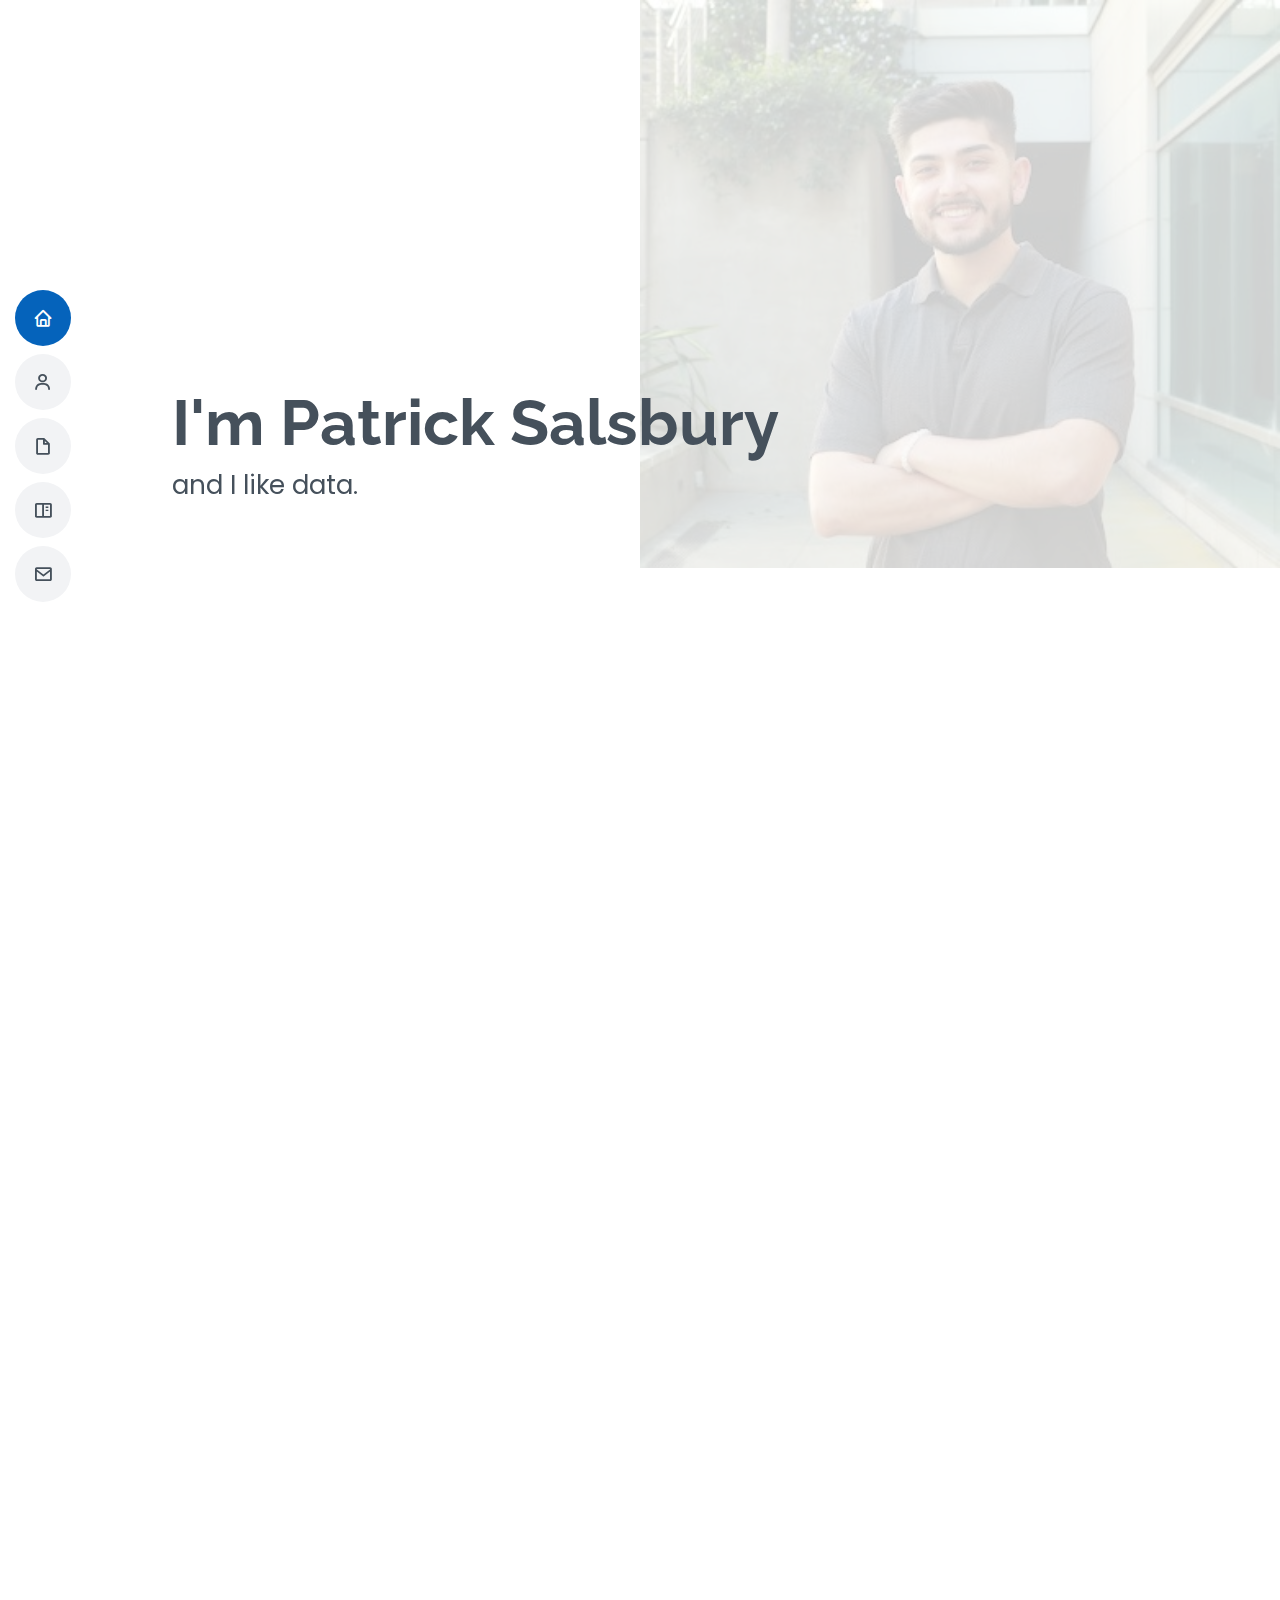
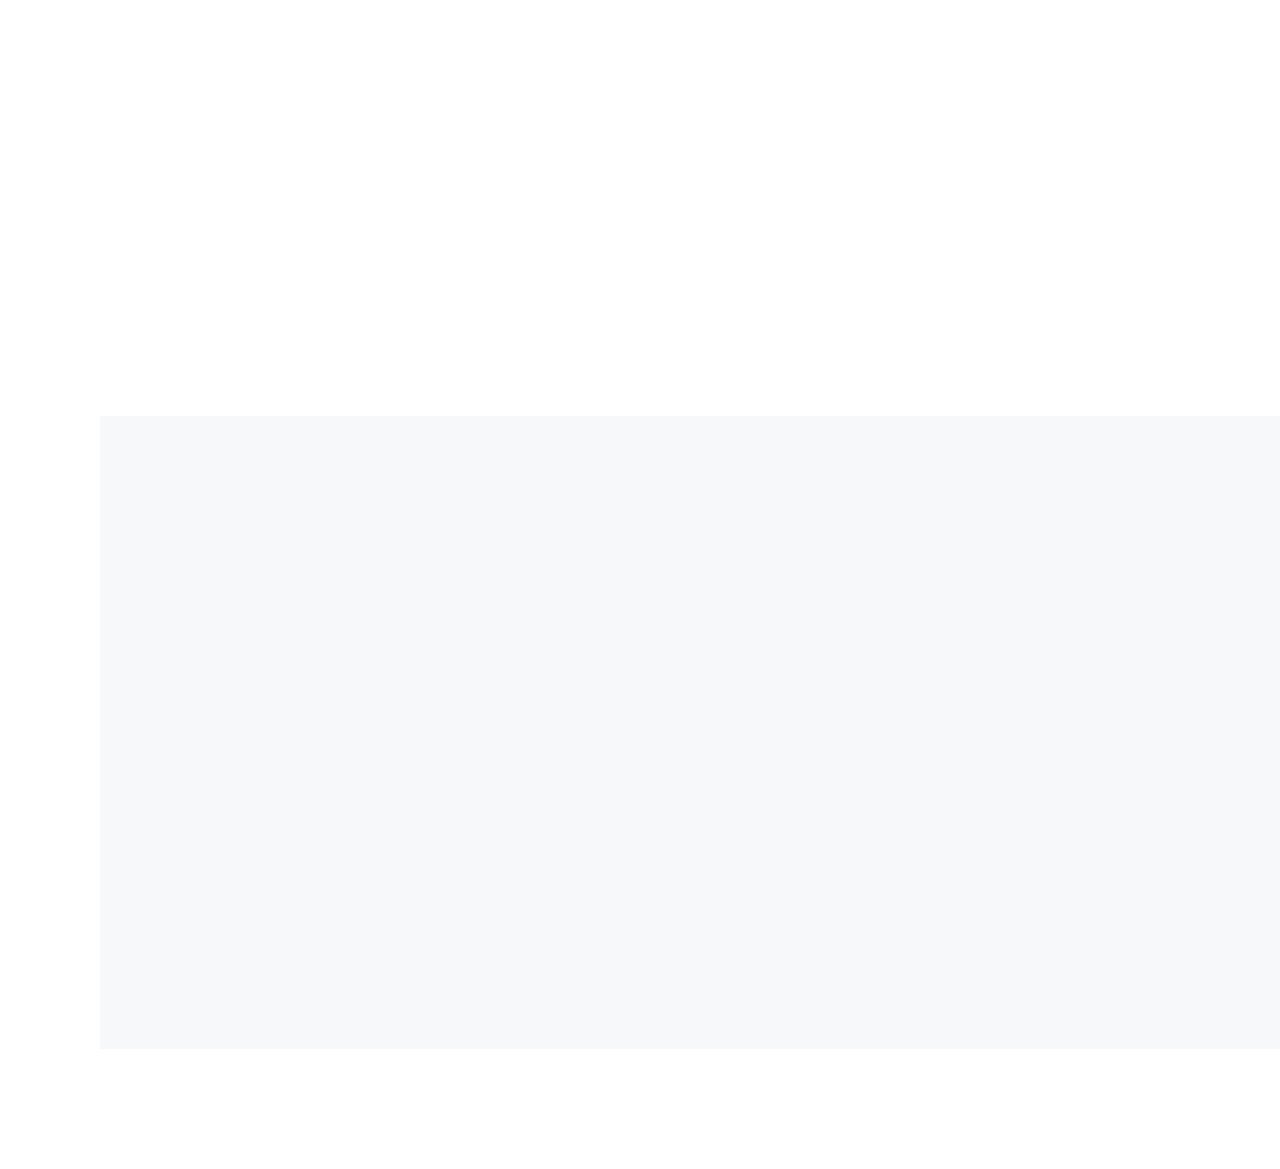
==== commit 4d8a50ae: "Add files via upload" ====
--- a/index.html
+++ b/index.html
@@ -206,7 +206,7 @@
             <div class="resume-item">
               <div class="row">
                 <div class="col-lg-1">
-                  <img src="assets/img/deanza.PNG" width="65" height="65">
+                  <img src="assets/img/deanza.png" width="65" height="65">
                 </div>
                 <div class="col-lg-4">
                   <h4>De Anza College</h4>
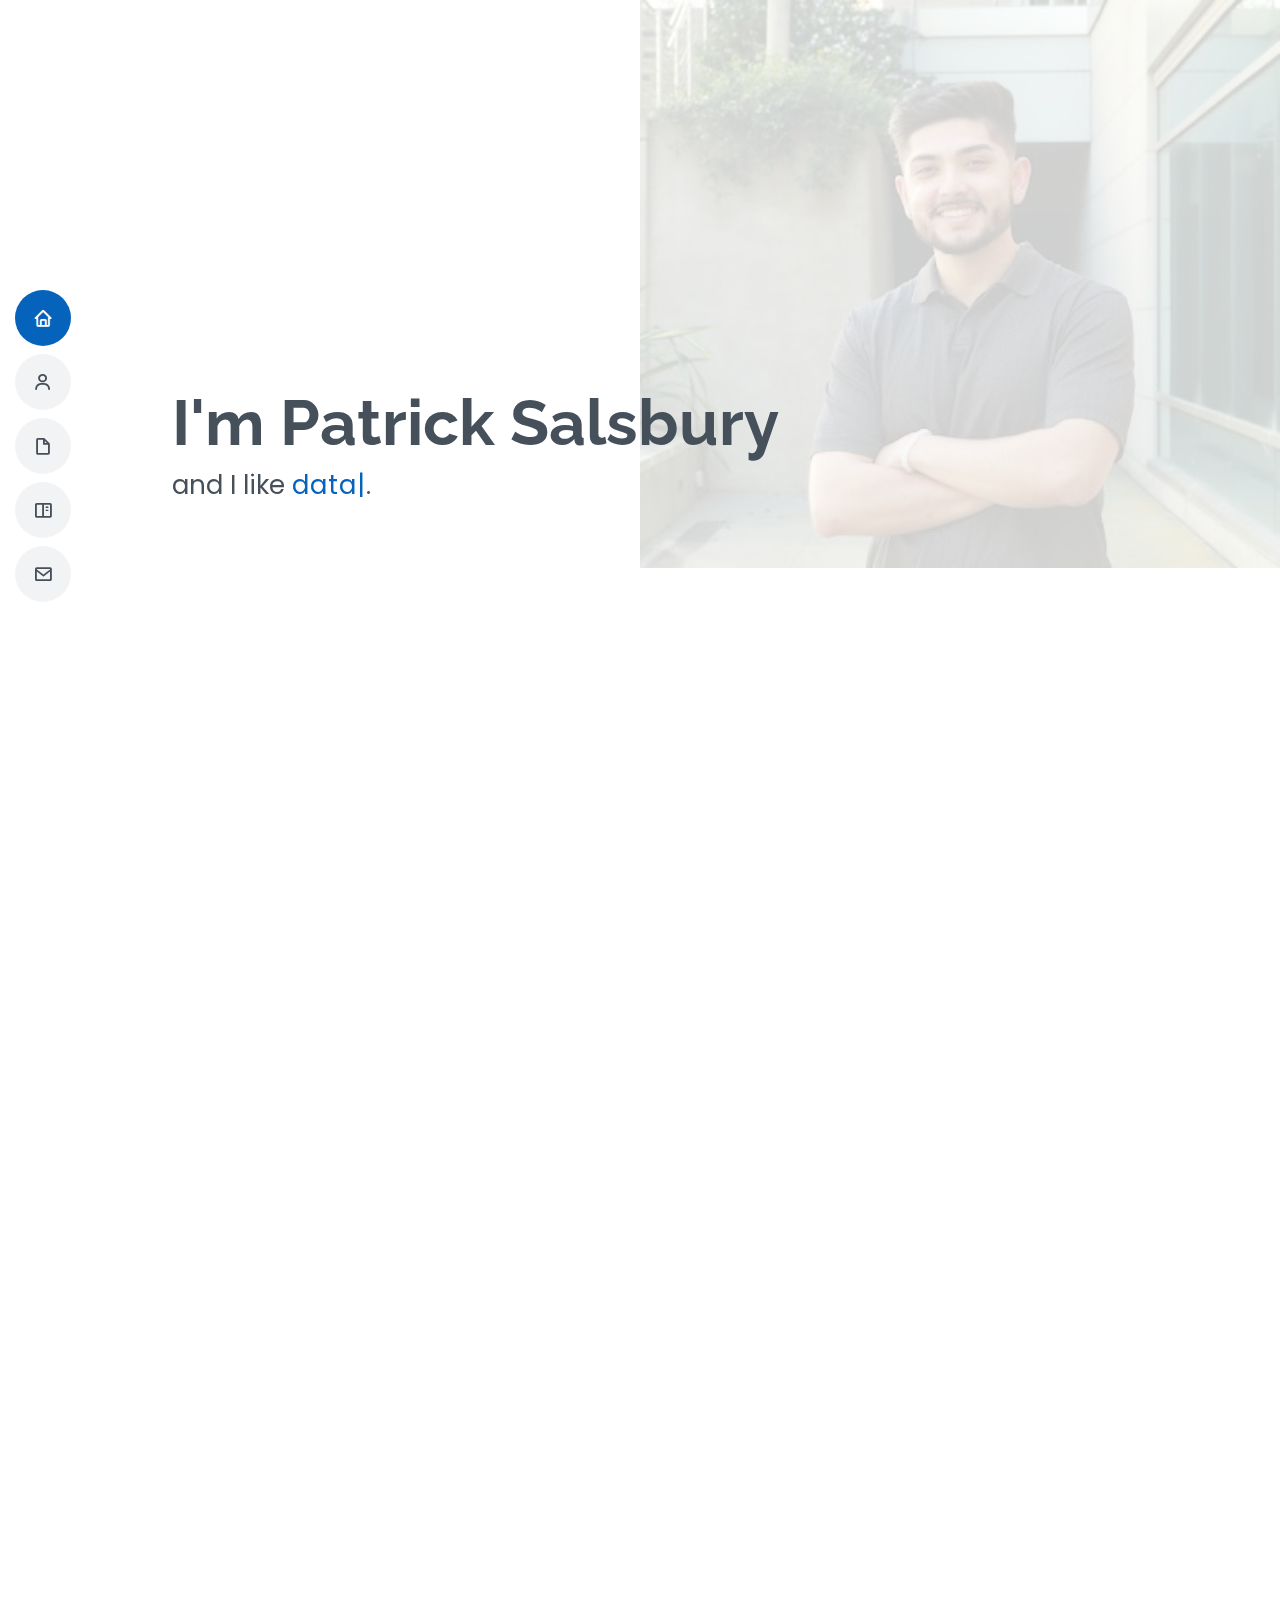
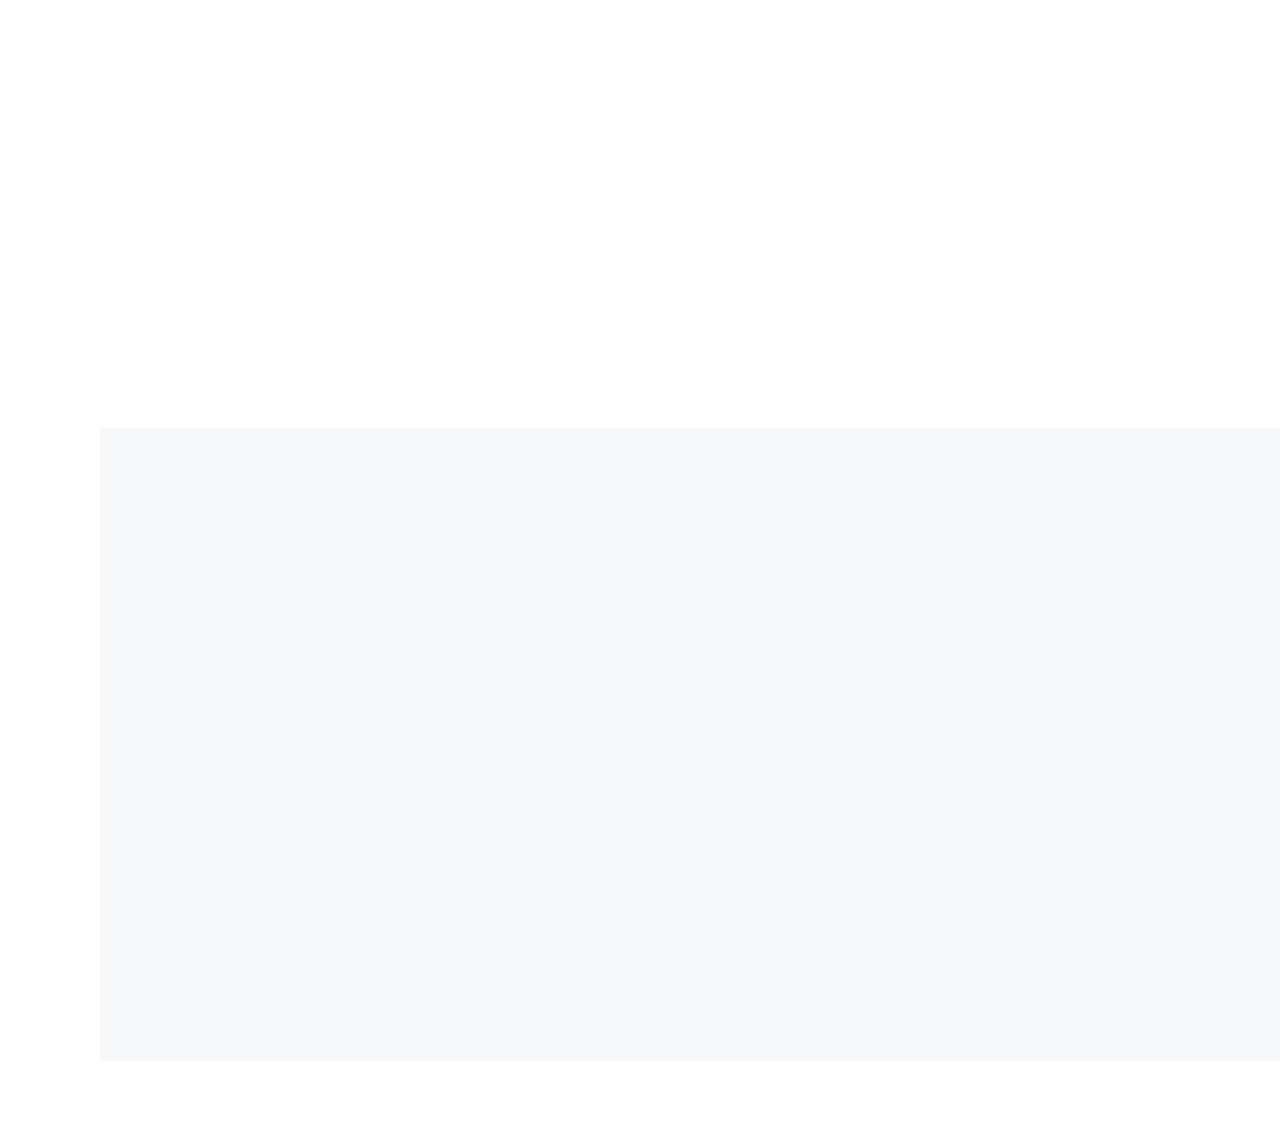
==== commit 07b3f662: "Add files via upload" ====
--- a/index.html
+++ b/index.html
@@ -60,7 +60,7 @@
   <section id="hero" class="d-flex flex-column justify-content-center">
     <div class="container" data-aos="zoom-in" data-aos-delay="100">
       <h1>I'm Patrick Salsbury</h1>
-      <p>and I like data.</p>
+      <p>and I like <span class="typed" data-typed-items="data, programming, working with others"></span>.</p>
       <!--
       <p>I'm <span class="typed" data-typed-items="Designer, Developer, Freelancer, Photographer"></span></p>
       <div class="social-links">
@@ -126,7 +126,7 @@
         </div>
 
       </div>
-    </section><!-- End About Section -->
+    <!-- End About Section -->
 
     
     <!-- ======= Facts Section ======= -->
@@ -188,7 +188,7 @@
             <div class="resume-item">
               <div class="row">
                 <div class="col-lg-1">
-                  <img src="assets/img/ucsd.PNG" width="65" height="65">
+                  <img src="assets/img/ucsd.png" width="65" height="65">
                 </div>
                 <div class="col-lg-4">
                   <h4>University of California, San Diego</h4>
@@ -206,7 +206,7 @@
             <div class="resume-item">
               <div class="row">
                 <div class="col-lg-1">
-                  <img src="assets/img/deanza.png" width="65" height="65">
+                  <img src="assets/img/deanza.PNG" width="65" height="65">
                 </div>
                 <div class="col-lg-4">
                   <h4>De Anza College</h4>
@@ -254,13 +254,12 @@
 
         <div class="section-title">
           <h2>Skills</h2>
-          <p>Magnam dolores commodi suscipit. Necessitatibus eius consequatur ex aliquid fuga eum quidem. Sit sint consectetur velit. Quisquam quos quisquam cupiditate. Et nemo qui impedit suscipit alias ea. Quia fugiat sit in iste officiis commodi quidem hic quas.</p>
         </div>
         
         <dl class="alt skills">
           <dt><img src="assets/img/language_svg.png" width="65" height="65"></dt>
           <dd class="color"><b>Languages:</b></dd>
-          <dd>Python, SQL, Java, Shell Scripting</dd>
+          <dd>Python, SQL, Java, Linux, Bash Scripting</dd>
           
         </dl>
         <dl class="alt skills">
@@ -276,7 +275,7 @@
         <dl class="alt skills">
           <dt><img src="assets/img/software_svg.png" width="65" height="65"></dt>
           <dd class="color"><b>Softwares:</b></dd>
-          <dd>Microsoft Azure, AWS, IBM Cloud, Databricks, Power BI, Tableau, Git Version Control</dd>
+          <dd>Azure, AWS, Jira, Git Version Control, Databricks, Power BI, Tableau</dd>
         </dl>
         <!--
         <div class="row skills-content">
@@ -336,6 +335,7 @@
 
       </div>
     </section><!-- End Skills Section -->
+  </section>
 
     <!-- ======= Resume Section ======= -->
     <section id="experience" class="resume">
@@ -928,8 +928,9 @@
   --><!-- End #main -->
 
   <!-- ======= Footer ======= -->
+  <section class="contact" id="contact">
   <footer id="footer">
-    <div class="container reveal" id="contact">
+    <div class="container reveal">
         <h3 class="footer">Reaching out</h3>
           <div class="info">
             <p>Whether you are looking to fill a position for a role you think I would be a great fit for or whether you simply just want to chat,
@@ -959,7 +960,8 @@
         Helped designed by <a href="https://bootstrapmade.com/">BootstrapMade</a>
       </div>
     </div>
-  </footer><!-- End Footer -->
+  </footer>
+</section><!-- End Footer -->
 
   <div id="preloader"></div>
   <a href="#" class="back-to-top d-flex align-items-center justify-content-center"><i class="bi bi-arrow-up-short"></i></a>
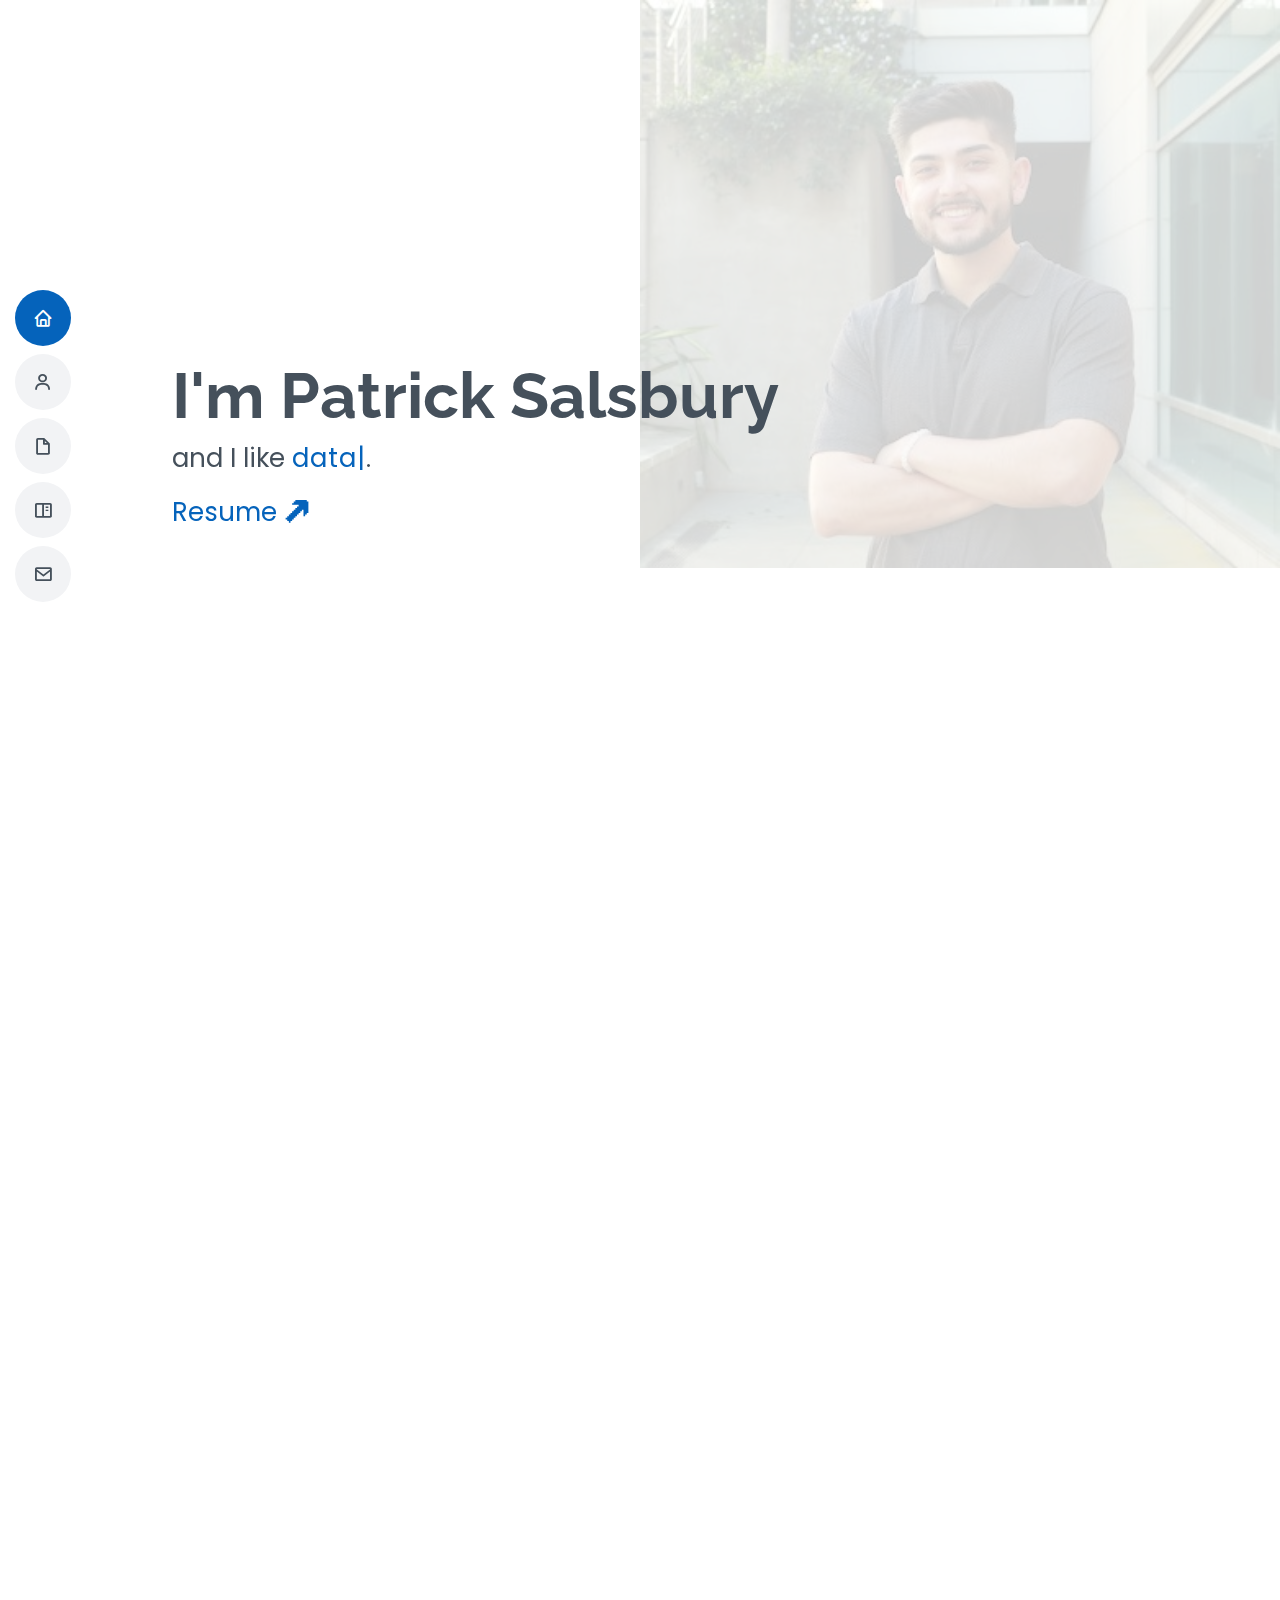
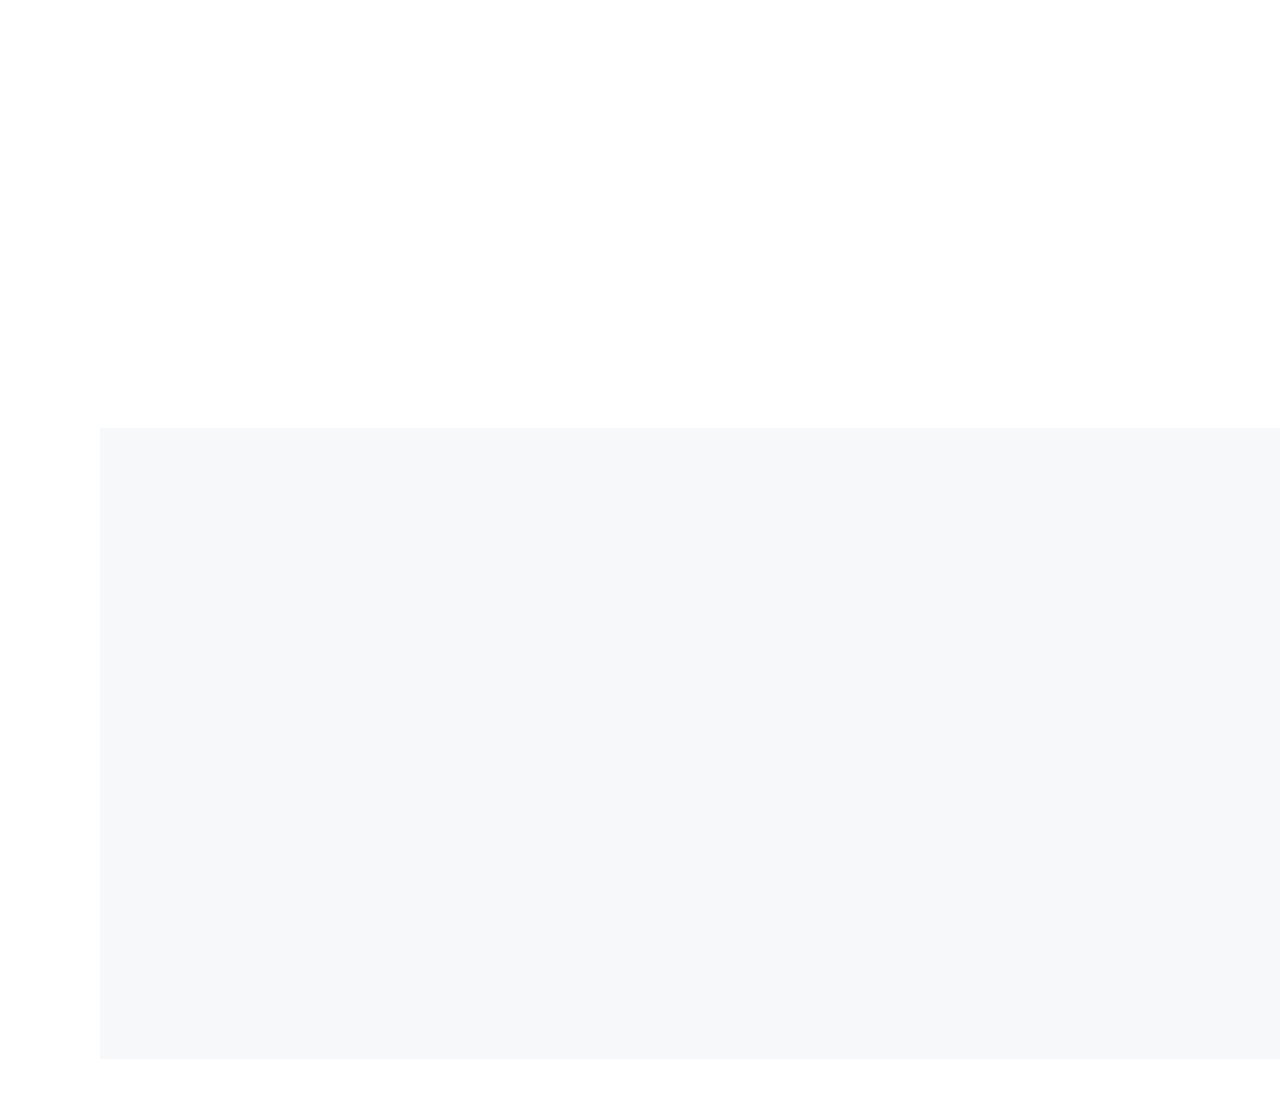
==== commit 03cb1ca0: "Add files via upload" ====
--- a/index.html
+++ b/index.html
@@ -61,6 +61,7 @@
     <div class="container" data-aos="zoom-in" data-aos-delay="100">
       <h1>I'm Patrick Salsbury</h1>
       <p>and I like <span class="typed" data-typed-items="data, programming, working with others"></span>.</p>
+      <p class = "resume"><a href = "assets/Patrick Salsbury Resume.pdf" target="_blank">Resume 🡽</a></p>
       <!--
       <p>I'm <span class="typed" data-typed-items="Designer, Developer, Freelancer, Photographer"></span></p>
       <div class="social-links">
@@ -949,7 +950,7 @@
           
         
 
-      <div class="copyright">
+      <div class="copyright credits">
         &copy; Copyright <strong><span>MyResume</span></strong>. All Rights Reserved
       </div>
       <div class="credits">
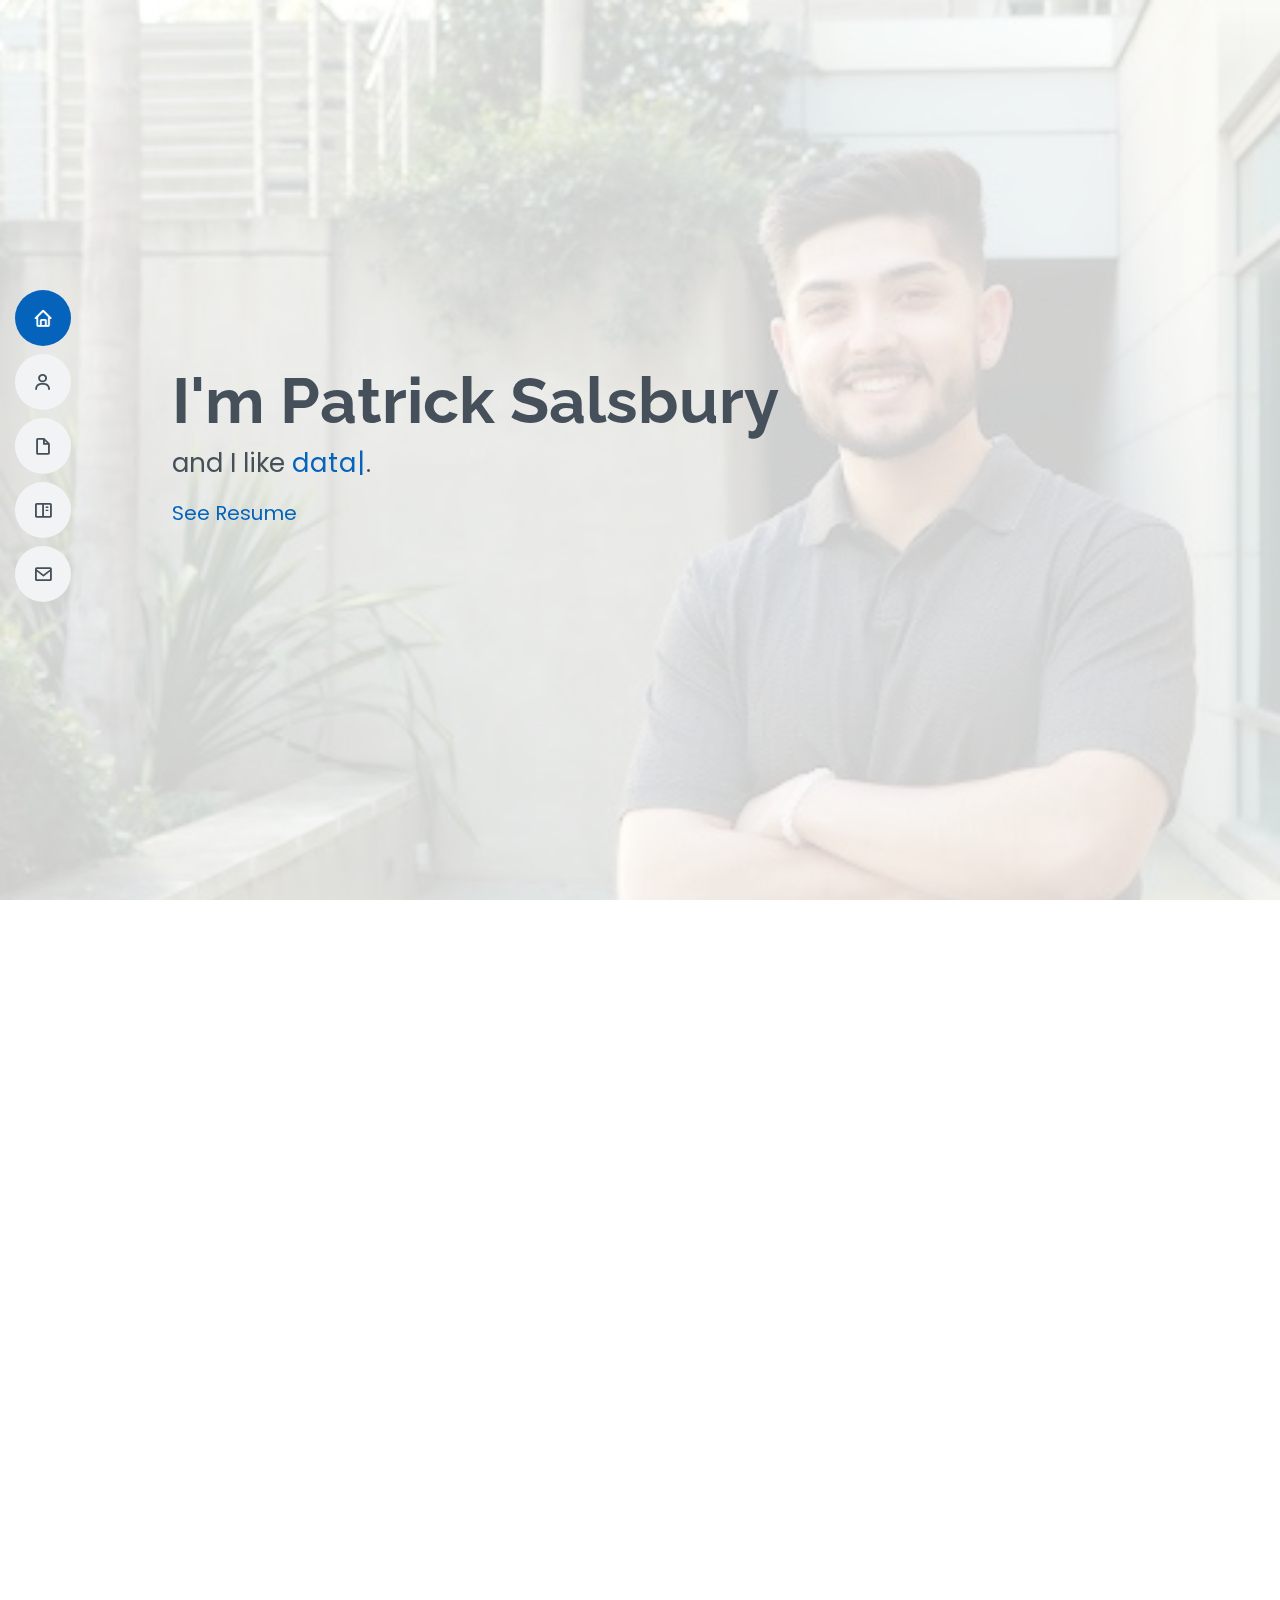
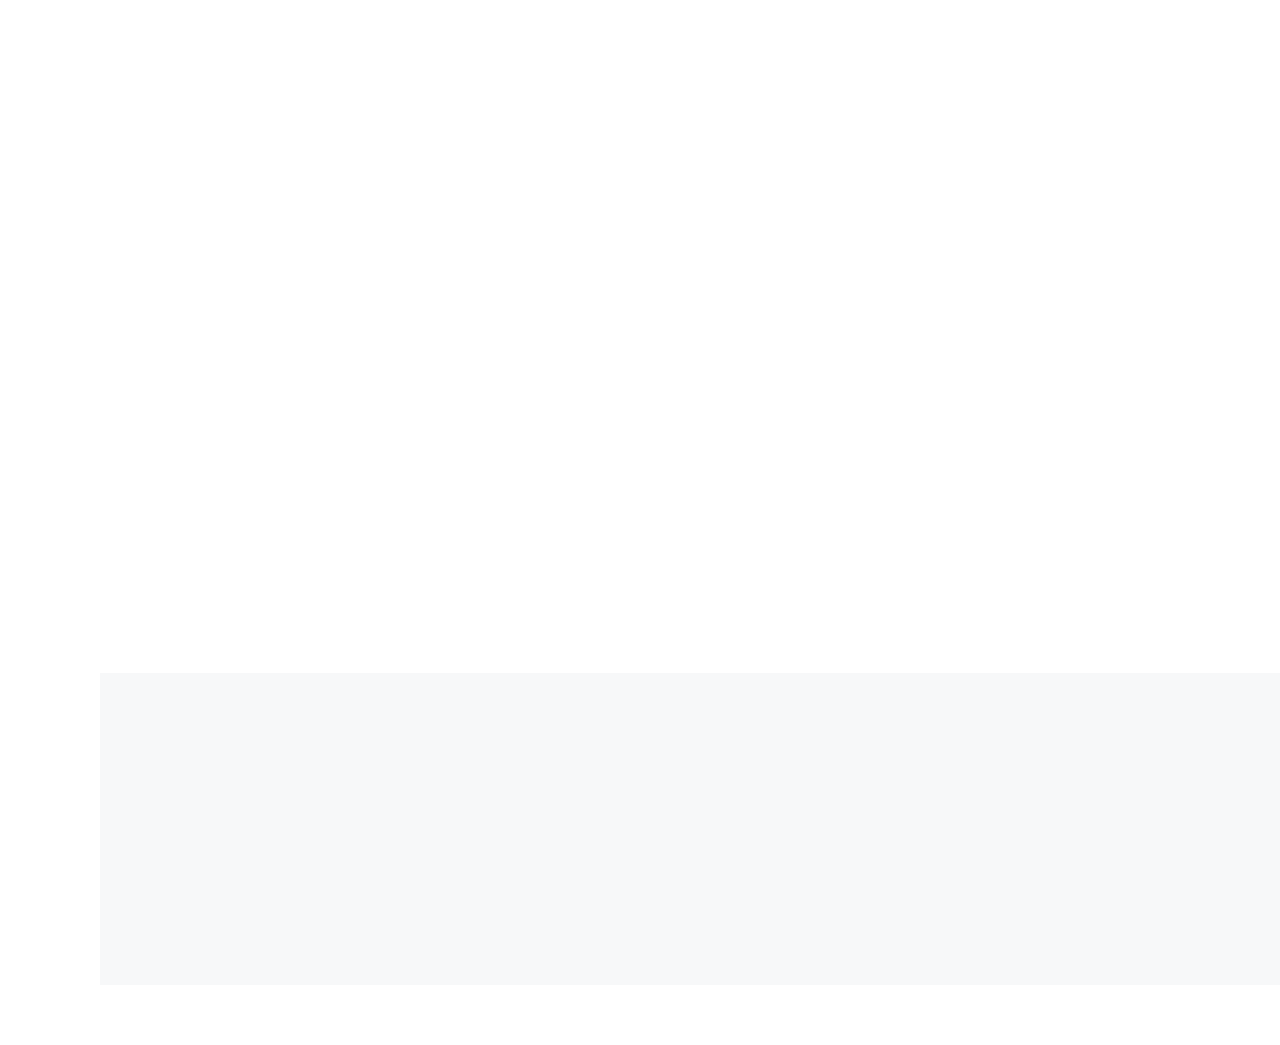
==== commit 090402ba: "Add files via upload" ====
--- a/index.html
+++ b/index.html
@@ -61,7 +61,7 @@
     <div class="container" data-aos="zoom-in" data-aos-delay="100">
       <h1>I'm Patrick Salsbury</h1>
       <p>and I like <span class="typed" data-typed-items="data, programming, working with others"></span>.</p>
-      <p class = "resume"><a href = "assets/Patrick Salsbury Resume.pdf" target="_blank">Resume 🡽</a></p>
+      <p class = "resume"><a href = "assets/Patrick Salsbury Resume.pdf" target="_blank"> See Resume</a></p>
       <!--
       <p>I'm <span class="typed" data-typed-items="Designer, Developer, Freelancer, Photographer"></span></p>
       <div class="social-links">
@@ -229,7 +229,7 @@
                 <h5 class="additional_education">IBM Data Engineering Certificate</h4>
               <dl class="alt certifications">
                 <dt>Skills:</dt>
-                <dd>MySQL, PostgreSQL, IBM DB2, Apache Spark</dd>
+                <dd>MySQL, PostgreSQL, IBM DB2, Apache Spark, Apache Airflow</dd>
               </dl>
 
               <h5 class="additional_education">Google Data Analytics Certificate</h4>
@@ -266,7 +266,7 @@
         <dl class="alt skills">
           <dt><img src="assets/img/database_svg.png" width="65" height="65"></dt>
           <dd class="color"><b>Databases:</b></dd>
-          <dd>MySQL, PostgreSQL, IBM DB2, SQLite, Redshift</dd>
+          <dd>MySQL, PostgreSQL, IBM DB2, SQLite, MongoDB</dd>
         </dl>
         <dl class="alt skills">
           <dt><img src="assets/img/library_svg.png" width="65" height="65"></dt>
@@ -448,7 +448,26 @@
           <div class="row">
             <div class="col-lg-9">
               <h4>Popular Youtube Videos Title Generator</h4>
-                <h5>Present</h5>
+                <h5>April 2023</h5>
+              <ul>
+                <li>Constructed dynamic dashboards visualizing real-time weather updates using Tableau, MongoDB, and weather APIs.</li>
+                <li>Highlighted temperature, humidity, and other attributes using Apache Airflow to build an ETL batch processing 
+                  pipeline that ingested, transformed, and loaded the data while performing various quality checks.</li>
+              </ul>
+            </div>
+            <div class="col-lg-1">
+              <img src="assets/img/weather.PNG" alt=""/>
+              <a href="https://github.com/patsals/Real-Time-Weather-Data-Dashboard" align="center">Github 🡵</a>
+            </div>
+          </div>
+        </div>
+
+
+        <div class="project-item">
+          <div class="row">
+            <div class="col-lg-9">
+              <h4>Popular Youtube Videos Title Generator</h4>
+                <h5>March 2023</h5>
               <ul>
                 <li>Utilized Youtube APIs to analyze recent top 50 trending videos and predict a new possible trending video title.</li>
                 <li>Established an ETL pipeline to populate an SQLite database after processing words using Pandas and NLTK.</li>
--- a/assets/css/style.css
+++ b/assets/css/style.css
@@ -76,18 +76,6 @@
   }
 
 
-
-  dl.alt.footer dt {
-    display: block;
-    width: 3em;
-    margin-left: 40%;
-    clear: left;
-    float: left;
-  }
-
-  dl.alt.footer dd {
-    left: 0%;
-  }
 
 
   dl.alt.certifications dt {
@@ -370,9 +358,9 @@
 #hero {
   width: 100%;
   height: 100vh;
-  background: url("../img/crossed_me.JPG") top right no-repeat;
-  background-size: 50%;
-  position: relative;
+  background: url("../img/crossed_me2.jpg") top right no-repeat;
+  background-size: 100%;
+  position: right;
 }
 
 @media (min-width: 992px) {
@@ -381,6 +369,9 @@
   }
 }
 
+#hero p.resume{
+  font-size: 20px;
+}
 #hero:before {
   content: "";
   background: rgba(255, 255, 255, 0.8);
@@ -661,7 +652,7 @@
 }
 
 .footer{
-  margin-bottom:300px;
+  margin-bottom:50px;
 }
 
 .additional_education{
@@ -1200,7 +1191,8 @@
   padding: 0 0 0 60px;
   margin-bottom: 0;
   font-size: 14px;
-  color: #728394;
+  color: #45505b;
+  background-color: #f7f8f9;
 }
 
 .contact .info .email,
@@ -1310,11 +1302,11 @@
   background: #f7f8f9;
   color: #45505b;
   font-size: 14px;
+  text-align: left;
+}
+
+#footer h3 {
   text-align: center;
-  padding: 30px 0;
-}
-
-#footer h3 {
   font-size: 36px;
   font-weight: 700;
   position: relative;
@@ -1329,6 +1321,21 @@
   padding: 0;
   margin: 0 0 40px 0;
 }
+
+
+#footer dt {
+  align-items: left;
+  display: block;
+  width: 3em;
+  margin-left: 30%;
+  clear: left;
+  float: left;
+}
+
+#footer dd {
+  margin-left: 50%;
+}
+
 
 #footer .social-links {
   margin: 0 0 40px 0;
@@ -1356,9 +1363,11 @@
 }
 
 #footer .copyright {
+  text-align: center;
   margin: 0 0 5px 0;
 }
 
 #footer .credits {
-  font-size: 13px;
+  text-align: center;
+  font-size: 10px;
 }